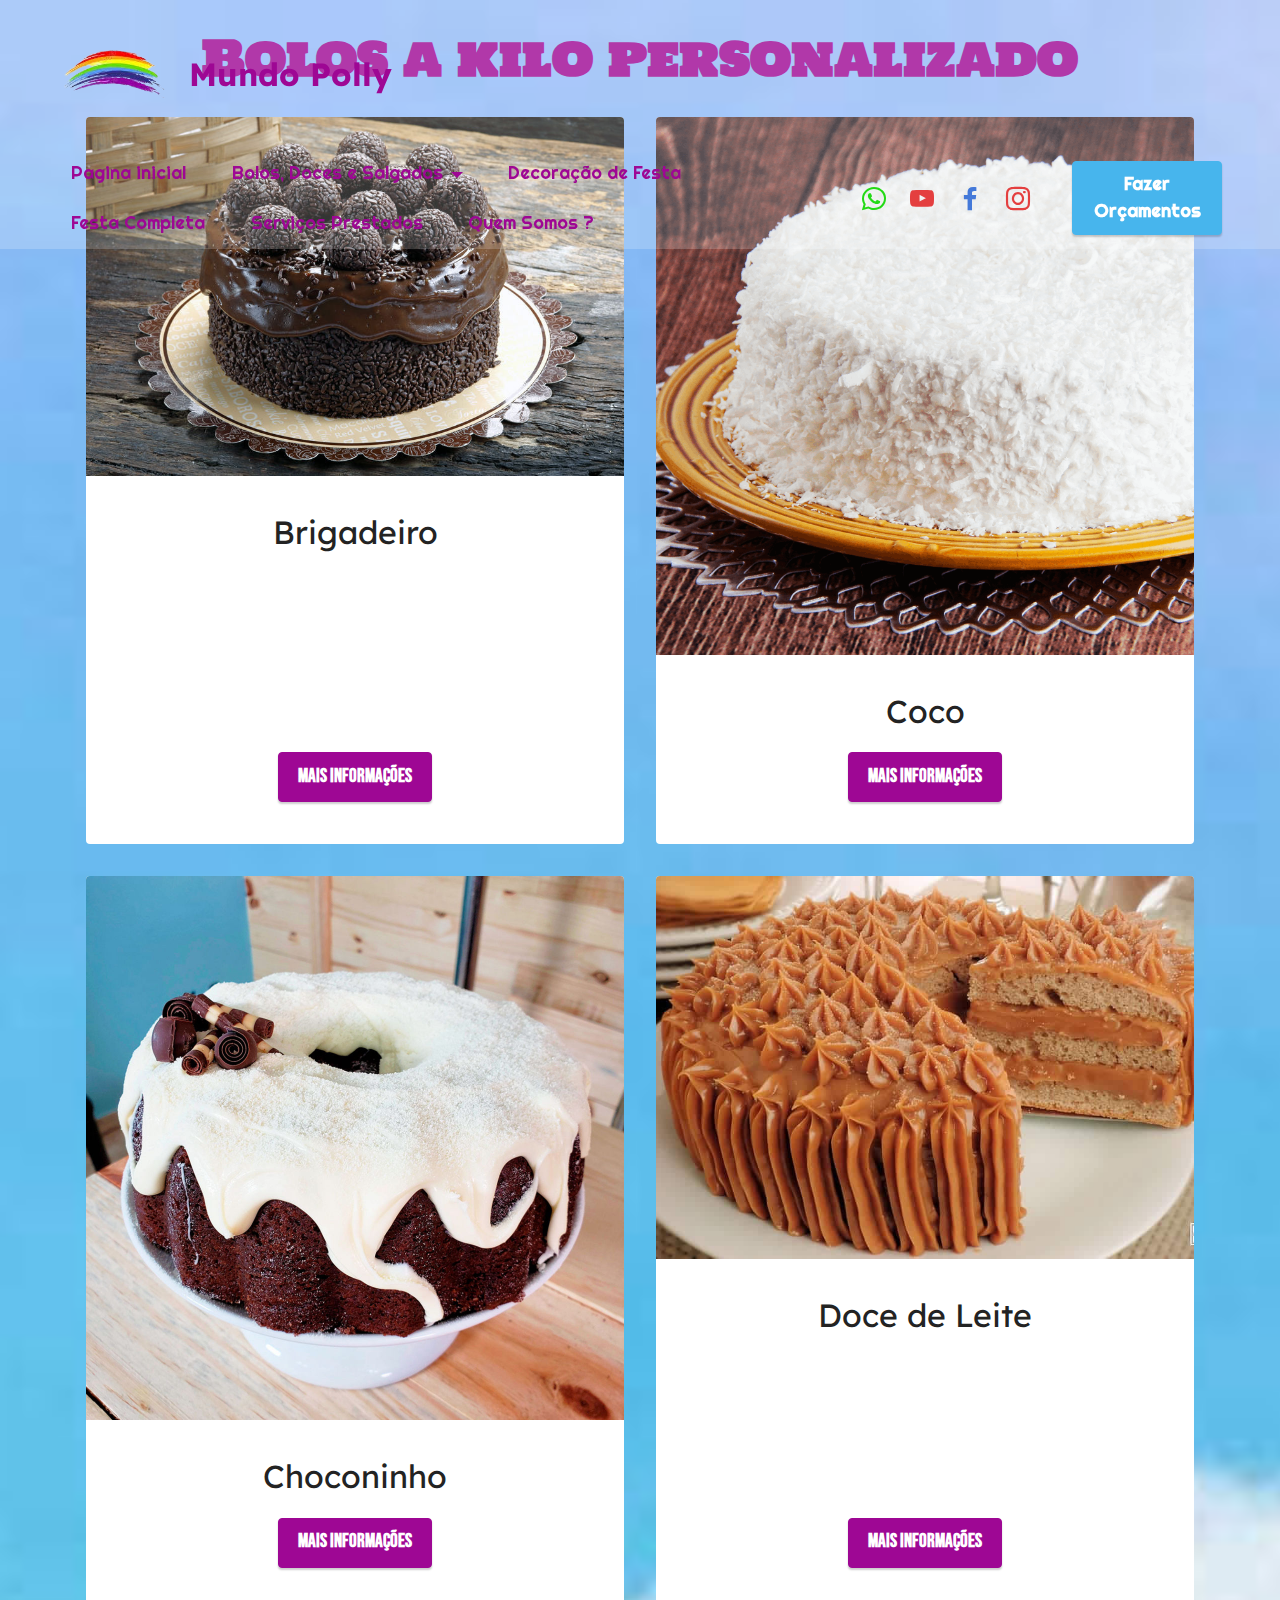
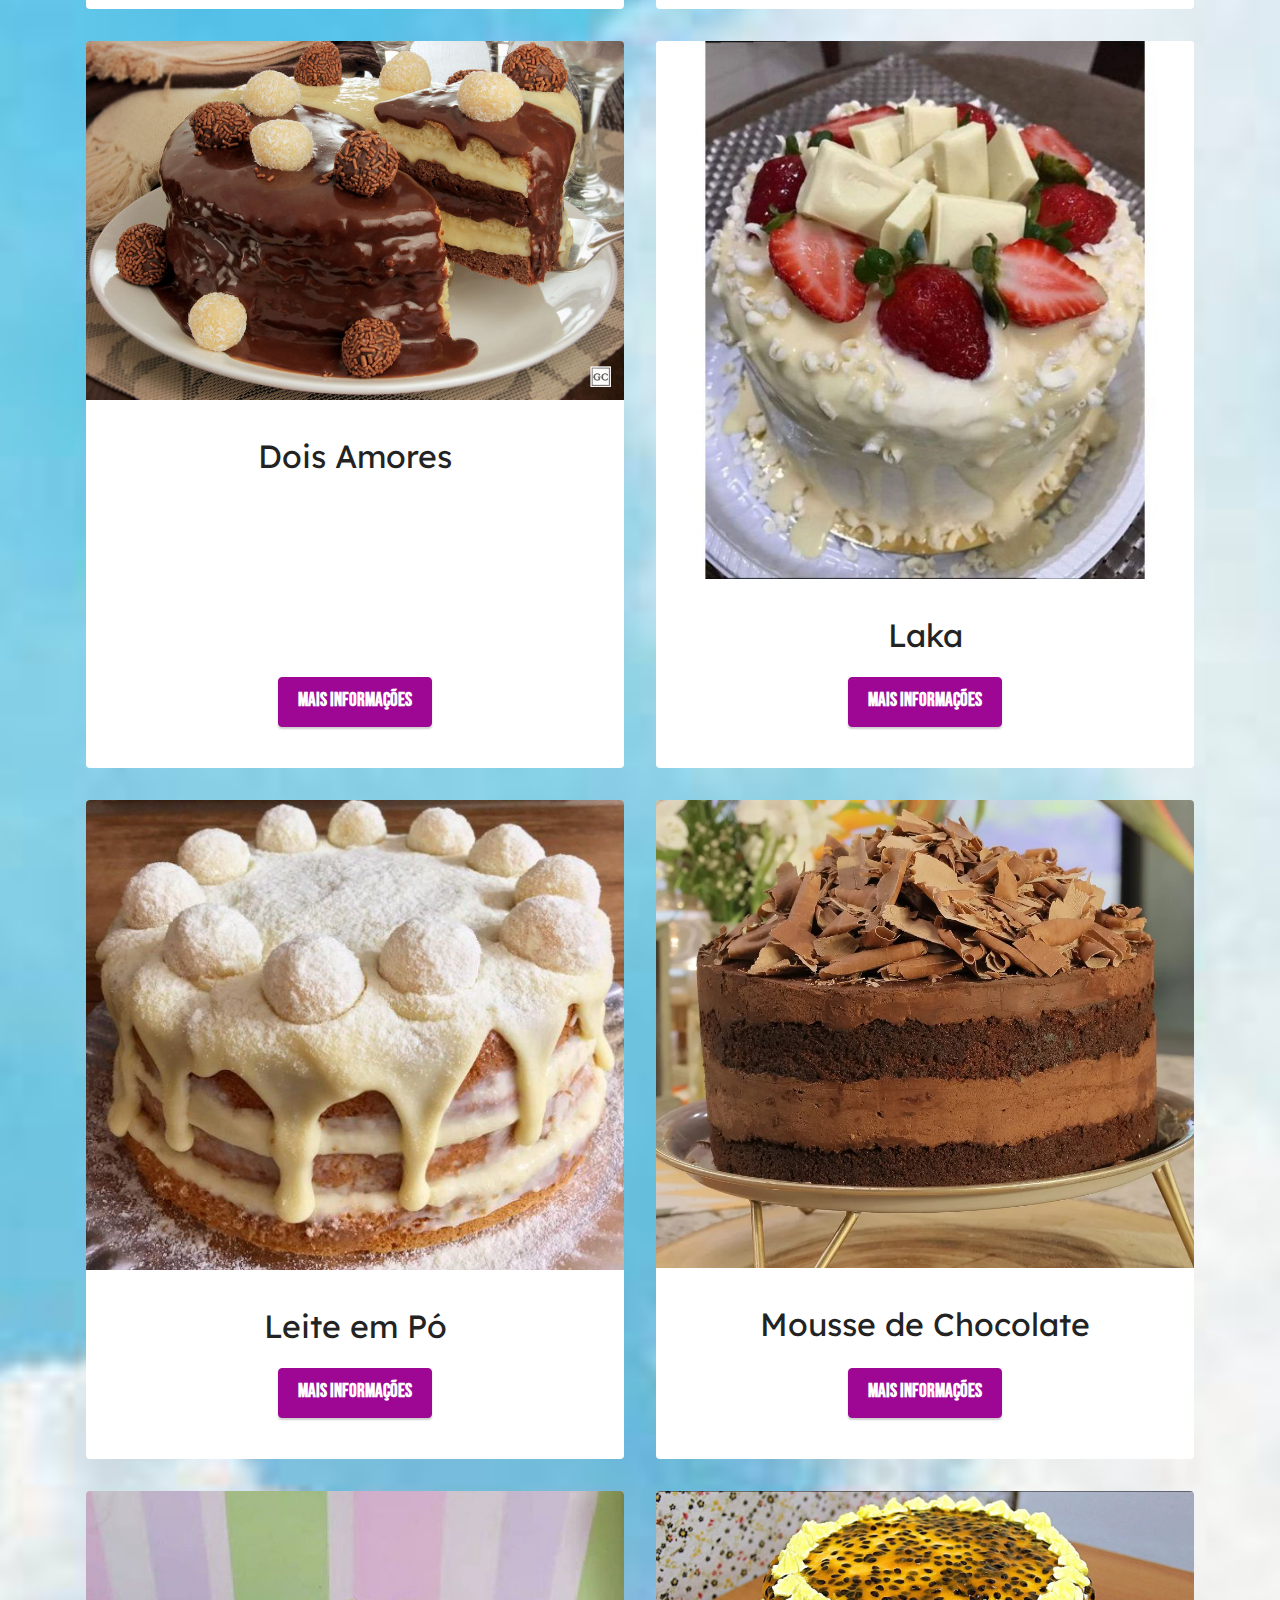
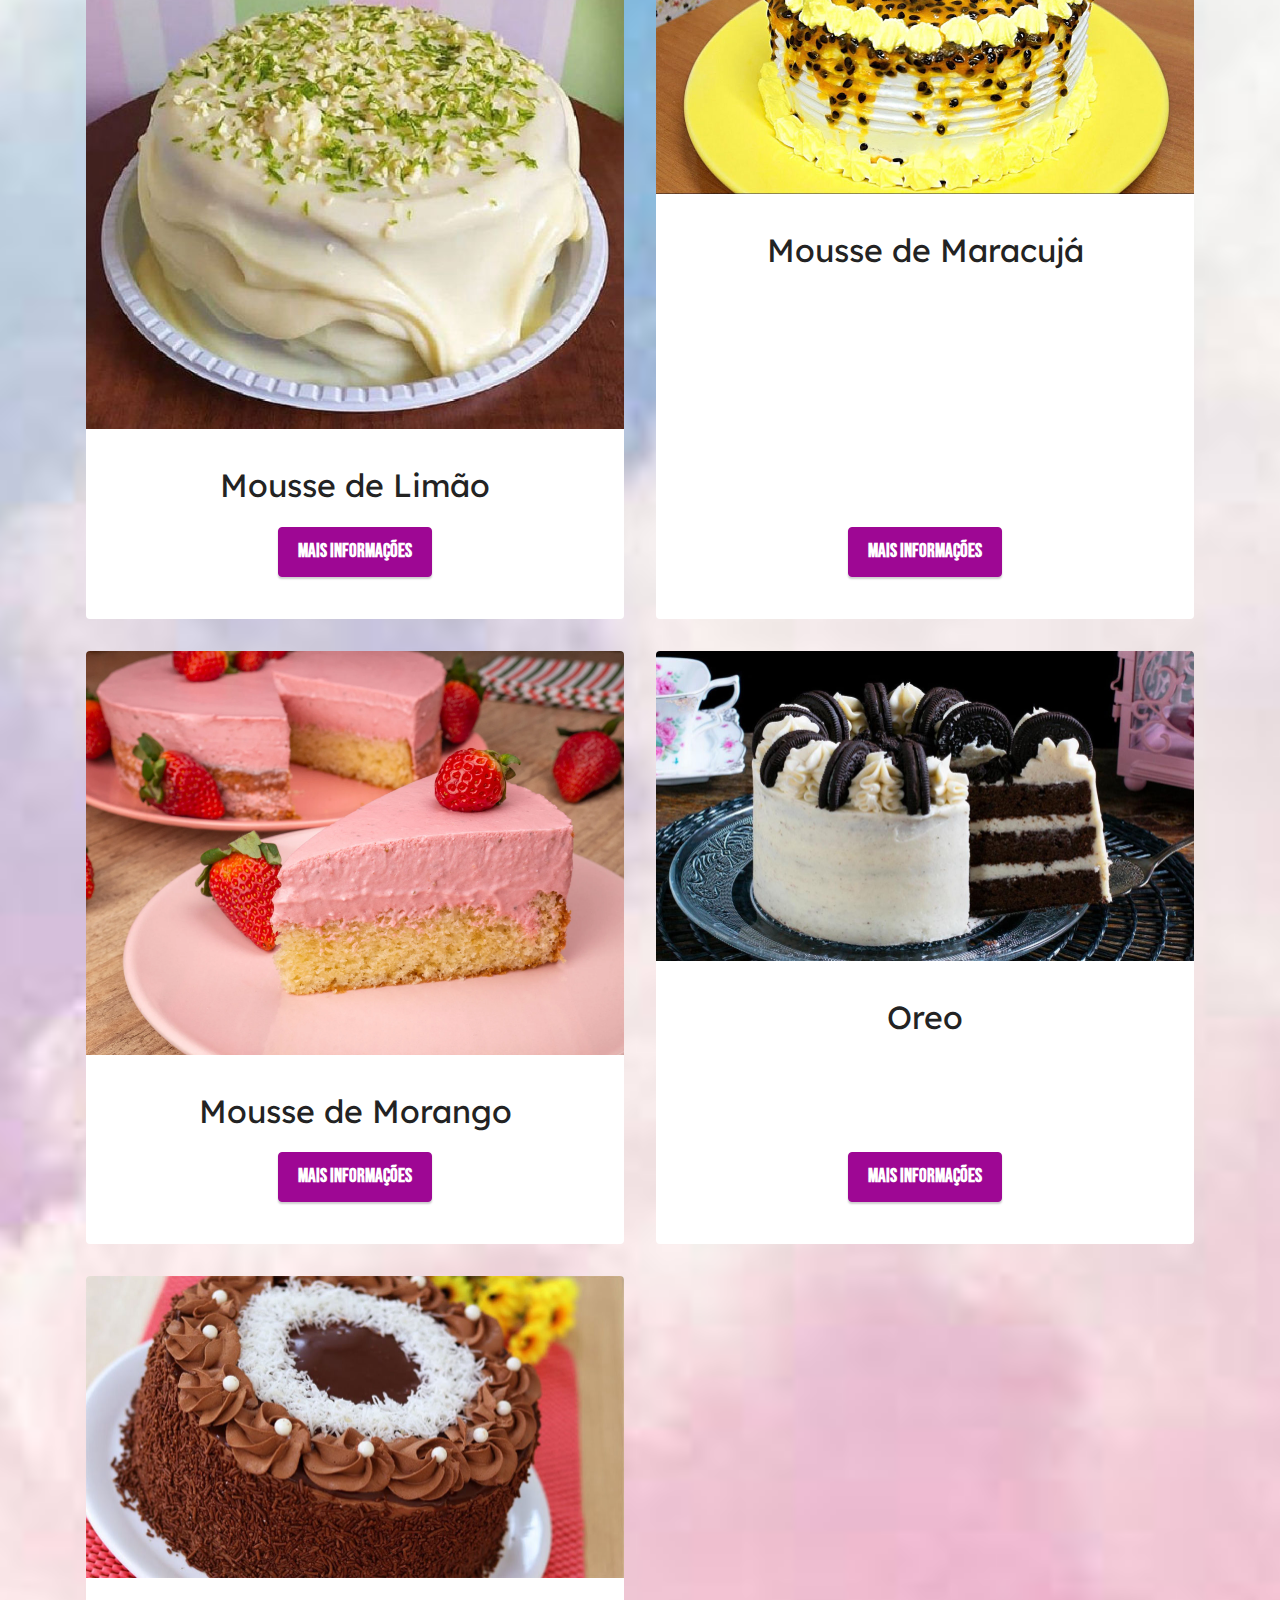
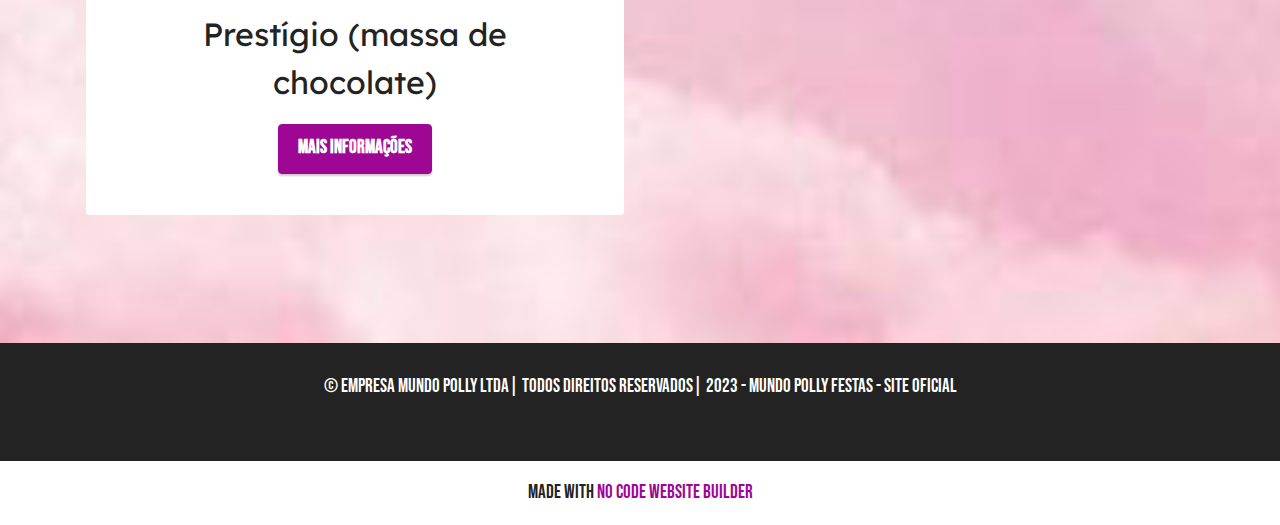
==== page1.html @ 9f5d3213 "Add files via upload" ====
<!DOCTYPE html>
<html  >
<head>
  <!-- Site made with Mobirise Website Builder v5.7.12, https://mobirise.com -->
  <meta charset="UTF-8">
  <meta http-equiv="X-UA-Compatible" content="IE=edge">
  <meta name="generator" content="Mobirise v5.7.12, mobirise.com">
  <meta name="viewport" content="width=device-width, initial-scale=1, minimum-scale=1">
  <link rel="shortcut icon" href="assets/images/images-1-removebg-preview.png" type="image/x-icon">
  <meta name="description" content="">
  
  
  <title>Bolos Tradicionais a Kilo</title>
  <link rel="stylesheet" href="assets/bootstrap/css/bootstrap.min.css">
  <link rel="stylesheet" href="assets/bootstrap/css/bootstrap-grid.min.css">
  <link rel="stylesheet" href="assets/bootstrap/css/bootstrap-reboot.min.css">
  <link rel="stylesheet" href="assets/dropdown/css/style.css">
  <link rel="stylesheet" href="assets/socicon/css/styles.css">
  <link rel="stylesheet" href="assets/theme/css/style.css">
  <link rel="preload" href="https://fonts.googleapis.com/css?family=Lobster:400&display=swap" as="style" onload="this.onload=null;this.rel='stylesheet'">
  <noscript><link rel="stylesheet" href="https://fonts.googleapis.com/css?family=Lobster:400&display=swap"></noscript>
  <link rel="preload" href="https://fonts.googleapis.com/css?family=Holtwood+One+SC:400&display=swap" as="style" onload="this.onload=null;this.rel='stylesheet'">
  <noscript><link rel="stylesheet" href="https://fonts.googleapis.com/css?family=Holtwood+One+SC:400&display=swap"></noscript>
  <link rel="preload" href="https://fonts.googleapis.com/css?family=Lexend:100,200,300,400,500,600,700,800,900&display=swap" as="style" onload="this.onload=null;this.rel='stylesheet'">
  <noscript><link rel="stylesheet" href="https://fonts.googleapis.com/css?family=Lexend:100,200,300,400,500,600,700,800,900&display=swap"></noscript>
  <link rel="preload" href="https://fonts.googleapis.com/css?family=Bebas+Neue:400&display=swap" as="style" onload="this.onload=null;this.rel='stylesheet'">
  <noscript><link rel="stylesheet" href="https://fonts.googleapis.com/css?family=Bebas+Neue:400&display=swap"></noscript>
  <link rel="preload" href="https://fonts.googleapis.com/css?family=Righteous:400&display=swap" as="style" onload="this.onload=null;this.rel='stylesheet'">
  <noscript><link rel="stylesheet" href="https://fonts.googleapis.com/css?family=Righteous:400&display=swap"></noscript>
  <link rel="preload" as="style" href="assets/mobirise/css/mbr-additional.css"><link rel="stylesheet" href="assets/mobirise/css/mbr-additional.css" type="text/css">

  
  
  
</head>
<body>
  
  <section data-bs-version="5.1" class="menu menu2 cid-sFF0ciwnEL" once="menu" id="menu2-f">
    
    <nav class="navbar navbar-dropdown navbar-fixed-top navbar-expand-lg">
        <div class="container-fluid">
            <div class="navbar-brand">
                <span class="navbar-logo">
                    <a href="https://mobiri.se">
                        <img src="assets/images/images-1-removebg-preview.png" alt="Mobirise Website Builder" style="height: 8rem;">
                    </a>
                </span>
                <span class="navbar-caption-wrap"><a class="navbar-caption text-primary display-5" href="https://mobiri.se">Mundo Polly</a></span>
            </div>
            <button class="navbar-toggler" type="button" data-toggle="collapse" data-bs-toggle="collapse" data-target="#navbarSupportedContent" data-bs-target="#navbarSupportedContent" aria-controls="navbarNavAltMarkup" aria-expanded="false" aria-label="Toggle navigation">
                <div class="hamburger">
                    <span></span>
                    <span></span>
                    <span></span>
                    <span></span>
                </div>
            </button>
            <div class="collapse navbar-collapse" id="navbarSupportedContent">
                <ul class="navbar-nav nav-dropdown" data-app-modern-menu="true"><li class="nav-item"><a class="nav-link link text-primary display-4" href="#top">Pagina inicial</a></li>
                    <li class="nav-item dropdown"><a class="nav-link link text-primary dropdown-toggle display-4" href="index.html#gallery5-3" data-toggle="dropdown-submenu" data-bs-toggle="dropdown" data-bs-auto-close="outside" aria-expanded="false">Bolos, Doces e Salgados</a><div class="dropdown-menu" aria-labelledby="dropdown-542"><a class="text-primary dropdown-item display-4" href="page1.html">Bolos</a><a class="text-primary show dropdown-item display-4" href="page5.html">Doces</a><a class="text-primary show dropdown-item display-4" href="page3.html">Salgados</a></div></li><li class="nav-item"><a class="nav-link link text-primary display-4" href="page4.html">Decoração de Festa</a></li>
                    <li class="nav-item"><a class="nav-link link text-primary display-4" href="index.html#pricing2-c">Festa Completa</a>
                    </li><li class="nav-item"><a class="nav-link link text-primary show display-4" href="index.html#pricing2-c" aria-expanded="false">Serviços Prestados</a></li><li class="nav-item"><a class="nav-link link text-primary display-4" href="index.html#pricing2-c">Quem Somos ?</a></li></ul>
                <div class="icons-menu">
                    <a class="iconfont-wrapper" href="https://wa.me/55960344961">
                        <span class="p-2 mbr-iconfont socicon-whatsapp socicon" style="color: rgb(35, 218, 22); fill: rgb(35, 218, 22);"></span>
                    </a>
                    <a class="iconfont-wrapper" href="https://youtube.com/@mundopolly5183">
                        <span class="p-2 mbr-iconfont socicon-youtube socicon" style="color: rgb(228, 63, 63); fill: rgb(228, 63, 63);"></span>
                    </a>
                    <a class="iconfont-wrapper" href="https://www.facebook.com/profile.php?id=100089919217223&mibextid=ZbWKwL">
                        <span class="p-2 mbr-iconfont socicon-facebook socicon" style="color: rgb(68, 121, 217); fill: rgb(68, 121, 217);"></span>
                    </a>
                    <a class="iconfont-wrapper" href="https://instagram.com/mundopolly.festa?igshid=ZDdkNTZiNTM=">
                        <span class="p-2 mbr-iconfont socicon-instagram socicon" style="color: rgb(228, 63, 63); fill: rgb(228, 63, 63);"></span>
                    </a>
                </div>
                <div class="navbar-buttons mbr-section-btn"><a class="btn btn-info display-4" href="https://wa.me/55960344961">Fazer Orçamentos</a></div>
            </div>
        </div>
    </nav>
</section>

<section data-bs-version="5.1" class="gallery2 cid-txRMwC2fxl" id="gallery2-k">
    
    
    <div class="container">
        <div class="mbr-section-head">
            <h4 class="mbr-section-title mbr-fonts-style align-center mb-0 display-2"><strong>Bolos a kilo personalizado</strong></h4>
            
        </div>
        <div class="row mt-4">
            <div class="item features-image сol-12 col-md-6 col-lg-6">
                <div class="item-wrapper">
                    <div class="item-img">
                        <img src="assets/images/bolo-brigadeiro-847x565.jpg" alt="Mobirise Website Builder">
                    </div>
                    <div class="item-content">
                        <h5 class="item-title mbr-fonts-style display-5">Brigadeiro</h5>
                        
                        
                    </div>
                    <div class="mbr-section-btn item-footer mt-2"><a href="" class="btn btn-primary item-btn display-7" target="_blank">Mais Informações</a></div>
                </div>
            </div>
            <div class="item features-image сol-12 col-md-6 col-lg-6">
                <div class="item-wrapper">
                    <div class="item-img">
                        <img src="assets/images/bolo-coco-1-835x835.png" alt="Mobirise Website Builder">
                    </div>
                    <div class="item-content">
                        <h5 class="item-title mbr-fonts-style display-5">Coco</h5>
                        
                        
                    </div>
                    <div class="mbr-section-btn item-footer mt-2"><a href="" class="btn btn-primary item-btn display-7" target="_blank">Mais Informações</a></div>
                </div>
            </div>
            <div class="item features-image сol-12 col-md-6 col-lg-6">
                <div class="item-wrapper">
                    <div class="item-img">
                        <img src="assets/images/bolo-choconinho-1076x1088.jpg" alt="Mobirise Website Builder">
                    </div>
                    <div class="item-content">
                        <h5 class="item-title mbr-fonts-style display-5">Choconinho</h5>
                        
                        
                    </div>
                    <div class="mbr-section-btn item-footer mt-2"><a href="" class="btn btn-primary item-btn display-7" target="_blank">Mais Informações</a></div>
                </div>
            </div>
            <div class="item features-image сol-12 col-md-6 col-lg-6">
                <div class="item-wrapper">
                    <div class="item-img">
                        <img src="assets/images/receita-de-bolo-de-churros-885x630.jpg" alt="Mobirise Website Builder" title="">
                    </div>
                    <div class="item-content">
                        <h5 class="item-title mbr-fonts-style display-5">Doce de Leite</h5>
                        
                        
                    </div>
                    <div class="mbr-section-btn item-footer mt-2"><a href="" class="btn btn-primary item-btn display-7" target="_blank">Mais Informações</a></div>
                </div>
            </div><div class="item features-image сol-12 col-md-6 col-lg-6">
                <div class="item-wrapper">
                    <div class="item-img">
                        <img src="assets/images/bolo-dois-amores-945x630.jpg" alt="Mobirise Website Builder" title="" data-slide-to="4" data-bs-slide-to="5">
                    </div>
                    <div class="item-content">
                        <h5 class="item-title mbr-fonts-style display-5">Dois Amores</h5>
                        
                        
                    </div>
                    <div class="mbr-section-btn item-footer mt-2"><a href="" class="btn btn-primary item-btn display-7" target="_blank">Mais Informações</a></div>
                </div>
            </div><div class="item features-image сol-12 col-md-6 col-lg-6">
                <div class="item-wrapper">
                    <div class="item-img">
                        <img src="assets/images/34d0ee4ea1b11529e770492adbadddc3-654x654.jpg" alt="Mobirise Website Builder" title="" data-slide-to="5" data-bs-slide-to="6">
                    </div>
                    <div class="item-content">
                        <h5 class="item-title mbr-fonts-style display-5">Laka</h5>
                        
                        
                    </div>
                    <div class="mbr-section-btn item-footer mt-2"><a href="" class="btn btn-primary item-btn display-7" target="_blank">Mais Informações</a></div>
                </div>
            </div><div class="item features-image сol-12 col-md-6 col-lg-6">
                <div class="item-wrapper">
                    <div class="item-img">
                        <img src="assets/images/bolo-de-leite-ninho-com-cobertura-de-creme-de-leite-ninho-600x524.jpg" alt="Mobirise Website Builder" title="" data-slide-to="6" data-bs-slide-to="7">
                    </div>
                    <div class="item-content">
                        <h5 class="item-title mbr-fonts-style display-5">Leite em Pó</h5>
                        
                        
                    </div>
                    <div class="mbr-section-btn item-footer mt-2"><a href="" class="btn btn-primary item-btn display-7" target="_blank">Mais Informações</a></div>
                </div>
            </div><div class="item features-image сol-12 col-md-6 col-lg-6">
                <div class="item-wrapper">
                    <div class="item-img">
                        <img src="assets/images/bolo-mousse-3-.jpg.webp" alt="Mobirise Website Builder" title="" data-slide-to="7" data-bs-slide-to="7">
                    </div>
                    <div class="item-content">
                        <h5 class="item-title mbr-fonts-style display-5">Mousse de Chocolate</h5>
                        
                        
                    </div>
                    <div class="mbr-section-btn item-footer mt-2"><a href="" class="btn btn-primary item-btn display-7" target="_blank">Mais Informações</a></div>
                </div>
            </div><div class="item features-image сol-12 col-md-6 col-lg-6">
                <div class="item-wrapper">
                    <div class="item-img">
                        <img src="assets/images/bolo-mousse-de-limo-650x650.jpg" alt="Mobirise Website Builder" title="" data-slide-to="8" data-bs-slide-to="9">
                    </div>
                    <div class="item-content">
                        <h5 class="item-title mbr-fonts-style display-5">Mousse de Limão</h5>
                        
                        
                    </div>
                    <div class="mbr-section-btn item-footer mt-2"><a href="" class="btn btn-primary item-btn display-7" target="_blank">Mais Informações</a></div>
                </div>
            </div><div class="item features-image сol-12 col-md-6 col-lg-6">
                <div class="item-wrapper">
                    <div class="item-img">
                        <img src="assets/images/maxresdefault-1-1076x605.jpg" alt="Mobirise Website Builder" title="" data-slide-to="9" data-bs-slide-to="8">
                    </div>
                    <div class="item-content">
                        <h5 class="item-title mbr-fonts-style display-5">Mousse de Maracujá</h5>
                        
                        
                    </div>
                    <div class="mbr-section-btn item-footer mt-2"><a href="" class="btn btn-primary item-btn display-7" target="_blank">Mais Informações</a></div>
                </div>
            </div><div class="item features-image сol-12 col-md-6 col-lg-6">
                <div class="item-wrapper">
                    <div class="item-img">
                        <img src="assets/images/bolo-mousse-morango-2.webp" alt="Mobirise Website Builder" title="" data-slide-to="10" data-bs-slide-to="11">
                    </div>
                    <div class="item-content">
                        <h5 class="item-title mbr-fonts-style display-5">Mousse de Morango</h5>
                        
                        
                    </div>
                    <div class="mbr-section-btn item-footer mt-2"><a href="" class="btn btn-primary item-btn display-7" target="_blank">Mais Informações</a></div>
                </div>
            </div><div class="item features-image сol-12 col-md-6 col-lg-6">
                <div class="item-wrapper">
                    <div class="item-img">
                        <img src="assets/images/5c27a90b3ac4e2635a4bb0e6d14f86ff-xl-1076x621.jpg" alt="Mobirise Website Builder" title="" data-slide-to="11" data-bs-slide-to="11">
                    </div>
                    <div class="item-content">
                        <h5 class="item-title mbr-fonts-style display-5">Oreo</h5>
                        
                        
                    </div>
                    <div class="mbr-section-btn item-footer mt-2"><a href="" class="btn btn-primary item-btn display-7" target="_blank">Mais Informações</a></div>
                </div>
            </div><div class="item features-image сol-12 col-md-6 col-lg-6">
                <div class="item-wrapper">
                    <div class="item-img">
                        <img src="assets/images/maxresdefault-2-1076x605.jpg" alt="Mobirise Website Builder" title="" data-slide-to="12" data-bs-slide-to="12">
                    </div>
                    <div class="item-content">
                        <h5 class="item-title mbr-fonts-style display-5">Prestígio (massa de chocolate)</h5>
                        
                        
                    </div>
                    <div class="mbr-section-btn item-footer mt-2"><a href="" class="btn btn-primary item-btn display-7" target="_blank">Mais Informações</a></div>
                </div>
            </div>
        </div>
    </div>
</section>

<section data-bs-version="5.1" class="footer7 cid-sFF3CYc3p7" once="footers" id="footer7-g">

    

    

    <div class="container">
        <div class="media-container-row align-center mbr-white">
            <div class="col-12">
                <p class="mbr-text mb-0 mbr-fonts-style display-7">© empresa mundo polly ltda| todos direitos reservados| 2023 - Mundo Polly festas - Site Oficial
<br>
<br></p>
            </div>
        </div>
    </div>
</section><section class="display-7" style="padding: 0;align-items: center;justify-content: center;flex-wrap: wrap;    align-content: center;display: flex;position: relative;height: 4rem;"><a href="https://mobiri.se/2946983" style="flex: 1 1;height: 4rem;position: absolute;width: 100%;z-index: 1;"><img alt="" style="height: 4rem;" src="[data-uri]"></a><p style="margin: 0;text-align: center;" class="display-7">Made with &#8204;</p><a style="z-index:1" href="https://mobirise.com/builder/no-code-website-builder.html">No Code Website Builder</a></section><script src="assets/bootstrap/js/bootstrap.bundle.min.js"></script>  <script src="assets/smoothscroll/smooth-scroll.js"></script>  <script src="assets/ytplayer/index.js"></script>  <script src="assets/dropdown/js/navbar-dropdown.js"></script>  <script src="assets/theme/js/script.js"></script>  
  
  
</body>
</html>
---- assets/dropdown/css/style.css ----
.navbar-dropdown {
  left: 0;
  padding: 0;
  position: absolute;
  right: 0;
  top: 0;
  transition: all 0.45s ease;
  z-index: 1030;
  background: #282828; }
  .navbar-dropdown .navbar-logo {
    margin-right: 0.8rem;
    transition: margin 0.3s ease-in-out;
    vertical-align: middle; }
    .navbar-dropdown .navbar-logo img {
      height: 3.125rem;
      transition: all 0.3s ease-in-out; }
    .navbar-dropdown .navbar-logo.mbr-iconfont {
      font-size: 3.125rem;
      line-height: 3.125rem; }
  .navbar-dropdown .navbar-caption {
    font-weight: 700;
    white-space: normal;
    vertical-align: -4px;
    line-height: 3.125rem !important; }
    .navbar-dropdown .navbar-caption, .navbar-dropdown .navbar-caption:hover {
      color: inherit;
      text-decoration: none; }
  .navbar-dropdown .mbr-iconfont + .navbar-caption {
    vertical-align: -1px; }
  .navbar-dropdown.navbar-fixed-top {
    position: fixed; }
  .navbar-dropdown .navbar-brand span {
    vertical-align: -4px; }
  .navbar-dropdown.bg-color.transparent {
    background: none; }
  .navbar-dropdown.navbar-short .navbar-brand {
    padding: 0.625rem 0; }
    .navbar-dropdown.navbar-short .navbar-brand span {
      vertical-align: -1px; }
  .navbar-dropdown.navbar-short .navbar-caption {
    line-height: 2.375rem !important;
    vertical-align: -2px; }
  .navbar-dropdown.navbar-short .navbar-logo {
    margin-right: 0.5rem; }
    .navbar-dropdown.navbar-short .navbar-logo img {
      height: 2.375rem; }
    .navbar-dropdown.navbar-short .navbar-logo.mbr-iconfont {
      font-size: 2.375rem;
      line-height: 2.375rem; }
  .navbar-dropdown.navbar-short .mbr-table-cell {
    height: 3.625rem; }
  .navbar-dropdown .navbar-close {
    left: 0.6875rem;
    position: fixed;
    top: 0.75rem;
    z-index: 1000; }
  .navbar-dropdown .hamburger-icon {
    content: "";
    display: inline-block;
    vertical-align: middle;
    width: 16px;
    -webkit-box-shadow: 0 -6px 0 1px #282828,0 0 0 1px #282828,0 6px 0 1px #282828;
    -moz-box-shadow: 0 -6px 0 1px #282828,0 0 0 1px #282828,0 6px 0 1px #282828;
    box-shadow: 0 -6px 0 1px #282828,0 0 0 1px #282828,0 6px 0 1px #282828; }

.dropdown-menu .dropdown-toggle[data-toggle="dropdown-submenu"]::after {
  border-bottom: 0.35em solid transparent;
  border-left: 0.35em solid;
  border-right: 0;
  border-top: 0.35em solid transparent;
  margin-left: 0.3rem; }

.dropdown-menu .dropdown-item:focus {
  outline: 0; }

.nav-dropdown {
  font-size: 0.75rem;
  font-weight: 500;
  height: auto !important; }
  .nav-dropdown .nav-btn {
    padding-left: 1rem; }
  .nav-dropdown .link {
    margin: .667em 1.667em;
    font-weight: 500;
    padding: 0;
    transition: color .2s ease-in-out; }
    .nav-dropdown .link.dropdown-toggle {
      margin-right: 2.583em; }
      .nav-dropdown .link.dropdown-toggle::after {
        margin-left: .25rem;
        border-top: 0.35em solid;
        border-right: 0.35em solid transparent;
        border-left: 0.35em solid transparent;
        border-bottom: 0; }
      .nav-dropdown .link.dropdown-toggle[aria-expanded="true"] {
        margin: 0;
        padding: 0.667em 3.263em  0.667em 1.667em; }
  .nav-dropdown .link::after,
  .nav-dropdown .dropdown-item::after {
    color: inherit; }
  .nav-dropdown .btn {
    font-size: 0.75rem;
    font-weight: 700;
    letter-spacing: 0;
    margin-bottom: 0;
    padding-left: 1.25rem;
    padding-right: 1.25rem; }
  .nav-dropdown .dropdown-menu {
    border-radius: 0;
    border: 0;
    left: 0;
    margin: 0;
    padding-bottom: 1.25rem;
    padding-top: 1.25rem;
    position: relative; }
  .nav-dropdown .dropdown-submenu {
    margin-left: 0.125rem;
    top: 0; }
  .nav-dropdown .dropdown-item {
    font-weight: 500;
    line-height: 2;
    padding: 0.3846em 4.615em 0.3846em 1.5385em;
    position: relative;
    transition: color .2s ease-in-out, background-color .2s ease-in-out; }
    .nav-dropdown .dropdown-item::after {
      margin-top: -0.3077em;
      position: absolute;
      right: 1.1538em;
      top: 50%; }
    .nav-dropdown .dropdown-item:focus, .nav-dropdown .dropdown-item:hover {
      background: none; }

@media (max-width: 767px) {
  .nav-dropdown.navbar-toggleable-sm {
    bottom: 0;
    display: none;
    left: 0;
    overflow-x: hidden;
    position: fixed;
    top: 0;
    transform: translateX(-100%);
    -ms-transform: translateX(-100%);
    -webkit-transform: translateX(-100%);
    width: 18.75rem;
    z-index: 999; } }
.nav-dropdown.navbar-toggleable-xl {
  bottom: 0;
  display: none;
  left: 0;
  overflow-x: hidden;
  position: fixed;
  top: 0;
  transform: translateX(-100%);
  -ms-transform: translateX(-100%);
  -webkit-transform: translateX(-100%);
  width: 18.75rem;
  z-index: 999; }

.nav-dropdown-sm {
  display: block !important;
  overflow-x: hidden;
  overflow: auto;
  padding-top: 3.875rem; }
  .nav-dropdown-sm::after {
    content: "";
    display: block;
    height: 3rem;
    width: 100%; }
  .nav-dropdown-sm.collapse.in ~ .navbar-close {
    display: block !important; }
  .nav-dropdown-sm.collapsing, .nav-dropdown-sm.collapse.in {
    transform: translateX(0);
    -ms-transform: translateX(0);
    -webkit-transform: translateX(0);
    transition: all 0.25s ease-out;
    -webkit-transition: all 0.25s ease-out;
    background: #282828; }
  .nav-dropdown-sm.collapsing[aria-expanded="false"] {
    transform: translateX(-100%);
    -ms-transform: translateX(-100%);
    -webkit-transform: translateX(-100%); }
  .nav-dropdown-sm .nav-item {
    display: block;
    margin-left: 0 !important;
    padding-left: 0; }
  .nav-dropdown-sm .link,
  .nav-dropdown-sm .dropdown-item {
    border-top: 1px dotted rgba(255, 255, 255, 0.1);
    font-size: 0.8125rem;
    line-height: 1.6;
    margin: 0 !important;
    padding: 0.875rem 2.4rem 0.875rem 1.5625rem !important;
    position: relative;
    white-space: normal; }
    .nav-dropdown-sm .link:focus, .nav-dropdown-sm .link:hover,
    .nav-dropdown-sm .dropdown-item:focus,
    .nav-dropdown-sm .dropdown-item:hover {
      background: rgba(0, 0, 0, 0.2) !important;
      color: #c0a375; }
  .nav-dropdown-sm .nav-btn {
    position: relative;
    padding: 1.5625rem 1.5625rem 0 1.5625rem; }
    .nav-dropdown-sm .nav-btn::before {
      border-top: 1px dotted rgba(255, 255, 255, 0.1);
      content: "";
      left: 0;
      position: absolute;
      top: 0;
      width: 100%; }
    .nav-dropdown-sm .nav-btn + .nav-btn {
      padding-top: 0.625rem; }
      .nav-dropdown-sm .nav-btn + .nav-btn::before {
        display: none; }
  .nav-dropdown-sm .btn {
    padding: 0.625rem 0; }
  .nav-dropdown-sm .dropdown-toggle[data-toggle="dropdown-submenu"]::after {
    margin-left: .25rem;
    border-top: 0.35em solid;
    border-right: 0.35em solid transparent;
    border-left: 0.35em solid transparent;
    border-bottom: 0; }
  .nav-dropdown-sm .dropdown-toggle[data-toggle="dropdown-submenu"][aria-expanded="true"]::after {
    border-top: 0;
    border-right: 0.35em solid transparent;
    border-left: 0.35em solid transparent;
    border-bottom: 0.35em solid; }
  .nav-dropdown-sm .dropdown-menu {
    margin: 0;
    padding: 0;
    position: relative;
    top: 0;
    left: 0;
    width: 100%;
    border: 0;
    float: none;
    border-radius: 0;
    background: none; }
  .nav-dropdown-sm .dropdown-submenu {
    left: 100%;
    margin-left: 0.125rem;
    margin-top: -1.25rem;
    top: 0; }

.navbar-toggleable-sm .nav-dropdown .dropdown-menu {
  position: absolute; }

.navbar-toggleable-sm .nav-dropdown .dropdown-submenu {
  left: 100%;
  margin-left: 0.125rem;
  margin-top: -1.25rem;
  top: 0; }

.navbar-toggleable-sm.opened .nav-dropdown .dropdown-menu {
  position: relative; }

.navbar-toggleable-sm.opened .nav-dropdown .dropdown-submenu {
  left: 0;
  margin-left: 00rem;
  margin-top: 0rem;
  top: 0; }

.is-builder .nav-dropdown.collapsing {
  transition: none !important; }
---- assets/socicon/css/styles.css ----
@charset "UTF-8";

@font-face {
  font-family: 'Socicon';
  src:  url('../fonts/socicon.eot');
  src:  url('../fonts/socicon.eot?#iefix') format('embedded-opentype'),
    url('../fonts/socicon.woff2') format('woff2'),
    url('../fonts/socicon.ttf') format('truetype'),
    url('../fonts/socicon.woff') format('woff'),
    url('../fonts/socicon.svg#socicon') format('svg');
  font-weight: normal;
  font-style: normal;
  font-display: swap;
}

[data-icon]:before {
  font-family: "socicon" !important;
  content: attr(data-icon);
  font-style: normal !important;
  font-weight: normal !important;
  font-variant: normal !important;
  text-transform: none !important;
  speak: none;
  line-height: 1;
  -webkit-font-smoothing: antialiased;
  -moz-osx-font-smoothing: grayscale;
}

[class^="socicon-"], [class*=" socicon-"] {
  /* use !important to prevent issues with browser extensions that change fonts */
  font-family: 'Socicon' !important;
  speak: none;
  font-style: normal;
  font-weight: normal;
  font-variant: normal;
  text-transform: none;
  line-height: 1;

  /* Better Font Rendering =========== */
  -webkit-font-smoothing: antialiased;
  -moz-osx-font-smoothing: grayscale;
}

.socicon-eitaa:before {
  content: "\e97c";
}
.socicon-soroush:before {
  content: "\e97d";
}
.socicon-bale:before {
  content: "\e97e";
}
.socicon-zazzle:before {
  content: "\e97b";
}
.socicon-society6:before {
  content: "\e97a";
}
.socicon-redbubble:before {
  content: "\e979";
}
.socicon-avvo:before {
  content: "\e978";
}
.socicon-stitcher:before {
  content: "\e977";
}
.socicon-googlehangouts:before {
  content: "\e974";
}
.socicon-dlive:before {
  content: "\e975";
}
.socicon-vsco:before {
  content: "\e976";
}
.socicon-flipboard:before {
  content: "\e973";
}
.socicon-ubuntu:before {
  content: "\e958";
}
.socicon-artstation:before {
  content: "\e959";
}
.socicon-invision:before {
  content: "\e95a";
}
.socicon-torial:before {
  content: "\e95b";
}
.socicon-collectorz:before {
  content: "\e95c";
}
.socicon-seenthis:before {
  content: "\e95d";
}
.socicon-googleplaymusic:before {
  content: "\e95e";
}
.socicon-debian:before {
  content: "\e95f";
}
.socicon-filmfreeway:before {
  content: "\e960";
}
.socicon-gnome:before {
  content: "\e961";
}
.socicon-itchio:before {
  content: "\e962";
}
.socicon-jamendo:before {
  content: "\e963";
}
.socicon-mix:before {
  content: "\e964";
}
.socicon-sharepoint:before {
  content: "\e965";
}
.socicon-tinder:before {
  content: "\e966";
}
.socicon-windguru:before {
  content: "\e967";
}
.socicon-cdbaby:before {
  content: "\e968";
}
.socicon-elementaryos:before {
  content: "\e969";
}
.socicon-stage32:before {
  content: "\e96a";
}
.socicon-tiktok:before {
  content: "\e96b";
}
.socicon-gitter:before {
  content: "\e96c";
}
.socicon-letterboxd:before {
  content: "\e96d";
}
.socicon-threema:before {
  content: "\e96e";
}
.socicon-splice:before {
  content: "\e96f";
}
.socicon-metapop:before {
  content: "\e970";
}
.socicon-naver:before {
  content: "\e971";
}
.socicon-remote:before {
  content: "\e972";
}
.socicon-internet:before {
  content: "\e957";
}
.socicon-moddb:before {
  content: "\e94b";
}
.socicon-indiedb:before {
  content: "\e94c";
}
.socicon-traxsource:before {
  content: "\e94d";
}
.socicon-gamefor:before {
  content: "\e94e";
}
.socicon-pixiv:before {
  content: "\e94f";
}
.socicon-myanimelist:before {
  content: "\e950";
}
.socicon-blackberry:before {
  content: "\e951";
}
.socicon-wickr:before {
  content: "\e952";
}
.socicon-spip:before {
  content: "\e953";
}
.socicon-napster:before {
  content: "\e954";
}
.socicon-beatport:before {
  content: "\e955";
}
.socicon-hackerone:before {
  content: "\e956";
}
.socicon-hackernews:before {
  content: "\e946";
}
.socicon-smashwords:before {
  content: "\e947";
}
.socicon-kobo:before {
  content: "\e948";
}
.socicon-bookbub:before {
  content: "\e949";
}
.socicon-mailru:before {
  content: "\e94a";
}
.socicon-gitlab:before {
  content: "\e945";
}
.socicon-instructables:before {
  content: "\e944";
}
.socicon-portfolio:before {
  content: "\e943";
}
.socicon-codered:before {
  content: "\e940";
}
.socicon-origin:before {
  content: "\e941";
}
.socicon-nextdoor:before {
  content: "\e942";
}
.socicon-udemy:before {
  content: "\e93f";
}
.socicon-livemaster:before {
  content: "\e93e";
}
.socicon-crunchbase:before {
  content: "\e93b";
}
.socicon-homefy:before {
  content: "\e93c";
}
.socicon-calendly:before {
  content: "\e93d";
}
.socicon-realtor:before {
  content: "\e90f";
}
.socicon-tidal:before {
  content: "\e910";
}
.socicon-qobuz:before {
  content: "\e911";
}
.socicon-natgeo:before {
  content: "\e912";
}
.socicon-mastodon:before {
  content: "\e913";
}
.socicon-unsplash:before {
  content: "\e914";
}
.socicon-homeadvisor:before {
  content: "\e915";
}
.socicon-angieslist:before {
  content: "\e916";
}
.socicon-codepen:before {
  content: "\e917";
}
.socicon-slack:before {
  content: "\e918";
}
.socicon-openaigym:before {
  content: "\e919";
}
.socicon-logmein:before {
  content: "\e91a";
}
.socicon-fiverr:before {
  content: "\e91b";
}
.socicon-gotomeeting:before {
  content: "\e91c";
}
.socicon-aliexpress:before {
  content: "\e91d";
}
.socicon-guru:before {
  content: "\e91e";
}
.socicon-appstore:before {
  content: "\e91f";
}
.socicon-homes:before {
  content: "\e920";
}
.socicon-zoom:before {
  content: "\e921";
}
.socicon-alibaba:before {
  content: "\e922";
}
.socicon-craigslist:before {
  content: "\e923";
}
.socicon-wix:before {
  content: "\e924";
}
.socicon-redfin:before {
  content: "\e925";
}
.socicon-googlecalendar:before {
  content: "\e926";
}
.socicon-shopify:before {
  content: "\e927";
}
.socicon-freelancer:before {
  content: "\e928";
}
.socicon-seedrs:before {
  content: "\e929";
}
.socicon-bing:before {
  content: "\e92a";
}
.socicon-doodle:before {
  content: "\e92b";
}
.socicon-bonanza:before {
  content: "\e92c";
}
.socicon-squarespace:before {
  content: "\e92d";
}
.socicon-toptal:before {
  content: "\e92e";
}
.socicon-gust:before {
  content: "\e92f";
}
.socicon-ask:before {
  content: "\e930";
}
.socicon-trulia:before {
  content: "\e931";
}
.socicon-loomly:before {
  content: "\e932";
}
.socicon-ghost:before {
  content: "\e933";
}
.socicon-upwork:before {
  content: "\e934";
}
.socicon-fundable:before {
  content: "\e935";
}
.socicon-booking:before {
  content: "\e936";
}
.socicon-googlemaps:before {
  content: "\e937";
}
.socicon-zillow:before {
  content: "\e938";
}
.socicon-niconico:before {
  content: "\e939";
}
.socicon-toneden:before {
  content: "\e93a";
}
.socicon-augment:before {
  content: "\e908";
}
.socicon-bitbucket:before {
  content: "\e909";
}
.socicon-fyuse:before {
  content: "\e90a";
}
.socicon-yt-gaming:before {
  content: "\e90b";
}
.socicon-sketchfab:before {
  content: "\e90c";
}
.socicon-mobcrush:before {
  content: "\e90d";
}
.socicon-microsoft:before {
  content: "\e90e";
}
.socicon-pandora:before {
  content: "\e907";
}
.socicon-messenger:before {
  content: "\e906";
}
.socicon-gamewisp:before {
  content: "\e905";
}
.socicon-bloglovin:before {
  content: "\e904";
}
.socicon-tunein:before {
  content: "\e903";
}
.socicon-gamejolt:before {
  content: "\e901";
}
.socicon-trello:before {
  content: "\e902";
}
.socicon-spreadshirt:before {
  content: "\e900";
}
.socicon-500px:before {
  content: "\e000";
}
.socicon-8tracks:before {
  content: "\e001";
}
.socicon-airbnb:before {
  content: "\e002";
}
.socicon-alliance:before {
  content: "\e003";
}
.socicon-amazon:before {
  content: "\e004";
}
.socicon-amplement:before {
  content: "\e005";
}
.socicon-android:before {
  content: "\e006";
}
.socicon-angellist:before {
  content: "\e007";
}
.socicon-apple:before {
  content: "\e008";
}
.socicon-appnet:before {
  content: "\e009";
}
.socicon-baidu:before {
  content: "\e00a";
}
.socicon-bandcamp:before {
  content: "\e00b";
}
.socicon-battlenet:before {
  content: "\e00c";
}
.socicon-mixer:before {
  content: "\e00d";
}
.socicon-bebee:before {
  content: "\e00e";
}
.socicon-bebo:before {
  content: "\e00f";
}
.socicon-behance:before {
  content: "\e010";
}
.socicon-blizzard:before {
  content: "\e011";
}
.socicon-blogger:before {
  content: "\e012";
}
.socicon-buffer:before {
  content: "\e013";
}
.socicon-chrome:before {
  content: "\e014";
}
.socicon-coderwall:before {
  content: "\e015";
}
.socicon-curse:before {
  content: "\e016";
}
.socicon-dailymotion:before {
  content: "\e017";
}
.socicon-deezer:before {
  content: "\e018";
}
.socicon-delicious:before {
  content: "\e019";
}
.socicon-deviantart:before {
  content: "\e01a";
}
.socicon-diablo:before {
  content: "\e01b";
}
.socicon-digg:before {
  content: "\e01c";
}
.socicon-discord:before {
  content: "\e01d";
}
.socicon-disqus:before {
  content: "\e01e";
}
.socicon-douban:before {
  content: "\e01f";
}
.socicon-draugiem:before {
  content: "\e020";
}
.socicon-dribbble:before {
  content: "\e021";
}
.socicon-drupal:before {
  content: "\e022";
}
.socicon-ebay:before {
  content: "\e023";
}
.socicon-ello:before {
  content: "\e024";
}
.socicon-endomodo:before {
  content: "\e025";
}
.socicon-envato:before {
  content: "\e026";
}
.socicon-etsy:before {
  content: "\e027";
}
.socicon-facebook:before {
  content: "\e028";
}
.socicon-feedburner:before {
  content: "\e029";
}
.socicon-filmweb:before {
  content: "\e02a";
}
.socicon-firefox:before {
  content: "\e02b";
}
.socicon-flattr:before {
  content: "\e02c";
}
.socicon-flickr:before {
  content: "\e02d";
}
.socicon-formulr:before {
  content: "\e02e";
}
.socicon-forrst:before {
  content: "\e02f";
}
.socicon-foursquare:before {
  content: "\e030";
}
.socicon-friendfeed:before {
  content: "\e031";
}
.socicon-github:before {
  content: "\e032";
}
.socicon-goodreads:before {
  content: "\e033";
}
.socicon-google:before {
  content: "\e034";
}
.socicon-googlescholar:before {
  content: "\e035";
}
.socicon-googlegroups:before {
  content: "\e036";
}
.socicon-googlephotos:before {
  content: "\e037";
}
.socicon-googleplus:before {
  content: "\e038";
}
.socicon-grooveshark:before {
  content: "\e039";
}
.socicon-hackerrank:before {
  content: "\e03a";
}
.socicon-hearthstone:before {
  content: "\e03b";
}
.socicon-hellocoton:before {
  content: "\e03c";
}
.socicon-heroes:before {
  content: "\e03d";
}
.socicon-smashcast:before {
  content: "\e03e";
}
.socicon-horde:before {
  content: "\e03f";
}
.socicon-houzz:before {
  content: "\e040";
}
.socicon-icq:before {
  content: "\e041";
}
.socicon-identica:before {
  content: "\e042";
}
.socicon-imdb:before {
  content: "\e043";
}
.socicon-instagram:before {
  content: "\e044";
}
.socicon-issuu:before {
  content: "\e045";
}
.socicon-istock:before {
  content: "\e046";
}
.socicon-itunes:before {
  content: "\e047";
}
.socicon-keybase:before {
  content: "\e048";
}
.socicon-lanyrd:before {
  content: "\e049";
}
.socicon-lastfm:before {
  content: "\e04a";
}
.socicon-line:before {
  content: "\e04b";
}
.socicon-linkedin:before {
  content: "\e04c";
}
.socicon-livejournal:before {
  content: "\e04d";
}
.socicon-lyft:before {
  content: "\e04e";
}
.socicon-macos:before {
  content: "\e04f";
}
.socicon-mail:before {
  content: "\e050";
}
.socicon-medium:before {
  content: "\e051";
}
.socicon-meetup:before {
  content: "\e052";
}
.socicon-mixcloud:before {
  content: "\e053";
}
.socicon-modelmayhem:before {
  content: "\e054";
}
.socicon-mumble:before {
  content: "\e055";
}
.socicon-myspace:before {
  content: "\e056";
}
.socicon-newsvine:before {
  content: "\e057";
}
.socicon-nintendo:before {
  content: "\e058";
}
.socicon-npm:before {
  content: "\e059";
}
.socicon-odnoklassniki:before {
  content: "\e05a";
}
.socicon-openid:before {
  content: "\e05b";
}
.socicon-opera:before {
  content: "\e05c";
}
.socicon-outlook:before {
  content: "\e05d";
}
.socicon-overwatch:before {
  content: "\e05e";
}
.socicon-patreon:before {
  content: "\e05f";
}
.socicon-paypal:before {
  content: "\e060";
}
.socicon-periscope:before {
  content: "\e061";
}
.socicon-persona:before {
  content: "\e062";
}
.socicon-pinterest:before {
  content: "\e063";
}
.socicon-play:before {
  content: "\e064";
}
.socicon-player:before {
  content: "\e065";
}
.socicon-playstation:before {
  content: "\e066";
}
.socicon-pocket:before {
  content: "\e067";
}
.socicon-qq:before {
  content: "\e068";
}
.socicon-quora:before {
  content: "\e069";
}
.socicon-raidcall:before {
  content: "\e06a";
}
.socicon-ravelry:before {
  content: "\e06b";
}
.socicon-reddit:before {
  content: "\e06c";
}
.socicon-renren:before {
  content: "\e06d";
}
.socicon-researchgate:before {
  content: "\e06e";
}
.socicon-residentadvisor:before {
  content: "\e06f";
}
.socicon-reverbnation:before {
  content: "\e070";
}
.socicon-rss:before {
  content: "\e071";
}
.socicon-sharethis:before {
  content: "\e072";
}
.socicon-skype:before {
  content: "\e073";
}
.socicon-slideshare:before {
  content: "\e074";
}
.socicon-smugmug:before {
  content: "\e075";
}
.socicon-snapchat:before {
  content: "\e076";
}
.socicon-songkick:before {
  content: "\e077";
}
.socicon-soundcloud:before {
  content: "\e078";
}
.socicon-spotify:before {
  content: "\e079";
}
.socicon-stackexchange:before {
  content: "\e07a";
}
.socicon-stackoverflow:before {
  content: "\e07b";
}
.socicon-starcraft:before {
  content: "\e07c";
}
.socicon-stayfriends:before {
  content: "\e07d";
}
.socicon-steam:before {
  content: "\e07e";
}
.socicon-storehouse:before {
  content: "\e07f";
}
.socicon-strava:before {
  content: "\e080";
}
.socicon-streamjar:before {
  content: "\e081";
}
.socicon-stumbleupon:before {
  content: "\e082";
}
.socicon-swarm:before {
  content: "\e083";
}
.socicon-teamspeak:before {
  content: "\e084";
}
.socicon-teamviewer:before {
  content: "\e085";
}
.socicon-technorati:before {
  content: "\e086";
}
.socicon-telegram:before {
  content: "\e087";
}
.socicon-tripadvisor:before {
  content: "\e088";
}
.socicon-tripit:before {
  content: "\e089";
}
.socicon-triplej:before {
  content: "\e08a";
}
.socicon-tumblr:before {
  content: "\e08b";
}
.socicon-twitch:before {
  content: "\e08c";
}
.socicon-twitter:before {
  content: "\e08d";
}
.socicon-uber:before {
  content: "\e08e";
}
.socicon-ventrilo:before {
  content: "\e08f";
}
.socicon-viadeo:before {
  content: "\e090";
}
.socicon-viber:before {
  content: "\e091";
}
.socicon-viewbug:before {
  content: "\e092";
}
.socicon-vimeo:before {
  content: "\e093";
}
.socicon-vine:before {
  content: "\e094";
}
.socicon-vkontakte:before {
  content: "\e095";
}
.socicon-warcraft:before {
  content: "\e096";
}
.socicon-wechat:before {
  content: "\e097";
}
.socicon-weibo:before {
  content: "\e098";
}
.socicon-whatsapp:before {
  content: "\e099";
}
.socicon-wikipedia:before {
  content: "\e09a";
}
.socicon-windows:before {
  content: "\e09b";
}
.socicon-wordpress:before {
  content: "\e09c";
}
.socicon-wykop:before {
  content: "\e09d";
}
.socicon-xbox:before {
  content: "\e09e";
}
.socicon-xing:before {
  content: "\e09f";
}
.socicon-yahoo:before {
  content: "\e0a0";
}
.socicon-yammer:before {
  content: "\e0a1";
}
.socicon-yandex:before {
  content: "\e0a2";
}
.socicon-yelp:before {
  content: "\e0a3";
}
.socicon-younow:before {
  content: "\e0a4";
}
.socicon-youtube:before {
  content: "\e0a5";
}
.socicon-zapier:before {
  content: "\e0a6";
}
.socicon-zerply:before {
  content: "\e0a7";
}
.socicon-zomato:before {
  content: "\e0a8";
}
.socicon-zynga:before {
  content: "\e0a9";
}
---- assets/theme/css/style.css ----
@charset "UTF-8";
section {
  background-color: #ffffff;
}

body {
  font-style: normal;
  line-height: 1.5;
  font-weight: 400;
  color: #232323;
  position: relative;
}

button {
  background-color: transparent;
  border-color: transparent;
}

section,
.container,
.container-fluid {
  position: relative;
  word-wrap: break-word;
}

a.mbr-iconfont:hover {
  text-decoration: none;
}

.article .lead p,
.article .lead ul,
.article .lead ol,
.article .lead pre,
.article .lead blockquote {
  margin-bottom: 0;
}

a {
  font-style: normal;
  font-weight: 400;
  cursor: pointer;
}
a, a:hover {
  text-decoration: none;
}

.mbr-section-title {
  font-style: normal;
  line-height: 1.3;
}

.mbr-section-subtitle {
  line-height: 1.3;
}

.mbr-text {
  font-style: normal;
  line-height: 1.7;
}

h1,
h2,
h3,
h4,
h5,
h6,
.display-1,
.display-2,
.display-4,
.display-5,
.display-7,
span,
p,
a {
  line-height: 1;
  word-break: break-word;
  word-wrap: break-word;
  font-weight: 400;
}

b,
strong {
  font-weight: bold;
}

input:-webkit-autofill, input:-webkit-autofill:hover, input:-webkit-autofill:focus, input:-webkit-autofill:active {
  transition-delay: 9999s;
  -webkit-transition-property: background-color, color;
  transition-property: background-color, color;
}

textarea[type=hidden] {
  display: none;
}

section {
  background-position: 50% 50%;
  background-repeat: no-repeat;
  background-size: cover;
}
section .mbr-background-video,
section .mbr-background-video-preview {
  position: absolute;
  bottom: 0;
  left: 0;
  right: 0;
  top: 0;
}

.hidden {
  visibility: hidden;
}

.mbr-z-index20 {
  z-index: 20;
}

/*! Base colors */
.mbr-white {
  color: #ffffff;
}

.mbr-black {
  color: #111111;
}

.mbr-bg-white {
  background-color: #ffffff;
}

.mbr-bg-black {
  background-color: #000000;
}

/*! Text-aligns */
.align-left {
  text-align: left;
}

.align-center {
  text-align: center;
}

.align-right {
  text-align: right;
}

/*! Font-weight  */
.mbr-light {
  font-weight: 300;
}

.mbr-regular {
  font-weight: 400;
}

.mbr-semibold {
  font-weight: 500;
}

.mbr-bold {
  font-weight: 700;
}

/*! Media  */
.media-content {
  flex-basis: 100%;
}

.media-container-row {
  display: flex;
  flex-direction: row;
  flex-wrap: wrap;
  justify-content: center;
  align-content: center;
  align-items: start;
}
.media-container-row .media-size-item {
  width: 400px;
}

.media-container-column {
  display: flex;
  flex-direction: column;
  flex-wrap: wrap;
  justify-content: center;
  align-content: center;
  align-items: stretch;
}
.media-container-column > * {
  width: 100%;
}

@media (min-width: 992px) {
  .media-container-row {
    flex-wrap: nowrap;
  }
}
figure {
  margin-bottom: 0;
  overflow: hidden;
}

figure[mbr-media-size] {
  transition: width 0.1s;
}

img,
iframe {
  display: block;
  width: 100%;
}

.card {
  background-color: transparent;
  border: none;
}

.card-box {
  width: 100%;
}

.card-img {
  text-align: center;
  flex-shrink: 0;
  -webkit-flex-shrink: 0;
}

.media {
  max-width: 100%;
  margin: 0 auto;
}

.mbr-figure {
  align-self: center;
}

.media-container > div {
  max-width: 100%;
}

.mbr-figure img,
.card-img img {
  width: 100%;
}

@media (max-width: 991px) {
  .media-size-item {
    width: auto !important;
  }

  .media {
    width: auto;
  }

  .mbr-figure {
    width: 100% !important;
  }
}
/*! Buttons */
.mbr-section-btn {
  margin-left: -0.6rem;
  margin-right: -0.6rem;
  font-size: 0;
}

.btn {
  font-weight: 600;
  border-width: 1px;
  font-style: normal;
  margin: 0.6rem 0.6rem;
  white-space: normal;
  transition: all 0.2s ease-in-out;
  display: inline-flex;
  align-items: center;
  justify-content: center;
  word-break: break-word;
}

.btn-sm {
  font-weight: 600;
  letter-spacing: 0px;
  transition: all 0.3s ease-in-out;
}

.btn-md {
  font-weight: 600;
  letter-spacing: 0px;
  transition: all 0.3s ease-in-out;
}

.btn-lg {
  font-weight: 600;
  letter-spacing: 0px;
  transition: all 0.3s ease-in-out;
}

.btn-form {
  margin: 0;
}
.btn-form:hover {
  cursor: pointer;
}

nav .mbr-section-btn {
  margin-left: 0rem;
  margin-right: 0rem;
}

/*! Btn icon margin */
.btn .mbr-iconfont,
.btn.btn-sm .mbr-iconfont {
  order: 1;
  cursor: pointer;
  margin-left: 0.5rem;
  vertical-align: sub;
}

.btn.btn-md .mbr-iconfont,
.btn.btn-md .mbr-iconfont {
  margin-left: 0.8rem;
}

.mbr-regular {
  font-weight: 400;
}

.mbr-semibold {
  font-weight: 500;
}

.mbr-bold {
  font-weight: 700;
}

[type=submit] {
  -webkit-appearance: none;
}

/*! Full-screen */
.mbr-fullscreen .mbr-overlay {
  min-height: 100vh;
}

.mbr-fullscreen {
  display: flex;
  display: -moz-flex;
  display: -ms-flex;
  display: -o-flex;
  align-items: center;
  min-height: 100vh;
  padding-top: 3rem;
  padding-bottom: 3rem;
}

/*! Map */
.map {
  height: 25rem;
  position: relative;
}
.map iframe {
  width: 100%;
  height: 100%;
}

/*! Scroll to top arrow */
.mbr-arrow-up {
  bottom: 25px;
  right: 90px;
  position: fixed;
  text-align: right;
  z-index: 5000;
  color: #ffffff;
  font-size: 22px;
}

.mbr-arrow-up a {
  background: rgba(0, 0, 0, 0.2);
  border-radius: 50%;
  color: #fff;
  display: inline-block;
  height: 60px;
  width: 60px;
  border: 2px solid #fff;
  outline-style: none !important;
  position: relative;
  text-decoration: none;
  transition: all 0.3s ease-in-out;
  cursor: pointer;
  text-align: center;
}
.mbr-arrow-up a:hover {
  background-color: rgba(0, 0, 0, 0.4);
}
.mbr-arrow-up a i {
  line-height: 60px;
}

.mbr-arrow-up-icon {
  display: block;
  color: #fff;
}

.mbr-arrow-up-icon::before {
  content: "›";
  display: inline-block;
  font-family: serif;
  font-size: 22px;
  line-height: 1;
  font-style: normal;
  position: relative;
  top: 6px;
  left: -4px;
  transform: rotate(-90deg);
}

/*! Arrow Down */
.mbr-arrow {
  position: absolute;
  bottom: 45px;
  left: 50%;
  width: 60px;
  height: 60px;
  cursor: pointer;
  background-color: rgba(80, 80, 80, 0.5);
  border-radius: 50%;
  transform: translateX(-50%);
}
@media (max-width: 767px) {
  .mbr-arrow {
    display: none;
  }
}
.mbr-arrow > a {
  display: inline-block;
  text-decoration: none;
  outline-style: none;
  -webkit-animation: arrowdown 1.7s ease-in-out infinite;
          animation: arrowdown 1.7s ease-in-out infinite;
  color: #ffffff;
}
.mbr-arrow > a > i {
  position: absolute;
  top: -2px;
  left: 15px;
  font-size: 2rem;
}

#scrollToTop a i::before {
  content: "";
  position: absolute;
  display: block;
  border-bottom: 2.5px solid #fff;
  border-left: 2.5px solid #fff;
  width: 27.8%;
  height: 27.8%;
  left: 50%;
  top: 51%;
  transform: translateY(-30%) translateX(-50%) rotate(135deg);
}

@keyframes arrowdown {
  0% {
    transform: translateY(0px);
  }
  50% {
    transform: translateY(-5px);
  }
  100% {
    transform: translateY(0px);
  }
}
@-webkit-keyframes arrowdown {
  0% {
    transform: translateY(0px);
  }
  50% {
    transform: translateY(-5px);
  }
  100% {
    transform: translateY(0px);
  }
}
@media (max-width: 500px) {
  .mbr-arrow-up {
    left: 0;
    right: 0;
    text-align: center;
  }
}
/*Gradients animation*/
@keyframes gradient-animation {
  from {
    background-position: 0% 100%;
    -webkit-animation-timing-function: ease-in-out;
            animation-timing-function: ease-in-out;
  }
  to {
    background-position: 100% 0%;
    -webkit-animation-timing-function: ease-in-out;
            animation-timing-function: ease-in-out;
  }
}
@-webkit-keyframes gradient-animation {
  from {
    background-position: 0% 100%;
    -webkit-animation-timing-function: ease-in-out;
            animation-timing-function: ease-in-out;
  }
  to {
    background-position: 100% 0%;
    -webkit-animation-timing-function: ease-in-out;
            animation-timing-function: ease-in-out;
  }
}
.bg-gradient {
  background-size: 200% 200%;
  animation: gradient-animation 5s infinite alternate;
  -webkit-animation: gradient-animation 5s infinite alternate;
}

.menu .navbar-brand {
  display: -webkit-flex;
}
.menu .navbar-brand span {
  display: flex;
  display: -webkit-flex;
}
.menu .navbar-brand .navbar-caption-wrap {
  display: -webkit-flex;
}
.menu .navbar-brand .navbar-logo img {
  display: -webkit-flex;
  width: auto;
}
@media (min-width: 768px) and (max-width: 991px) {
  .menu .navbar-toggleable-sm .navbar-nav {
    display: -ms-flexbox;
  }
}
@media (max-width: 991px) {
  .menu .navbar-collapse {
    max-height: 93.5vh;
  }
  .menu .navbar-collapse.show {
    overflow: auto;
  }
}
@media (min-width: 992px) {
  .menu .navbar-nav.nav-dropdown {
    display: -webkit-flex;
  }
  .menu .navbar-toggleable-sm .navbar-collapse {
    display: -webkit-flex !important;
  }
  .menu .collapsed .navbar-collapse {
    max-height: 93.5vh;
  }
  .menu .collapsed .navbar-collapse.show {
    overflow: auto;
  }
}
@media (max-width: 767px) {
  .menu .navbar-collapse {
    max-height: 80vh;
  }
}

.nav-link .mbr-iconfont {
  margin-right: 0.5rem;
}

.navbar {
  display: -webkit-flex;
  -webkit-flex-wrap: wrap;
  -webkit-align-items: center;
  -webkit-justify-content: space-between;
}

.navbar-collapse {
  -webkit-flex-basis: 100%;
  -webkit-flex-grow: 1;
  -webkit-align-items: center;
}

.nav-dropdown .link {
  padding: 0.667em 1.667em !important;
  margin: 0 !important;
}

.nav {
  display: -webkit-flex;
  -webkit-flex-wrap: wrap;
}

.row {
  display: -webkit-flex;
  -webkit-flex-wrap: wrap;
}

.justify-content-center {
  -webkit-justify-content: center;
}

.form-inline {
  display: -webkit-flex;
}

.card-wrapper {
  -webkit-flex: 1;
}

.carousel-control {
  z-index: 10;
  display: -webkit-flex;
}

.carousel-controls {
  display: -webkit-flex;
}

.media {
  display: -webkit-flex;
}

.form-group:focus {
  outline: none;
}

.jq-selectbox__select {
  padding: 7px 0;
  position: relative;
}

.jq-selectbox__dropdown {
  overflow: hidden;
  border-radius: 10px;
  position: absolute;
  top: 100%;
  left: 0 !important;
  width: 100% !important;
}

.jq-selectbox__trigger-arrow {
  right: 0;
  transform: translateY(-50%);
}

.jq-selectbox li {
  padding: 1.07em 0.5em;
}

input[type=range] {
  padding-left: 0 !important;
  padding-right: 0 !important;
}

.modal-dialog,
.modal-content {
  height: 100%;
}

.modal-dialog .carousel-inner {
  height: calc(100vh - 1.75rem);
}
@media (max-width: 575px) {
  .modal-dialog .carousel-inner {
    height: calc(100vh - 1rem);
  }
}

.carousel-item {
  text-align: center;
}

.carousel-item img {
  margin: auto;
}

.navbar-toggler {
  align-self: flex-start;
  padding: 0.25rem 0.75rem;
  font-size: 1.25rem;
  line-height: 1;
  background: transparent;
  border: 1px solid transparent;
  border-radius: 0.25rem;
}

.navbar-toggler:focus,
.navbar-toggler:hover {
  text-decoration: none;
  box-shadow: none;
}

.navbar-toggler-icon {
  display: inline-block;
  width: 1.5em;
  height: 1.5em;
  vertical-align: middle;
  content: "";
  background: no-repeat center center;
  background-size: 100% 100%;
}

.navbar-toggler-left {
  position: absolute;
  left: 1rem;
}

.navbar-toggler-right {
  position: absolute;
  right: 1rem;
}

.card-img {
  width: auto;
}

.menu .navbar.collapsed:not(.beta-menu) {
  flex-direction: column;
}

.carousel-item.active,
.carousel-item-next,
.carousel-item-prev {
  display: flex;
}

.note-air-layout .dropup .dropdown-menu,
.note-air-layout .navbar-fixed-bottom .dropdown .dropdown-menu {
  bottom: initial !important;
}

html,
body {
  height: auto;
  min-height: 100vh;
}

.dropup .dropdown-toggle::after {
  display: none;
}

.form-asterisk {
  font-family: initial;
  position: absolute;
  top: -2px;
  font-weight: normal;
}

.form-control-label {
  position: relative;
  cursor: pointer;
  margin-bottom: 0.357em;
  padding: 0;
}

.alert {
  color: #ffffff;
  border-radius: 0;
  border: 0;
  font-size: 1.1rem;
  line-height: 1.5;
  margin-bottom: 1.875rem;
  padding: 1.25rem;
  position: relative;
  text-align: center;
}
.alert.alert-form::after {
  background-color: inherit;
  bottom: -7px;
  content: "";
  display: block;
  height: 14px;
  left: 50%;
  margin-left: -7px;
  position: absolute;
  transform: rotate(45deg);
  width: 14px;
}

.form-control {
  background-color: #ffffff;
  background-clip: border-box;
  color: #232323;
  line-height: 1rem !important;
  height: auto;
  padding: 0.6rem 1.2rem;
  transition: border-color 0.25s ease 0s;
  border: 1px solid transparent !important;
  border-radius: 4px;
  box-shadow: rgba(0, 0, 0, 0.07) 0px 1px 1px 0px, rgba(0, 0, 0, 0.07) 0px 1px 3px 0px, rgba(0, 0, 0, 0.03) 0px 0px 0px 1px;
}
.form-active .form-control:invalid {
  border-color: red;
}

form .row {
  margin-left: -0.6rem;
  margin-right: -0.6rem;
}
form .row [class*=col] {
  padding-left: 0.6rem;
  padding-right: 0.6rem;
}

form .mbr-section-btn {
  margin: 0;
  padding-left: 0.6rem;
  padding-right: 0.6rem;
}

form .btn {
  display: flex;
  padding: 0.6rem 1.2rem;
  margin: 0;
}

form .form-check-input {
  margin-top: 0.5;
}

textarea.form-control {
  line-height: 1.5rem !important;
}

.form-group {
  margin-bottom: 1.2rem;
}

.form-control,
form .btn {
  min-height: 48px;
}

.gdpr-block label span.textGDPR input[name=gdpr] {
  top: 7px;
}

.form-control:focus {
  box-shadow: none;
}

:focus {
  outline: none;
}

.mbr-overlay {
  background-color: #000;
  bottom: 0;
  left: 0;
  opacity: 0.5;
  position: absolute;
  right: 0;
  top: 0;
  z-index: 0;
  pointer-events: none;
}

blockquote {
  font-style: italic;
  padding: 3rem;
  font-size: 1.09rem;
  position: relative;
  border-left: 3px solid;
}

ul,
ol,
pre,
blockquote {
  margin-bottom: 2.3125rem;
}

.mt-4 {
  margin-top: 2rem !important;
}

.mb-4 {
  margin-bottom: 2rem !important;
}

@media (min-width: 992px) {
  .container {
    padding-left: 16px;
    padding-right: 16px;
  }

  .row {
    margin-left: -16px;
    margin-right: -16px;
  }
  .row > [class*=col] {
    padding-left: 16px;
    padding-right: 16px;
  }
}
@media (min-width: 768px) {
  .container-fluid {
    padding-left: 32px;
    padding-right: 32px;
  }
}
@media (min-width: 768px) and (max-width: 991px) {
  .mbr-container {
    padding-left: 32px;
    padding-right: 32px;
  }
}
@media (max-width: 767px) {
  .mbr-container {
    padding-left: 16px;
    padding-right: 16px;
  }
}
.card-wrapper,
.item-wrapper {
  overflow: hidden;
}

.app-video-wrapper > img {
  opacity: 1;
}

.item {
  position: relative;
}

.dropdown-menu .dropdown-menu {
  left: 100%;
}

.dropdown-item + .dropdown-menu {
  display: none;
}

.dropdown-item:hover + .dropdown-menu,
.dropdown-menu:hover {
  display: block;
}

@media (min-aspect-ratio: 16/9) {
  .mbr-video-foreground {
    height: 300% !important;
    top: -100% !important;
  }
}
@media (max-aspect-ratio: 16/9) {
  .mbr-video-foreground {
    width: 300% !important;
    left: -100% !important;
  }
}.engine {
	position: absolute;
	text-indent: -2400px;
	text-align: center;
	padding: 0;
	top: 0;
	left: -2400px;
}
---- assets/mobirise/css/mbr-additional.css ----
body {
  font-family: Jost;
}
.display-1 {
  font-family: 'Lobster', display;
  font-size: 4.6rem;
  line-height: 1.1;
}
.display-1 > .mbr-iconfont {
  font-size: 5.75rem;
}
.display-2 {
  font-family: 'Holtwood One SC', serif;
  font-size: 3rem;
  line-height: 1.1;
}
.display-2 > .mbr-iconfont {
  font-size: 3.75rem;
}
.display-4 {
  font-family: 'Righteous', display;
  font-size: 1.1rem;
  line-height: 1.5;
}
.display-4 > .mbr-iconfont {
  font-size: 1.375rem;
}
.display-5 {
  font-family: 'Lexend', sans-serif;
  font-size: 2rem;
  line-height: 1.5;
}
.display-5 > .mbr-iconfont {
  font-size: 2.5rem;
}
.display-7 {
  font-family: 'Bebas Neue', display;
  font-size: 1.2rem;
  line-height: 1.5;
}
.display-7 > .mbr-iconfont {
  font-size: 1.5rem;
}
/* ---- Fluid typography for mobile devices ---- */
/* 1.4 - font scale ratio ( bootstrap == 1.42857 ) */
/* 100vw - current viewport width */
/* (48 - 20)  48 == 48rem == 768px, 20 == 20rem == 320px(minimal supported viewport) */
/* 0.65 - min scale variable, may vary */
@media (max-width: 992px) {
  .display-1 {
    font-size: 3.68rem;
  }
}
@media (max-width: 768px) {
  .display-1 {
    font-size: 3.22rem;
    font-size: calc( 2.26rem + (4.6 - 2.26) * ((100vw - 20rem) / (48 - 20)));
    line-height: calc( 1.1 * (2.26rem + (4.6 - 2.26) * ((100vw - 20rem) / (48 - 20))));
  }
  .display-2 {
    font-size: 2.4rem;
    font-size: calc( 1.7rem + (3 - 1.7) * ((100vw - 20rem) / (48 - 20)));
    line-height: calc( 1.3 * (1.7rem + (3 - 1.7) * ((100vw - 20rem) / (48 - 20))));
  }
  .display-4 {
    font-size: 0.88rem;
    font-size: calc( 1.0350000000000001rem + (1.1 - 1.0350000000000001) * ((100vw - 20rem) / (48 - 20)));
    line-height: calc( 1.4 * (1.0350000000000001rem + (1.1 - 1.0350000000000001) * ((100vw - 20rem) / (48 - 20))));
  }
  .display-5 {
    font-size: 1.6rem;
    font-size: calc( 1.35rem + (2 - 1.35) * ((100vw - 20rem) / (48 - 20)));
    line-height: calc( 1.4 * (1.35rem + (2 - 1.35) * ((100vw - 20rem) / (48 - 20))));
  }
  .display-7 {
    font-size: 0.96rem;
    font-size: calc( 1.07rem + (1.2 - 1.07) * ((100vw - 20rem) / (48 - 20)));
    line-height: calc( 1.4 * (1.07rem + (1.2 - 1.07) * ((100vw - 20rem) / (48 - 20))));
  }
}
/* Buttons */
.btn {
  padding: 0.6rem 1.2rem;
  border-radius: 4px;
}
.btn-sm {
  padding: 0.6rem 1.2rem;
  border-radius: 4px;
}
.btn-md {
  padding: 0.6rem 1.2rem;
  border-radius: 4px;
}
.btn-lg {
  padding: 1rem 2.6rem;
  border-radius: 4px;
}
.bg-primary {
  background-color: #9e0794 !important;
}
.bg-success {
  background-color: #40b0bf !important;
}
.bg-info {
  background-color: #47b5ed !important;
}
.bg-warning {
  background-color: #ffe161 !important;
}
.bg-danger {
  background-color: #ff9966 !important;
}
.btn-primary,
.btn-primary:active {
  background-color: #9e0794 !important;
  border-color: #9e0794 !important;
  color: #ffffff !important;
  box-shadow: 0 2px 2px 0 rgba(0, 0, 0, 0.2);
}
.btn-primary:hover,
.btn-primary:focus,
.btn-primary.focus,
.btn-primary.active {
  color: #ffffff !important;
  background-color: #4b0346 !important;
  border-color: #4b0346 !important;
  box-shadow: 0 2px 5px 0 rgba(0, 0, 0, 0.2);
}
.btn-primary.disabled,
.btn-primary:disabled {
  color: #ffffff !important;
  background-color: #4b0346 !important;
  border-color: #4b0346 !important;
}
.btn-secondary,
.btn-secondary:active {
  background-color: #23da16 !important;
  border-color: #23da16 !important;
  color: #ffffff !important;
  box-shadow: 0 2px 2px 0 rgba(0, 0, 0, 0.2);
}
.btn-secondary:hover,
.btn-secondary:focus,
.btn-secondary.focus,
.btn-secondary.active {
  color: #ffffff !important;
  background-color: #168b0e !important;
  border-color: #168b0e !important;
  box-shadow: 0 2px 5px 0 rgba(0, 0, 0, 0.2);
}
.btn-secondary.disabled,
.btn-secondary:disabled {
  color: #ffffff !important;
  background-color: #168b0e !important;
  border-color: #168b0e !important;
}
.btn-info,
.btn-info:active {
  background-color: #47b5ed !important;
  border-color: #47b5ed !important;
  color: #ffffff !important;
  box-shadow: 0 2px 2px 0 rgba(0, 0, 0, 0.2);
}
.btn-info:hover,
.btn-info:focus,
.btn-info.focus,
.btn-info.active {
  color: #ffffff !important;
  background-color: #148cca !important;
  border-color: #148cca !important;
  box-shadow: 0 2px 5px 0 rgba(0, 0, 0, 0.2);
}
.btn-info.disabled,
.btn-info:disabled {
  color: #ffffff !important;
  background-color: #148cca !important;
  border-color: #148cca !important;
}
.btn-success,
.btn-success:active {
  background-color: #40b0bf !important;
  border-color: #40b0bf !important;
  color: #ffffff !important;
  box-shadow: 0 2px 2px 0 rgba(0, 0, 0, 0.2);
}
.btn-success:hover,
.btn-success:focus,
.btn-success.focus,
.btn-success.active {
  color: #ffffff !important;
  background-color: #2a747e !important;
  border-color: #2a747e !important;
  box-shadow: 0 2px 5px 0 rgba(0, 0, 0, 0.2);
}
.btn-success.disabled,
.btn-success:disabled {
  color: #ffffff !important;
  background-color: #2a747e !important;
  border-color: #2a747e !important;
}
.btn-warning,
.btn-warning:active {
  background-color: #ffe161 !important;
  border-color: #ffe161 !important;
  color: #614f00 !important;
  box-shadow: 0 2px 2px 0 rgba(0, 0, 0, 0.2);
}
.btn-warning:hover,
.btn-warning:focus,
.btn-warning.focus,
.btn-warning.active {
  color: #0a0800 !important;
  background-color: #ffd10a !important;
  border-color: #ffd10a !important;
  box-shadow: 0 2px 5px 0 rgba(0, 0, 0, 0.2);
}
.btn-warning.disabled,
.btn-warning:disabled {
  color: #614f00 !important;
  background-color: #ffd10a !important;
  border-color: #ffd10a !important;
}
.btn-danger,
.btn-danger:active {
  background-color: #ff9966 !important;
  border-color: #ff9966 !important;
  color: #ffffff !important;
  box-shadow: 0 2px 2px 0 rgba(0, 0, 0, 0.2);
}
.btn-danger:hover,
.btn-danger:focus,
.btn-danger.focus,
.btn-danger.active {
  color: #ffffff !important;
  background-color: #ff5f0f !important;
  border-color: #ff5f0f !important;
  box-shadow: 0 2px 5px 0 rgba(0, 0, 0, 0.2);
}
.btn-danger.disabled,
.btn-danger:disabled {
  color: #ffffff !important;
  background-color: #ff5f0f !important;
  border-color: #ff5f0f !important;
}
.btn-white,
.btn-white:active {
  background-color: #fafafa !important;
  border-color: #fafafa !important;
  color: #7a7a7a !important;
  box-shadow: 0 2px 2px 0 rgba(0, 0, 0, 0.2);
}
.btn-white:hover,
.btn-white:focus,
.btn-white.focus,
.btn-white.active {
  color: #4f4f4f !important;
  background-color: #cfcfcf !important;
  border-color: #cfcfcf !important;
  box-shadow: 0 2px 5px 0 rgba(0, 0, 0, 0.2);
}
.btn-white.disabled,
.btn-white:disabled {
  color: #7a7a7a !important;
  background-color: #cfcfcf !important;
  border-color: #cfcfcf !important;
}
.btn-black,
.btn-black:active {
  background-color: #232323 !important;
  border-color: #232323 !important;
  color: #ffffff !important;
  box-shadow: 0 2px 2px 0 rgba(0, 0, 0, 0.2);
}
.btn-black:hover,
.btn-black:focus,
.btn-black.focus,
.btn-black.active {
  color: #ffffff !important;
  background-color: #000000 !important;
  border-color: #000000 !important;
  box-shadow: 0 2px 5px 0 rgba(0, 0, 0, 0.2);
}
.btn-black.disabled,
.btn-black:disabled {
  color: #ffffff !important;
  background-color: #000000 !important;
  border-color: #000000 !important;
}
.btn-primary-outline,
.btn-primary-outline:active {
  background-color: transparent !important;
  border-color: transparent;
  color: #9e0794;
}
.btn-primary-outline:hover,
.btn-primary-outline:focus,
.btn-primary-outline.focus,
.btn-primary-outline.active {
  color: #4b0346 !important;
  background-color: transparent!important;
  border-color: transparent!important;
  box-shadow: none!important;
}
.btn-primary-outline.disabled,
.btn-primary-outline:disabled {
  color: #ffffff !important;
  background-color: #9e0794 !important;
  border-color: #9e0794 !important;
}
.btn-secondary-outline,
.btn-secondary-outline:active {
  background-color: transparent !important;
  border-color: transparent;
  color: #23da16;
}
.btn-secondary-outline:hover,
.btn-secondary-outline:focus,
.btn-secondary-outline.focus,
.btn-secondary-outline.active {
  color: #168b0e !important;
  background-color: transparent!important;
  border-color: transparent!important;
  box-shadow: none!important;
}
.btn-secondary-outline.disabled,
.btn-secondary-outline:disabled {
  color: #ffffff !important;
  background-color: #23da16 !important;
  border-color: #23da16 !important;
}
.btn-info-outline,
.btn-info-outline:active {
  background-color: transparent !important;
  border-color: transparent;
  color: #47b5ed;
}
.btn-info-outline:hover,
.btn-info-outline:focus,
.btn-info-outline.focus,
.btn-info-outline.active {
  color: #148cca !important;
  background-color: transparent!important;
  border-color: transparent!important;
  box-shadow: none!important;
}
.btn-info-outline.disabled,
.btn-info-outline:disabled {
  color: #ffffff !important;
  background-color: #47b5ed !important;
  border-color: #47b5ed !important;
}
.btn-success-outline,
.btn-success-outline:active {
  background-color: transparent !important;
  border-color: transparent;
  color: #40b0bf;
}
.btn-success-outline:hover,
.btn-success-outline:focus,
.btn-success-outline.focus,
.btn-success-outline.active {
  color: #2a747e !important;
  background-color: transparent!important;
  border-color: transparent!important;
  box-shadow: none!important;
}
.btn-success-outline.disabled,
.btn-success-outline:disabled {
  color: #ffffff !important;
  background-color: #40b0bf !important;
  border-color: #40b0bf !important;
}
.btn-warning-outline,
.btn-warning-outline:active {
  background-color: transparent !important;
  border-color: transparent;
  color: #ffe161;
}
.btn-warning-outline:hover,
.btn-warning-outline:focus,
.btn-warning-outline.focus,
.btn-warning-outline.active {
  color: #ffd10a !important;
  background-color: transparent!important;
  border-color: transparent!important;
  box-shadow: none!important;
}
.btn-warning-outline.disabled,
.btn-warning-outline:disabled {
  color: #614f00 !important;
  background-color: #ffe161 !important;
  border-color: #ffe161 !important;
}
.btn-danger-outline,
.btn-danger-outline:active {
  background-color: transparent !important;
  border-color: transparent;
  color: #ff9966;
}
.btn-danger-outline:hover,
.btn-danger-outline:focus,
.btn-danger-outline.focus,
.btn-danger-outline.active {
  color: #ff5f0f !important;
  background-color: transparent!important;
  border-color: transparent!important;
  box-shadow: none!important;
}
.btn-danger-outline.disabled,
.btn-danger-outline:disabled {
  color: #ffffff !important;
  background-color: #ff9966 !important;
  border-color: #ff9966 !important;
}
.btn-black-outline,
.btn-black-outline:active {
  background-color: transparent !important;
  border-color: transparent;
  color: #232323;
}
.btn-black-outline:hover,
.btn-black-outline:focus,
.btn-black-outline.focus,
.btn-black-outline.active {
  color: #000000 !important;
  background-color: transparent!important;
  border-color: transparent!important;
  box-shadow: none!important;
}
.btn-black-outline.disabled,
.btn-black-outline:disabled {
  color: #ffffff !important;
  background-color: #232323 !important;
  border-color: #232323 !important;
}
.btn-white-outline,
.btn-white-outline:active {
  background-color: transparent !important;
  border-color: transparent;
  color: #fafafa;
}
.btn-white-outline:hover,
.btn-white-outline:focus,
.btn-white-outline.focus,
.btn-white-outline.active {
  color: #cfcfcf !important;
  background-color: transparent!important;
  border-color: transparent!important;
  box-shadow: none!important;
}
.btn-white-outline.disabled,
.btn-white-outline:disabled {
  color: #7a7a7a !important;
  background-color: #fafafa !important;
  border-color: #fafafa !important;
}
.text-primary {
  color: #9e0794 !important;
}
.text-secondary {
  color: #23da16 !important;
}
.text-success {
  color: #40b0bf !important;
}
.text-info {
  color: #47b5ed !important;
}
.text-warning {
  color: #ffe161 !important;
}
.text-danger {
  color: #ff9966 !important;
}
.text-white {
  color: #fafafa !important;
}
.text-black {
  color: #232323 !important;
}
a.text-primary:hover,
a.text-primary:focus,
a.text-primary.active {
  color: #3c0339 !important;
}
a.text-secondary:hover,
a.text-secondary:focus,
a.text-secondary.active {
  color: #147d0d !important;
}
a.text-success:hover,
a.text-success:focus,
a.text-success.active {
  color: #266a73 !important;
}
a.text-info:hover,
a.text-info:focus,
a.text-info.active {
  color: #1283bc !important;
}
a.text-warning:hover,
a.text-warning:focus,
a.text-warning.active {
  color: #facb00 !important;
}
a.text-danger:hover,
a.text-danger:focus,
a.text-danger.active {
  color: #ff5500 !important;
}
a.text-white:hover,
a.text-white:focus,
a.text-white.active {
  color: #c7c7c7 !important;
}
a.text-black:hover,
a.text-black:focus,
a.text-black.active {
  color: #000000 !important;
}
a[class*="text-"]:not(.nav-link):not(.dropdown-item):not([role]):not(.navbar-caption) {
  position: relative;
  background-image: transparent;
  background-size: 10000px 2px;
  background-repeat: no-repeat;
  background-position: 0px 1.2em;
  background-position: -10000px 1.2em;
}
a[class*="text-"]:not(.nav-link):not(.dropdown-item):not([role]):not(.navbar-caption):hover {
  transition: background-position 2s ease-in-out;
  background-image: linear-gradient(currentColor 50%, currentColor 50%);
  background-position: 0px 1.2em;
}
.nav-tabs .nav-link.active {
  color: #9e0794;
}
.nav-tabs .nav-link:not(.active) {
  color: #232323;
}
.alert-success {
  background-color: #70c770;
}
.alert-info {
  background-color: #47b5ed;
}
.alert-warning {
  background-color: #ffe161;
}
.alert-danger {
  background-color: #ff9966;
}
.mbr-gallery-filter li.active .btn {
  background-color: #9e0794;
  border-color: #9e0794;
  color: #ffffff;
}
.mbr-gallery-filter li.active .btn:focus {
  box-shadow: none;
}
a,
a:hover {
  color: #9e0794;
}
.mbr-plan-header.bg-primary .mbr-plan-subtitle,
.mbr-plan-header.bg-primary .mbr-plan-price-desc {
  color: #f62fe9;
}
.mbr-plan-header.bg-success .mbr-plan-subtitle,
.mbr-plan-header.bg-success .mbr-plan-price-desc {
  color: #a0d8df;
}
.mbr-plan-header.bg-info .mbr-plan-subtitle,
.mbr-plan-header.bg-info .mbr-plan-price-desc {
  color: #ffffff;
}
.mbr-plan-header.bg-warning .mbr-plan-subtitle,
.mbr-plan-header.bg-warning .mbr-plan-price-desc {
  color: #ffffff;
}
.mbr-plan-header.bg-danger .mbr-plan-subtitle,
.mbr-plan-header.bg-danger .mbr-plan-price-desc {
  color: #ffffff;
}
/* Scroll to top button*/
.scrollToTop_wraper {
  display: none;
}
.form-control {
  font-family: 'Righteous', display;
  font-size: 1.1rem;
  line-height: 1.5;
  font-weight: 400;
}
.form-control > .mbr-iconfont {
  font-size: 1.375rem;
}
.form-control:hover,
.form-control:focus {
  box-shadow: rgba(0, 0, 0, 0.07) 0px 1px 1px 0px, rgba(0, 0, 0, 0.07) 0px 1px 3px 0px, rgba(0, 0, 0, 0.03) 0px 0px 0px 1px;
  border-color: #9e0794 !important;
}
.form-control:-webkit-input-placeholder {
  font-family: 'Righteous', display;
  font-size: 1.1rem;
  line-height: 1.5;
  font-weight: 400;
}
.form-control:-webkit-input-placeholder > .mbr-iconfont {
  font-size: 1.375rem;
}
blockquote {
  border-color: #9e0794;
}
/* Forms */
.jq-selectbox li:hover,
.jq-selectbox li.selected {
  background-color: #9e0794;
  color: #ffffff;
}
.jq-number__spin {
  transition: 0.25s ease;
}
.jq-number__spin:hover {
  border-color: #9e0794;
}
.jq-selectbox .jq-selectbox__trigger-arrow,
.jq-number__spin.minus:after,
.jq-number__spin.plus:after {
  transition: 0.4s;
  border-top-color: #353535;
  border-bottom-color: #353535;
}
.jq-selectbox:hover .jq-selectbox__trigger-arrow,
.jq-number__spin.minus:hover:after,
.jq-number__spin.plus:hover:after {
  border-top-color: #9e0794;
  border-bottom-color: #9e0794;
}
.xdsoft_datetimepicker .xdsoft_calendar td.xdsoft_default,
.xdsoft_datetimepicker .xdsoft_calendar td.xdsoft_current,
.xdsoft_datetimepicker .xdsoft_timepicker .xdsoft_time_box > div > div.xdsoft_current {
  color: #ffffff !important;
  background-color: #9e0794 !important;
  box-shadow: none !important;
}
.xdsoft_datetimepicker .xdsoft_calendar td:hover,
.xdsoft_datetimepicker .xdsoft_timepicker .xdsoft_time_box > div > div:hover {
  color: #000000 !important;
  background: #23da16 !important;
  box-shadow: none !important;
}
.lazy-bg {
  background-image: none !important;
}
.lazy-placeholder:not(section),
.lazy-none {
  display: block;
  position: relative;
  padding-bottom: 56.25%;
  width: 100%;
  height: auto;
}
iframe.lazy-placeholder,
.lazy-placeholder:after {
  content: '';
  position: absolute;
  width: 200px;
  height: 200px;
  background: transparent no-repeat center;
  background-size: contain;
  top: 50%;
  left: 50%;
  transform: translateX(-50%) translateY(-50%);
  background-image: url("data:image/svg+xml;charset=UTF-8,%3csvg width='32' height='32' viewBox='0 0 64 64' xmlns='http://www.w3.org/2000/svg' stroke='%239e0794' %3e%3cg fill='none' fill-rule='evenodd'%3e%3cg transform='translate(16 16)' stroke-width='2'%3e%3ccircle stroke-opacity='.5' cx='16' cy='16' r='16'/%3e%3cpath d='M32 16c0-9.94-8.06-16-16-16'%3e%3canimateTransform attributeName='transform' type='rotate' from='0 16 16' to='360 16 16' dur='1s' repeatCount='indefinite'/%3e%3c/path%3e%3c/g%3e%3c/g%3e%3c/svg%3e");
}
section.lazy-placeholder:after {
  opacity: 0.5;
}
body {
  overflow-x: hidden;
}
a {
  transition: color 0.6s;
}
.cid-sFF0ciwnEL {
  z-index: 1000;
  width: 100%;
}
.cid-sFF0ciwnEL nav.navbar {
  position: fixed;
}
.cid-sFF0ciwnEL .dropdown-item:before {
  font-family: Moririse2 !important;
  content: "\e966";
  display: inline-block;
  width: 0;
  position: absolute;
  left: 1rem;
  top: 0.5rem;
  margin-right: 0.5rem;
  line-height: 1;
  font-size: inherit;
  vertical-align: middle;
  text-align: center;
  overflow: hidden;
  transform: scale(0, 1);
  transition: all 0.25s ease-in-out;
}
.cid-sFF0ciwnEL .dropdown-menu {
  padding: 0;
  border-radius: 4px;
  box-shadow: 0 1px 3px 0 rgba(0, 0, 0, 0.1);
}
.cid-sFF0ciwnEL .dropdown-item {
  border-bottom: 1px solid #e6e6e6;
}
.cid-sFF0ciwnEL .dropdown-item:hover,
.cid-sFF0ciwnEL .dropdown-item:focus {
  background: #9e0794 !important;
  color: white !important;
}
.cid-sFF0ciwnEL .dropdown-item:first-child {
  border-top-left-radius: 4px;
  border-top-right-radius: 4px;
}
.cid-sFF0ciwnEL .dropdown-item:last-child {
  border-bottom: none;
  border-bottom-left-radius: 4px;
  border-bottom-right-radius: 4px;
}
.cid-sFF0ciwnEL .nav-dropdown .link {
  padding: 0 0.3em !important;
  margin: 0.667em 1em !important;
}
.cid-sFF0ciwnEL .nav-dropdown .link.dropdown-toggle::after {
  margin-left: 0.5rem;
  margin-top: 0.2rem;
}
.cid-sFF0ciwnEL .nav-link {
  position: relative;
}
.cid-sFF0ciwnEL .container {
  display: flex;
  margin: auto;
}
.cid-sFF0ciwnEL .iconfont-wrapper {
  color: #000000 !important;
  font-size: 1.5rem;
  padding-right: 0.5rem;
}
.cid-sFF0ciwnEL .dropdown-menu,
.cid-sFF0ciwnEL .navbar.opened {
  background: #ffffff !important;
}
.cid-sFF0ciwnEL .nav-item:focus,
.cid-sFF0ciwnEL .nav-link:focus {
  outline: none;
}
.cid-sFF0ciwnEL .dropdown .dropdown-menu .dropdown-item {
  width: auto;
  transition: all 0.25s ease-in-out;
}
.cid-sFF0ciwnEL .dropdown .dropdown-menu .dropdown-item::after {
  right: 0.5rem;
}
.cid-sFF0ciwnEL .dropdown .dropdown-menu .dropdown-item .mbr-iconfont {
  margin-right: 0.5rem;
  vertical-align: sub;
}
.cid-sFF0ciwnEL .dropdown .dropdown-menu .dropdown-item .mbr-iconfont:before {
  display: inline-block;
  transform: scale(1, 1);
  transition: all 0.25s ease-in-out;
}
.cid-sFF0ciwnEL .collapsed .dropdown-menu .dropdown-item:before {
  display: none;
}
.cid-sFF0ciwnEL .collapsed .dropdown .dropdown-menu .dropdown-item {
  padding: 0.235em 1.5em 0.235em 1.5em !important;
  transition: none;
  margin: 0 !important;
}
.cid-sFF0ciwnEL .navbar {
  min-height: 70px;
  transition: all 0.3s;
  border-bottom: 1px solid transparent;
  position: absolute;
  background: rgba(255, 255, 255, 0.2);
}
.cid-sFF0ciwnEL .navbar.opened {
  transition: all 0.3s;
}
.cid-sFF0ciwnEL .navbar .dropdown-item {
  padding: 0.5rem 1.8rem;
}
.cid-sFF0ciwnEL .navbar .navbar-logo img {
  width: auto;
}
.cid-sFF0ciwnEL .navbar .navbar-collapse {
  justify-content: flex-end;
  z-index: 1;
}
.cid-sFF0ciwnEL .navbar.collapsed {
  justify-content: center;
}
.cid-sFF0ciwnEL .navbar.collapsed .nav-item .nav-link::before {
  display: none;
}
.cid-sFF0ciwnEL .navbar.collapsed.opened .dropdown-menu {
  top: 0;
}
@media (min-width: 992px) {
  .cid-sFF0ciwnEL .navbar.collapsed.opened:not(.navbar-short) .navbar-collapse {
    max-height: calc(98.5vh - 8rem);
  }
}
.cid-sFF0ciwnEL .navbar.collapsed .dropdown-menu .dropdown-submenu {
  left: 0 !important;
}
.cid-sFF0ciwnEL .navbar.collapsed .dropdown-menu .dropdown-item:after {
  right: auto;
}
.cid-sFF0ciwnEL .navbar.collapsed .dropdown-menu .dropdown-toggle[data-toggle="dropdown-submenu"]:after {
  margin-left: 0.5rem;
  margin-top: 0.2rem;
  border-top: 0.35em solid;
  border-right: 0.35em solid transparent;
  border-left: 0.35em solid transparent;
  border-bottom: 0;
  top: 41%;
}
.cid-sFF0ciwnEL .navbar.collapsed ul.navbar-nav li {
  margin: auto;
}
.cid-sFF0ciwnEL .navbar.collapsed .dropdown-menu .dropdown-item {
  padding: 0.25rem 1.5rem;
  text-align: center;
}
.cid-sFF0ciwnEL .navbar.collapsed .icons-menu {
  padding-left: 0;
  padding-right: 0;
  padding-top: 0.5rem;
  padding-bottom: 0.5rem;
}
@media (max-width: 991px) {
  .cid-sFF0ciwnEL .navbar .nav-item .nav-link::before {
    display: none;
  }
  .cid-sFF0ciwnEL .navbar.opened .dropdown-menu {
    top: 0;
  }
  .cid-sFF0ciwnEL .navbar .dropdown-menu .dropdown-submenu {
    left: 0 !important;
  }
  .cid-sFF0ciwnEL .navbar .dropdown-menu .dropdown-item:after {
    right: auto;
  }
  .cid-sFF0ciwnEL .navbar .dropdown-menu .dropdown-toggle[data-toggle="dropdown-submenu"]:after {
    margin-left: 0.5rem;
    margin-top: 0.2rem;
    border-top: 0.35em solid;
    border-right: 0.35em solid transparent;
    border-left: 0.35em solid transparent;
    border-bottom: 0;
    top: 40%;
  }
  .cid-sFF0ciwnEL .navbar .navbar-logo img {
    height: 3rem !important;
  }
  .cid-sFF0ciwnEL .navbar ul.navbar-nav li {
    margin: auto;
  }
  .cid-sFF0ciwnEL .navbar .dropdown-menu .dropdown-item {
    padding: 0.25rem 1.5rem !important;
    text-align: center;
  }
  .cid-sFF0ciwnEL .navbar .navbar-brand {
    flex-shrink: initial;
    flex-basis: auto;
    word-break: break-word;
    padding-right: 2rem;
  }
  .cid-sFF0ciwnEL .navbar .navbar-toggler {
    flex-basis: auto;
  }
  .cid-sFF0ciwnEL .navbar .icons-menu {
    padding-left: 0;
    padding-top: 0.5rem;
    padding-bottom: 0.5rem;
  }
}
.cid-sFF0ciwnEL .navbar.navbar-short {
  min-height: 60px;
}
.cid-sFF0ciwnEL .navbar.navbar-short .navbar-logo img {
  height: 2.5rem !important;
}
.cid-sFF0ciwnEL .navbar.navbar-short .navbar-brand {
  min-height: 60px;
  padding: 0;
}
.cid-sFF0ciwnEL .navbar-brand {
  min-height: 70px;
  flex-shrink: 0;
  align-items: center;
  margin-right: 0;
  padding: 10px 0;
  transition: all 0.3s;
  word-break: break-word;
  z-index: 1;
}
.cid-sFF0ciwnEL .navbar-brand .navbar-caption {
  line-height: inherit !important;
}
.cid-sFF0ciwnEL .navbar-brand .navbar-logo a {
  outline: none;
}
.cid-sFF0ciwnEL .dropdown-item.active,
.cid-sFF0ciwnEL .dropdown-item:active {
  background-color: transparent;
}
.cid-sFF0ciwnEL .navbar-expand-lg .navbar-nav .nav-link {
  padding: 0;
}
.cid-sFF0ciwnEL .nav-dropdown .link.dropdown-toggle {
  margin-right: 1.667em;
}
.cid-sFF0ciwnEL .nav-dropdown .link.dropdown-toggle[aria-expanded="true"] {
  margin-right: 0;
  padding: 0.667em 1.667em;
}
.cid-sFF0ciwnEL .navbar.navbar-expand-lg .dropdown .dropdown-menu {
  background: #ffffff;
}
.cid-sFF0ciwnEL .navbar.navbar-expand-lg .dropdown .dropdown-menu .dropdown-submenu {
  margin: 0;
  left: 100%;
}
.cid-sFF0ciwnEL .navbar .dropdown.open > .dropdown-menu {
  display: block;
}
.cid-sFF0ciwnEL ul.navbar-nav {
  flex-wrap: wrap;
}
.cid-sFF0ciwnEL .navbar-buttons {
  text-align: center;
  min-width: 170px;
}
.cid-sFF0ciwnEL button.navbar-toggler {
  outline: none;
  width: 31px;
  height: 20px;
  cursor: pointer;
  transition: all 0.2s;
  position: relative;
  align-self: center;
}
.cid-sFF0ciwnEL button.navbar-toggler .hamburger span {
  position: absolute;
  right: 0;
  width: 30px;
  height: 2px;
  border-right: 5px;
  background-color: #000000;
}
.cid-sFF0ciwnEL button.navbar-toggler .hamburger span:nth-child(1) {
  top: 0;
  transition: all 0.2s;
}
.cid-sFF0ciwnEL button.navbar-toggler .hamburger span:nth-child(2) {
  top: 8px;
  transition: all 0.15s;
}
.cid-sFF0ciwnEL button.navbar-toggler .hamburger span:nth-child(3) {
  top: 8px;
  transition: all 0.15s;
}
.cid-sFF0ciwnEL button.navbar-toggler .hamburger span:nth-child(4) {
  top: 16px;
  transition: all 0.2s;
}
.cid-sFF0ciwnEL nav.opened .hamburger span:nth-child(1) {
  top: 8px;
  width: 0;
  opacity: 0;
  right: 50%;
  transition: all 0.2s;
}
.cid-sFF0ciwnEL nav.opened .hamburger span:nth-child(2) {
  transform: rotate(45deg);
  transition: all 0.25s;
}
.cid-sFF0ciwnEL nav.opened .hamburger span:nth-child(3) {
  transform: rotate(-45deg);
  transition: all 0.25s;
}
.cid-sFF0ciwnEL nav.opened .hamburger span:nth-child(4) {
  top: 8px;
  width: 0;
  opacity: 0;
  right: 50%;
  transition: all 0.2s;
}
.cid-sFF0ciwnEL .navbar-dropdown {
  padding: 0 1rem;
  position: fixed;
}
.cid-sFF0ciwnEL a.nav-link {
  display: flex;
  align-items: center;
  justify-content: center;
}
.cid-sFF0ciwnEL .icons-menu {
  flex-wrap: nowrap;
  display: flex;
  justify-content: center;
  padding-left: 1rem;
  padding-right: 1rem;
  padding-top: 0.3rem;
  text-align: center;
}
@media screen and (-ms-high-contrast: active), (-ms-high-contrast: none) {
  .cid-sFF0ciwnEL .navbar {
    height: 70px;
  }
  .cid-sFF0ciwnEL .navbar.opened {
    height: auto;
  }
  .cid-sFF0ciwnEL .nav-item .nav-link:hover::before {
    width: 175%;
    max-width: calc(100% + 2rem);
    left: -1rem;
  }
}
.cid-sFF0SGinka {
  background-image: url("../../../assets/images/4801982-1200x800.jpg");
}
.cid-sFF0SGinka .row {
  align-items: center;
}
@media (max-width: 991px) {
  .cid-sFF0SGinka .image-wrapper {
    padding: 1rem;
  }
}
@media (min-width: 992px) {
  .cid-sFF0SGinka .text-wrapper {
    padding: 0 2rem;
  }
}
.cid-sFF0SGinka .mbr-section-title {
  color: #9e0794;
}
.cid-sFF0SGinka .mbr-text,
.cid-sFF0SGinka .mbr-section-btn {
  color: #000000;
}
.cid-txSsSuQpPg {
  padding-top: 6rem;
  padding-bottom: 6rem;
  background-image: url("../../../assets/images/4801982-1-1200x800.jpeg");
}
.cid-txSsSuQpPg .mbr-fallback-image.disabled {
  display: none;
}
.cid-txSsSuQpPg .mbr-fallback-image {
  display: block;
  background-size: cover;
  background-position: center center;
  width: 100%;
  height: 100%;
  position: absolute;
  top: 0;
}
.cid-txSsSuQpPg .row {
  align-items: center;
}
@media (max-width: 991px) {
  .cid-txSsSuQpPg .image-wrapper {
    padding: 1rem;
  }
}
@media (min-width: 992px) {
  .cid-txSsSuQpPg .text-wrapper {
    padding: 0 2rem;
  }
}
.cid-txSsTbKMNt {
  background-image: url("../../../assets/images/4801982-1200x800.jpg");
}
.cid-txSsTbKMNt .mbr-fallback-image.disabled {
  display: none;
}
.cid-txSsTbKMNt .mbr-fallback-image {
  display: block;
  background-size: cover;
  background-position: center center;
  width: 100%;
  height: 100%;
  position: absolute;
  top: 0;
}
.cid-txSsTbKMNt .row {
  align-items: center;
}
@media (max-width: 991px) {
  .cid-txSsTbKMNt .image-wrapper {
    padding: 1rem;
  }
}
@media (min-width: 992px) {
  .cid-txSsTbKMNt .text-wrapper {
    padding: 0 2rem;
  }
}
.cid-txSsU1cmza {
  padding-top: 6rem;
  padding-bottom: 6rem;
  background-image: url("../../../assets/images/4801982-1-1200x800.jpeg");
}
.cid-txSsU1cmza .mbr-fallback-image.disabled {
  display: none;
}
.cid-txSsU1cmza .mbr-fallback-image {
  display: block;
  background-size: cover;
  background-position: center center;
  width: 100%;
  height: 100%;
  position: absolute;
  top: 0;
}
.cid-txSsU1cmza .row {
  align-items: center;
}
@media (max-width: 991px) {
  .cid-txSsU1cmza .image-wrapper {
    padding: 1rem;
  }
}
@media (min-width: 992px) {
  .cid-txSsU1cmza .text-wrapper {
    padding: 0 2rem;
  }
}
.cid-txSsUNvDUP {
  padding-top: 6rem;
  padding-bottom: 6rem;
  background-image: url("../../../assets/images/4801982-1200x800.jpg");
}
.cid-txSsUNvDUP .mbr-fallback-image.disabled {
  display: none;
}
.cid-txSsUNvDUP .mbr-fallback-image {
  display: block;
  background-size: cover;
  background-position: center center;
  width: 100%;
  height: 100%;
  position: absolute;
  top: 0;
}
.cid-txSsUNvDUP .row {
  align-items: center;
}
@media (max-width: 991px) {
  .cid-txSsUNvDUP .image-wrapper {
    padding: 1rem;
  }
}
@media (min-width: 992px) {
  .cid-txSsUNvDUP .text-wrapper {
    padding: 0 2rem;
  }
}
.cid-sFF3kfZheU {
  padding-top: 1rem;
  padding-bottom: 0rem;
  background-image: url("../../../assets/images/4801982-2-1200x800.jpeg");
}
.cid-sFF3kfZheU .item {
  padding-bottom: 2rem;
}
.cid-sFF3kfZheU .item-wrapper {
  position: relative;
}
.cid-sFF3kfZheU .item-wrapper .icon-wrapper {
  pointer-events: none;
  position: absolute;
  width: 60px;
  height: 60px;
  font-size: 22px;
  left: 50%;
  top: 50%;
  display: flex;
  align-items: center;
  justify-content: center;
  border: 2px solid #ffffff;
  border-radius: 50%;
  opacity: 0;
  color: #ffffff;
  transform: translateX(-50%) translateY(-50%);
  background-color: #1b1b1b;
  transition: 0.2s;
}
.cid-sFF3kfZheU .item-wrapper:hover .icon-wrapper {
  opacity: 0.7;
}
.cid-sFF3kfZheU .carousel-control,
.cid-sFF3kfZheU .close {
  background: #1b1b1b;
}
.cid-sFF3kfZheU .carousel-control-prev {
  margin-left: 2.5rem;
}
.cid-sFF3kfZheU .carousel-control-prev span {
  margin-right: 5px;
}
.cid-sFF3kfZheU .carousel-control-next {
  margin-right: 2.5rem;
}
.cid-sFF3kfZheU .carousel-control-next span {
  margin-left: 5px;
}
.cid-sFF3kfZheU .close {
  position: fixed;
  opacity: 0.5;
  font-size: 22px;
  font-weight: 300;
  width: 60px;
  height: 60px;
  border-radius: 50%;
  color: #fff;
  top: 2.5rem;
  right: 2.5rem;
  border: 2px solid #fff;
  text-shadow: none;
  z-index: 5;
  transition: opacity 0.3s ease;
  font-family: 'Moririse2';
  align-items: center;
  justify-content: center;
  display: flex;
}
.cid-sFF3kfZheU .close::before {
  content: '\e91a';
}
.cid-sFF3kfZheU .close:hover {
  opacity: 1;
  background: #000;
  color: #fff;
}
.cid-sFF3kfZheU .carousel-control {
  display: flex;
  top: 50%;
  width: 60px;
  height: 60px;
  margin-top: -1.5rem;
  font-size: 22px;
  background-color: rgba(0, 0, 0, 0.5);
  border: 2px solid #fff;
  border-radius: 50%;
  transition: all 0.3s;
}
.cid-sFF3kfZheU .carousel-control.carousel-control-prev {
  left: 0;
  margin-left: 2.5rem;
}
.cid-sFF3kfZheU .carousel-control.carousel-control-next {
  right: 0;
  margin-right: 2.5rem;
}
@media (max-width: 767px) {
  .cid-sFF3kfZheU .carousel-control {
    top: auto;
    bottom: 1rem;
  }
}
.cid-sFF3kfZheU .carousel-indicators {
  position: absolute;
  bottom: 0;
  margin-bottom: 3px;
}
.cid-sFF3kfZheU .carousel-indicators li {
  max-width: 15px;
  height: 15px;
  width: 15px;
  max-height: 15px;
  margin: 3px;
  background-color: rgba(0, 0, 0, 0.5);
  border: 2px solid #fff;
  border-radius: 50%;
  opacity: 0.5;
  transition: all 0.3s;
}
.cid-sFF3kfZheU .carousel-indicators li.active,
.cid-sFF3kfZheU .carousel-indicators li:hover {
  opacity: 0.9;
}
.cid-sFF3kfZheU .carousel-indicators li::after,
.cid-sFF3kfZheU .carousel-indicators li::before {
  content: none;
}
.cid-sFF3kfZheU .carousel-indicators.ie-fix {
  left: 50%;
  display: block;
  width: 60%;
  margin-left: -30%;
  text-align: center;
}
@media (max-width: 768px) {
  .cid-sFF3kfZheU .carousel-indicators {
    display: none !important;
  }
}
@media (max-width: 991px) {
  .cid-sFF3kfZheU .carousel-indicators {
    margin-bottom: 3.625rem !important;
    padding-left: 2.5rem;
    padding-right: 2.5rem;
  }
}
@media (max-width: 767px) {
  .cid-sFF3kfZheU .carousel-indicators {
    display: none;
  }
}
.cid-sFF3kfZheU .carousel-inner {
  display: flex;
  align-items: center;
}
.cid-sFF3kfZheU .carousel-inner > .active {
  display: block;
}
.cid-sFF3kfZheU .carousel-control.left {
  left: 0;
  margin-left: 2.5rem;
}
.cid-sFF3kfZheU .carousel-control.right {
  right: 0;
  margin-right: 2.5rem;
}
.cid-sFF3kfZheU .carousel-control:hover {
  background: #1b1b1b;
  color: #fff;
  opacity: 1;
}
@media (max-width: 768px) {
  .cid-sFF3kfZheU .carousel-control,
  .cid-sFF3kfZheU .carousel-indicators,
  .cid-sFF3kfZheU .modal .close {
    position: fixed;
  }
}
@media (max-width: 767px) {
  .cid-sFF3kfZheU .mbr-slider .carousel-control {
    top: auto;
    bottom: 20px;
  }
  .cid-sFF3kfZheU .mbr-slider > .container .carousel-control {
    margin-bottom: 0;
  }
}
.cid-sFF3kfZheU .carousel-indicators .active,
.cid-sFF3kfZheU .carousel-indicators li {
  width: 7px;
  height: 7px;
  margin: 3px;
  background: #000000;
  opacity: 0.5;
  border: 4px solid #000000;
}
.cid-sFF3kfZheU .carousel-indicators .active {
  background: #fff;
}
.cid-sFF3kfZheU .carousel-indicators li {
  max-width: 15px;
  max-height: 15px;
  border-radius: 50%;
}
.cid-sFF3kfZheU .modal {
  padding-left: 0 !important;
  position: fixed;
  overflow: hidden;
  padding-right: 0 !important;
}
.cid-sFF3kfZheU .modal-dialog {
  margin: 0 auto;
  max-width: 100%;
  padding-left: 1rem;
  padding-right: 1rem;
}
.cid-sFF3kfZheU .modal-content {
  border-radius: 0;
  border: none;
  background: transparent;
}
.cid-sFF3kfZheU .modal-body {
  padding: 0;
  display: flex;
  align-items: center;
}
.cid-sFF3kfZheU .modal-body img {
  width: 100%;
  object-fit: contain;
  max-height: calc(100vh - 1.75rem);
}
.cid-sFF3kfZheU .carousel {
  width: 100%;
}
.cid-sFF3kfZheU .modal-backdrop.in {
  opacity: 0.8;
}
.cid-sFF3kfZheU .modal.fade .modal-dialog {
  transition: margin-top 0.3s ease-out;
}
.cid-sFF3kfZheU .modal.fade .modal-dialog,
.cid-sFF3kfZheU .modal.in .modal-dialog {
  transform: none;
}
.cid-sFF3kfZheU .mbr-gallery .item-wrapper {
  cursor: pointer;
}
.cid-sFF3kfZheU H6 {
  text-align: center;
}
.cid-sFF3kfZheU H4 {
  color: #8e8d8a;
}
.cid-sFF3kfZheU H3 {
  color: #9e0794;
}
.cid-sFF3B84VW8 {
  padding-top: 5rem;
  padding-bottom: 5rem;
  background-image: url("../../../assets/images/4801982-1200x800.jpeg");
}
.cid-sFF3B84VW8 .image-wrapper {
  display: flex;
  align-items: center;
}
.cid-sFF3B84VW8 .card-wrapper {
  margin-bottom: 2rem;
  display: flex;
  border-radius: 4px;
  background: #eae7dc;
}
@media (max-width: 991px) {
  .cid-sFF3B84VW8 .card-wrapper {
    padding: 1rem 2rem;
  }
}
@media (min-width: 992px) {
  .cid-sFF3B84VW8 .card-wrapper {
    padding: 2rem 4rem;
  }
}
.cid-sFF3B84VW8 .mbr-iconfont {
  font-size: 2rem;
  padding-right: 1.5rem;
  color: #9e0794;
}
.cid-sFF3B84VW8 .mbr-section-title {
  color: #9e0794;
}
.cid-sFF3CYc3p7 {
  padding-top: 30px;
  padding-bottom: 30px;
  background-color: #232323;
  overflow: hidden;
}
.cid-txRMwC2fxl {
  padding-top: 2rem;
  padding-bottom: 6rem;
  background-image: url("../../../assets/images/4801982-1-1200x800.jpg");
}
.cid-txRMwC2fxl img,
.cid-txRMwC2fxl .item-img {
  width: 100%;
}
.cid-txRMwC2fxl .item:focus,
.cid-txRMwC2fxl span:focus {
  outline: none;
}
.cid-txRMwC2fxl .item {
  cursor: pointer;
  margin-bottom: 2rem;
  position: relative;
}
.cid-txRMwC2fxl .item-wrapper {
  position: unset;
  border-radius: 4px;
  background: #ffffff;
  height: 100%;
  display: flex;
  flex-flow: column nowrap;
}
@media (min-width: 992px) {
  .cid-txRMwC2fxl .item-wrapper .item-content {
    padding: 2rem 2rem 0;
  }
  .cid-txRMwC2fxl .item-wrapper .item-footer {
    padding: 0 2rem 2rem;
  }
}
@media (max-width: 991px) {
  .cid-txRMwC2fxl .item-wrapper .item-content {
    padding: 1rem 1rem 0;
  }
  .cid-txRMwC2fxl .item-wrapper .item-footer {
    padding: 0 1rem 1rem;
  }
}
.cid-txRMwC2fxl .mbr-section-btn {
  margin-top: auto !important;
}
.cid-txRMwC2fxl .mbr-section-title {
  color: #9e0794;
}
.cid-txRMwC2fxl .mbr-text,
.cid-txRMwC2fxl .mbr-section-btn {
  text-align: center;
}
.cid-txRMwC2fxl .item-title {
  text-align: center;
}
.cid-txRMwC2fxl .item-subtitle {
  text-align: left;
}
.cid-sFF0ciwnEL {
  z-index: 1000;
  width: 100%;
}
.cid-sFF0ciwnEL nav.navbar {
  position: fixed;
}
.cid-sFF0ciwnEL .dropdown-item:before {
  font-family: Moririse2 !important;
  content: "\e966";
  display: inline-block;
  width: 0;
  position: absolute;
  left: 1rem;
  top: 0.5rem;
  margin-right: 0.5rem;
  line-height: 1;
  font-size: inherit;
  vertical-align: middle;
  text-align: center;
  overflow: hidden;
  transform: scale(0, 1);
  transition: all 0.25s ease-in-out;
}
.cid-sFF0ciwnEL .dropdown-menu {
  padding: 0;
  border-radius: 4px;
  box-shadow: 0 1px 3px 0 rgba(0, 0, 0, 0.1);
}
.cid-sFF0ciwnEL .dropdown-item {
  border-bottom: 1px solid #e6e6e6;
}
.cid-sFF0ciwnEL .dropdown-item:hover,
.cid-sFF0ciwnEL .dropdown-item:focus {
  background: #9e0794 !important;
  color: white !important;
}
.cid-sFF0ciwnEL .dropdown-item:first-child {
  border-top-left-radius: 4px;
  border-top-right-radius: 4px;
}
.cid-sFF0ciwnEL .dropdown-item:last-child {
  border-bottom: none;
  border-bottom-left-radius: 4px;
  border-bottom-right-radius: 4px;
}
.cid-sFF0ciwnEL .nav-dropdown .link {
  padding: 0 0.3em !important;
  margin: 0.667em 1em !important;
}
.cid-sFF0ciwnEL .nav-dropdown .link.dropdown-toggle::after {
  margin-left: 0.5rem;
  margin-top: 0.2rem;
}
.cid-sFF0ciwnEL .nav-link {
  position: relative;
}
.cid-sFF0ciwnEL .container {
  display: flex;
  margin: auto;
}
.cid-sFF0ciwnEL .iconfont-wrapper {
  color: #ffffff !important;
  font-size: 1.5rem;
  padding-right: 0.5rem;
}
.cid-sFF0ciwnEL .dropdown-menu,
.cid-sFF0ciwnEL .navbar.opened {
  background: #ffffff !important;
}
.cid-sFF0ciwnEL .nav-item:focus,
.cid-sFF0ciwnEL .nav-link:focus {
  outline: none;
}
.cid-sFF0ciwnEL .dropdown .dropdown-menu .dropdown-item {
  width: auto;
  transition: all 0.25s ease-in-out;
}
.cid-sFF0ciwnEL .dropdown .dropdown-menu .dropdown-item::after {
  right: 0.5rem;
}
.cid-sFF0ciwnEL .dropdown .dropdown-menu .dropdown-item .mbr-iconfont {
  margin-right: 0.5rem;
  vertical-align: sub;
}
.cid-sFF0ciwnEL .dropdown .dropdown-menu .dropdown-item .mbr-iconfont:before {
  display: inline-block;
  transform: scale(1, 1);
  transition: all 0.25s ease-in-out;
}
.cid-sFF0ciwnEL .collapsed .dropdown-menu .dropdown-item:before {
  display: none;
}
.cid-sFF0ciwnEL .collapsed .dropdown .dropdown-menu .dropdown-item {
  padding: 0.235em 1.5em 0.235em 1.5em !important;
  transition: none;
  margin: 0 !important;
}
.cid-sFF0ciwnEL .navbar {
  min-height: 70px;
  transition: all 0.3s;
  border-bottom: 1px solid transparent;
  position: absolute;
  background: rgba(255, 255, 255, 0.2);
}
.cid-sFF0ciwnEL .navbar.opened {
  transition: all 0.3s;
}
.cid-sFF0ciwnEL .navbar .dropdown-item {
  padding: 0.5rem 1.8rem;
}
.cid-sFF0ciwnEL .navbar .navbar-logo img {
  width: auto;
}
.cid-sFF0ciwnEL .navbar .navbar-collapse {
  justify-content: flex-end;
  z-index: 1;
}
.cid-sFF0ciwnEL .navbar.collapsed {
  justify-content: center;
}
.cid-sFF0ciwnEL .navbar.collapsed .nav-item .nav-link::before {
  display: none;
}
.cid-sFF0ciwnEL .navbar.collapsed.opened .dropdown-menu {
  top: 0;
}
@media (min-width: 992px) {
  .cid-sFF0ciwnEL .navbar.collapsed.opened:not(.navbar-short) .navbar-collapse {
    max-height: calc(98.5vh - 8rem);
  }
}
.cid-sFF0ciwnEL .navbar.collapsed .dropdown-menu .dropdown-submenu {
  left: 0 !important;
}
.cid-sFF0ciwnEL .navbar.collapsed .dropdown-menu .dropdown-item:after {
  right: auto;
}
.cid-sFF0ciwnEL .navbar.collapsed .dropdown-menu .dropdown-toggle[data-toggle="dropdown-submenu"]:after {
  margin-left: 0.5rem;
  margin-top: 0.2rem;
  border-top: 0.35em solid;
  border-right: 0.35em solid transparent;
  border-left: 0.35em solid transparent;
  border-bottom: 0;
  top: 41%;
}
.cid-sFF0ciwnEL .navbar.collapsed ul.navbar-nav li {
  margin: auto;
}
.cid-sFF0ciwnEL .navbar.collapsed .dropdown-menu .dropdown-item {
  padding: 0.25rem 1.5rem;
  text-align: center;
}
.cid-sFF0ciwnEL .navbar.collapsed .icons-menu {
  padding-left: 0;
  padding-right: 0;
  padding-top: 0.5rem;
  padding-bottom: 0.5rem;
}
@media (max-width: 991px) {
  .cid-sFF0ciwnEL .navbar .nav-item .nav-link::before {
    display: none;
  }
  .cid-sFF0ciwnEL .navbar.opened .dropdown-menu {
    top: 0;
  }
  .cid-sFF0ciwnEL .navbar .dropdown-menu .dropdown-submenu {
    left: 0 !important;
  }
  .cid-sFF0ciwnEL .navbar .dropdown-menu .dropdown-item:after {
    right: auto;
  }
  .cid-sFF0ciwnEL .navbar .dropdown-menu .dropdown-toggle[data-toggle="dropdown-submenu"]:after {
    margin-left: 0.5rem;
    margin-top: 0.2rem;
    border-top: 0.35em solid;
    border-right: 0.35em solid transparent;
    border-left: 0.35em solid transparent;
    border-bottom: 0;
    top: 40%;
  }
  .cid-sFF0ciwnEL .navbar .navbar-logo img {
    height: 3rem !important;
  }
  .cid-sFF0ciwnEL .navbar ul.navbar-nav li {
    margin: auto;
  }
  .cid-sFF0ciwnEL .navbar .dropdown-menu .dropdown-item {
    padding: 0.25rem 1.5rem !important;
    text-align: center;
  }
  .cid-sFF0ciwnEL .navbar .navbar-brand {
    flex-shrink: initial;
    flex-basis: auto;
    word-break: break-word;
    padding-right: 2rem;
  }
  .cid-sFF0ciwnEL .navbar .navbar-toggler {
    flex-basis: auto;
  }
  .cid-sFF0ciwnEL .navbar .icons-menu {
    padding-left: 0;
    padding-top: 0.5rem;
    padding-bottom: 0.5rem;
  }
}
.cid-sFF0ciwnEL .navbar.navbar-short {
  min-height: 60px;
}
.cid-sFF0ciwnEL .navbar.navbar-short .navbar-logo img {
  height: 2.5rem !important;
}
.cid-sFF0ciwnEL .navbar.navbar-short .navbar-brand {
  min-height: 60px;
  padding: 0;
}
.cid-sFF0ciwnEL .navbar-brand {
  min-height: 70px;
  flex-shrink: 0;
  align-items: center;
  margin-right: 0;
  padding: 10px 0;
  transition: all 0.3s;
  word-break: break-word;
  z-index: 1;
}
.cid-sFF0ciwnEL .navbar-brand .navbar-caption {
  line-height: inherit !important;
}
.cid-sFF0ciwnEL .navbar-brand .navbar-logo a {
  outline: none;
}
.cid-sFF0ciwnEL .dropdown-item.active,
.cid-sFF0ciwnEL .dropdown-item:active {
  background-color: transparent;
}
.cid-sFF0ciwnEL .navbar-expand-lg .navbar-nav .nav-link {
  padding: 0;
}
.cid-sFF0ciwnEL .nav-dropdown .link.dropdown-toggle {
  margin-right: 1.667em;
}
.cid-sFF0ciwnEL .nav-dropdown .link.dropdown-toggle[aria-expanded="true"] {
  margin-right: 0;
  padding: 0.667em 1.667em;
}
.cid-sFF0ciwnEL .navbar.navbar-expand-lg .dropdown .dropdown-menu {
  background: #ffffff;
}
.cid-sFF0ciwnEL .navbar.navbar-expand-lg .dropdown .dropdown-menu .dropdown-submenu {
  margin: 0;
  left: 100%;
}
.cid-sFF0ciwnEL .navbar .dropdown.open > .dropdown-menu {
  display: block;
}
.cid-sFF0ciwnEL ul.navbar-nav {
  flex-wrap: wrap;
}
.cid-sFF0ciwnEL .navbar-buttons {
  text-align: center;
  min-width: 170px;
}
.cid-sFF0ciwnEL button.navbar-toggler {
  outline: none;
  width: 31px;
  height: 20px;
  cursor: pointer;
  transition: all 0.2s;
  position: relative;
  align-self: center;
}
.cid-sFF0ciwnEL button.navbar-toggler .hamburger span {
  position: absolute;
  right: 0;
  width: 30px;
  height: 2px;
  border-right: 5px;
  background-color: #ffffff;
}
.cid-sFF0ciwnEL button.navbar-toggler .hamburger span:nth-child(1) {
  top: 0;
  transition: all 0.2s;
}
.cid-sFF0ciwnEL button.navbar-toggler .hamburger span:nth-child(2) {
  top: 8px;
  transition: all 0.15s;
}
.cid-sFF0ciwnEL button.navbar-toggler .hamburger span:nth-child(3) {
  top: 8px;
  transition: all 0.15s;
}
.cid-sFF0ciwnEL button.navbar-toggler .hamburger span:nth-child(4) {
  top: 16px;
  transition: all 0.2s;
}
.cid-sFF0ciwnEL nav.opened .hamburger span:nth-child(1) {
  top: 8px;
  width: 0;
  opacity: 0;
  right: 50%;
  transition: all 0.2s;
}
.cid-sFF0ciwnEL nav.opened .hamburger span:nth-child(2) {
  transform: rotate(45deg);
  transition: all 0.25s;
}
.cid-sFF0ciwnEL nav.opened .hamburger span:nth-child(3) {
  transform: rotate(-45deg);
  transition: all 0.25s;
}
.cid-sFF0ciwnEL nav.opened .hamburger span:nth-child(4) {
  top: 8px;
  width: 0;
  opacity: 0;
  right: 50%;
  transition: all 0.2s;
}
.cid-sFF0ciwnEL .navbar-dropdown {
  padding: 0 1rem;
  position: fixed;
}
.cid-sFF0ciwnEL a.nav-link {
  display: flex;
  align-items: center;
  justify-content: center;
}
.cid-sFF0ciwnEL .icons-menu {
  flex-wrap: nowrap;
  display: flex;
  justify-content: center;
  padding-left: 1rem;
  padding-right: 1rem;
  padding-top: 0.3rem;
  text-align: center;
}
@media screen and (-ms-high-contrast: active), (-ms-high-contrast: none) {
  .cid-sFF0ciwnEL .navbar {
    height: 70px;
  }
  .cid-sFF0ciwnEL .navbar.opened {
    height: auto;
  }
  .cid-sFF0ciwnEL .nav-item .nav-link:hover::before {
    width: 175%;
    max-width: calc(100% + 2rem);
    left: -1rem;
  }
}
.cid-sFF3CYc3p7 {
  padding-top: 30px;
  padding-bottom: 30px;
  background-color: #232323;
  overflow: hidden;
}
.cid-txRSrnHYQY {
  padding-top: 2rem;
  padding-bottom: 6rem;
  background-image: url("../../../assets/images/4801982-1-1200x800.jpg");
}
.cid-txRSrnHYQY img,
.cid-txRSrnHYQY .item-img {
  width: 100%;
}
.cid-txRSrnHYQY .item:focus,
.cid-txRSrnHYQY span:focus {
  outline: none;
}
.cid-txRSrnHYQY .item {
  cursor: pointer;
  margin-bottom: 2rem;
  position: relative;
}
.cid-txRSrnHYQY .item-wrapper {
  position: unset;
  border-radius: 4px;
  background: #ffffff;
  height: 100%;
  display: flex;
  flex-flow: column nowrap;
}
@media (min-width: 992px) {
  .cid-txRSrnHYQY .item-wrapper .item-content {
    padding: 2rem 2rem 0;
  }
  .cid-txRSrnHYQY .item-wrapper .item-footer {
    padding: 0 2rem 2rem;
  }
}
@media (max-width: 991px) {
  .cid-txRSrnHYQY .item-wrapper .item-content {
    padding: 1rem 1rem 0;
  }
  .cid-txRSrnHYQY .item-wrapper .item-footer {
    padding: 0 1rem 1rem;
  }
}
.cid-txRSrnHYQY .mbr-section-btn {
  margin-top: auto !important;
}
.cid-txRSrnHYQY .mbr-section-title {
  color: #9e0794;
}
.cid-txRSrnHYQY .mbr-text,
.cid-txRSrnHYQY .mbr-section-btn {
  text-align: center;
}
.cid-txRSrnHYQY .item-title {
  text-align: center;
}
.cid-txRSrnHYQY .item-subtitle {
  text-align: left;
}
.cid-txRSrpz0U0 {
  z-index: 1000;
  width: 100%;
}
.cid-txRSrpz0U0 nav.navbar {
  position: fixed;
}
.cid-txRSrpz0U0 .dropdown-item:before {
  font-family: Moririse2 !important;
  content: "\e966";
  display: inline-block;
  width: 0;
  position: absolute;
  left: 1rem;
  top: 0.5rem;
  margin-right: 0.5rem;
  line-height: 1;
  font-size: inherit;
  vertical-align: middle;
  text-align: center;
  overflow: hidden;
  transform: scale(0, 1);
  transition: all 0.25s ease-in-out;
}
.cid-txRSrpz0U0 .dropdown-menu {
  padding: 0;
  border-radius: 4px;
  box-shadow: 0 1px 3px 0 rgba(0, 0, 0, 0.1);
}
.cid-txRSrpz0U0 .dropdown-item {
  border-bottom: 1px solid #e6e6e6;
}
.cid-txRSrpz0U0 .dropdown-item:hover,
.cid-txRSrpz0U0 .dropdown-item:focus {
  background: #9e0794 !important;
  color: white !important;
}
.cid-txRSrpz0U0 .dropdown-item:first-child {
  border-top-left-radius: 4px;
  border-top-right-radius: 4px;
}
.cid-txRSrpz0U0 .dropdown-item:last-child {
  border-bottom: none;
  border-bottom-left-radius: 4px;
  border-bottom-right-radius: 4px;
}
.cid-txRSrpz0U0 .nav-dropdown .link {
  padding: 0 0.3em !important;
  margin: 0.667em 1em !important;
}
.cid-txRSrpz0U0 .nav-dropdown .link.dropdown-toggle::after {
  margin-left: 0.5rem;
  margin-top: 0.2rem;
}
.cid-txRSrpz0U0 .nav-link {
  position: relative;
}
.cid-txRSrpz0U0 .container {
  display: flex;
  margin: auto;
}
.cid-txRSrpz0U0 .iconfont-wrapper {
  color: #ffffff !important;
  font-size: 1.5rem;
  padding-right: 0.5rem;
}
.cid-txRSrpz0U0 .dropdown-menu,
.cid-txRSrpz0U0 .navbar.opened {
  background: #ffffff !important;
}
.cid-txRSrpz0U0 .nav-item:focus,
.cid-txRSrpz0U0 .nav-link:focus {
  outline: none;
}
.cid-txRSrpz0U0 .dropdown .dropdown-menu .dropdown-item {
  width: auto;
  transition: all 0.25s ease-in-out;
}
.cid-txRSrpz0U0 .dropdown .dropdown-menu .dropdown-item::after {
  right: 0.5rem;
}
.cid-txRSrpz0U0 .dropdown .dropdown-menu .dropdown-item .mbr-iconfont {
  margin-right: 0.5rem;
  vertical-align: sub;
}
.cid-txRSrpz0U0 .dropdown .dropdown-menu .dropdown-item .mbr-iconfont:before {
  display: inline-block;
  transform: scale(1, 1);
  transition: all 0.25s ease-in-out;
}
.cid-txRSrpz0U0 .collapsed .dropdown-menu .dropdown-item:before {
  display: none;
}
.cid-txRSrpz0U0 .collapsed .dropdown .dropdown-menu .dropdown-item {
  padding: 0.235em 1.5em 0.235em 1.5em !important;
  transition: none;
  margin: 0 !important;
}
.cid-txRSrpz0U0 .navbar {
  min-height: 70px;
  transition: all 0.3s;
  border-bottom: 1px solid transparent;
  position: absolute;
  background: rgba(255, 255, 255, 0.2);
}
.cid-txRSrpz0U0 .navbar.opened {
  transition: all 0.3s;
}
.cid-txRSrpz0U0 .navbar .dropdown-item {
  padding: 0.5rem 1.8rem;
}
.cid-txRSrpz0U0 .navbar .navbar-logo img {
  width: auto;
}
.cid-txRSrpz0U0 .navbar .navbar-collapse {
  justify-content: flex-end;
  z-index: 1;
}
.cid-txRSrpz0U0 .navbar.collapsed {
  justify-content: center;
}
.cid-txRSrpz0U0 .navbar.collapsed .nav-item .nav-link::before {
  display: none;
}
.cid-txRSrpz0U0 .navbar.collapsed.opened .dropdown-menu {
  top: 0;
}
@media (min-width: 992px) {
  .cid-txRSrpz0U0 .navbar.collapsed.opened:not(.navbar-short) .navbar-collapse {
    max-height: calc(98.5vh - 8rem);
  }
}
.cid-txRSrpz0U0 .navbar.collapsed .dropdown-menu .dropdown-submenu {
  left: 0 !important;
}
.cid-txRSrpz0U0 .navbar.collapsed .dropdown-menu .dropdown-item:after {
  right: auto;
}
.cid-txRSrpz0U0 .navbar.collapsed .dropdown-menu .dropdown-toggle[data-toggle="dropdown-submenu"]:after {
  margin-left: 0.5rem;
  margin-top: 0.2rem;
  border-top: 0.35em solid;
  border-right: 0.35em solid transparent;
  border-left: 0.35em solid transparent;
  border-bottom: 0;
  top: 41%;
}
.cid-txRSrpz0U0 .navbar.collapsed ul.navbar-nav li {
  margin: auto;
}
.cid-txRSrpz0U0 .navbar.collapsed .dropdown-menu .dropdown-item {
  padding: 0.25rem 1.5rem;
  text-align: center;
}
.cid-txRSrpz0U0 .navbar.collapsed .icons-menu {
  padding-left: 0;
  padding-right: 0;
  padding-top: 0.5rem;
  padding-bottom: 0.5rem;
}
@media (max-width: 991px) {
  .cid-txRSrpz0U0 .navbar .nav-item .nav-link::before {
    display: none;
  }
  .cid-txRSrpz0U0 .navbar.opened .dropdown-menu {
    top: 0;
  }
  .cid-txRSrpz0U0 .navbar .dropdown-menu .dropdown-submenu {
    left: 0 !important;
  }
  .cid-txRSrpz0U0 .navbar .dropdown-menu .dropdown-item:after {
    right: auto;
  }
  .cid-txRSrpz0U0 .navbar .dropdown-menu .dropdown-toggle[data-toggle="dropdown-submenu"]:after {
    margin-left: 0.5rem;
    margin-top: 0.2rem;
    border-top: 0.35em solid;
    border-right: 0.35em solid transparent;
    border-left: 0.35em solid transparent;
    border-bottom: 0;
    top: 40%;
  }
  .cid-txRSrpz0U0 .navbar .navbar-logo img {
    height: 3rem !important;
  }
  .cid-txRSrpz0U0 .navbar ul.navbar-nav li {
    margin: auto;
  }
  .cid-txRSrpz0U0 .navbar .dropdown-menu .dropdown-item {
    padding: 0.25rem 1.5rem !important;
    text-align: center;
  }
  .cid-txRSrpz0U0 .navbar .navbar-brand {
    flex-shrink: initial;
    flex-basis: auto;
    word-break: break-word;
    padding-right: 2rem;
  }
  .cid-txRSrpz0U0 .navbar .navbar-toggler {
    flex-basis: auto;
  }
  .cid-txRSrpz0U0 .navbar .icons-menu {
    padding-left: 0;
    padding-top: 0.5rem;
    padding-bottom: 0.5rem;
  }
}
.cid-txRSrpz0U0 .navbar.navbar-short {
  min-height: 60px;
}
.cid-txRSrpz0U0 .navbar.navbar-short .navbar-logo img {
  height: 2.5rem !important;
}
.cid-txRSrpz0U0 .navbar.navbar-short .navbar-brand {
  min-height: 60px;
  padding: 0;
}
.cid-txRSrpz0U0 .navbar-brand {
  min-height: 70px;
  flex-shrink: 0;
  align-items: center;
  margin-right: 0;
  padding: 10px 0;
  transition: all 0.3s;
  word-break: break-word;
  z-index: 1;
}
.cid-txRSrpz0U0 .navbar-brand .navbar-caption {
  line-height: inherit !important;
}
.cid-txRSrpz0U0 .navbar-brand .navbar-logo a {
  outline: none;
}
.cid-txRSrpz0U0 .dropdown-item.active,
.cid-txRSrpz0U0 .dropdown-item:active {
  background-color: transparent;
}
.cid-txRSrpz0U0 .navbar-expand-lg .navbar-nav .nav-link {
  padding: 0;
}
.cid-txRSrpz0U0 .nav-dropdown .link.dropdown-toggle {
  margin-right: 1.667em;
}
.cid-txRSrpz0U0 .nav-dropdown .link.dropdown-toggle[aria-expanded="true"] {
  margin-right: 0;
  padding: 0.667em 1.667em;
}
.cid-txRSrpz0U0 .navbar.navbar-expand-lg .dropdown .dropdown-menu {
  background: #ffffff;
}
.cid-txRSrpz0U0 .navbar.navbar-expand-lg .dropdown .dropdown-menu .dropdown-submenu {
  margin: 0;
  left: 100%;
}
.cid-txRSrpz0U0 .navbar .dropdown.open > .dropdown-menu {
  display: block;
}
.cid-txRSrpz0U0 ul.navbar-nav {
  flex-wrap: wrap;
}
.cid-txRSrpz0U0 .navbar-buttons {
  text-align: center;
  min-width: 170px;
}
.cid-txRSrpz0U0 button.navbar-toggler {
  outline: none;
  width: 31px;
  height: 20px;
  cursor: pointer;
  transition: all 0.2s;
  position: relative;
  align-self: center;
}
.cid-txRSrpz0U0 button.navbar-toggler .hamburger span {
  position: absolute;
  right: 0;
  width: 30px;
  height: 2px;
  border-right: 5px;
  background-color: #ffffff;
}
.cid-txRSrpz0U0 button.navbar-toggler .hamburger span:nth-child(1) {
  top: 0;
  transition: all 0.2s;
}
.cid-txRSrpz0U0 button.navbar-toggler .hamburger span:nth-child(2) {
  top: 8px;
  transition: all 0.15s;
}
.cid-txRSrpz0U0 button.navbar-toggler .hamburger span:nth-child(3) {
  top: 8px;
  transition: all 0.15s;
}
.cid-txRSrpz0U0 button.navbar-toggler .hamburger span:nth-child(4) {
  top: 16px;
  transition: all 0.2s;
}
.cid-txRSrpz0U0 nav.opened .hamburger span:nth-child(1) {
  top: 8px;
  width: 0;
  opacity: 0;
  right: 50%;
  transition: all 0.2s;
}
.cid-txRSrpz0U0 nav.opened .hamburger span:nth-child(2) {
  transform: rotate(45deg);
  transition: all 0.25s;
}
.cid-txRSrpz0U0 nav.opened .hamburger span:nth-child(3) {
  transform: rotate(-45deg);
  transition: all 0.25s;
}
.cid-txRSrpz0U0 nav.opened .hamburger span:nth-child(4) {
  top: 8px;
  width: 0;
  opacity: 0;
  right: 50%;
  transition: all 0.2s;
}
.cid-txRSrpz0U0 .navbar-dropdown {
  padding: 0 1rem;
  position: fixed;
}
.cid-txRSrpz0U0 a.nav-link {
  display: flex;
  align-items: center;
  justify-content: center;
}
.cid-txRSrpz0U0 .icons-menu {
  flex-wrap: nowrap;
  display: flex;
  justify-content: center;
  padding-left: 1rem;
  padding-right: 1rem;
  padding-top: 0.3rem;
  text-align: center;
}
@media screen and (-ms-high-contrast: active), (-ms-high-contrast: none) {
  .cid-txRSrpz0U0 .navbar {
    height: 70px;
  }
  .cid-txRSrpz0U0 .navbar.opened {
    height: auto;
  }
  .cid-txRSrpz0U0 .nav-item .nav-link:hover::before {
    width: 175%;
    max-width: calc(100% + 2rem);
    left: -1rem;
  }
}
.cid-txRSrqS5Xh {
  padding-top: 30px;
  padding-bottom: 30px;
  background-color: #232323;
  overflow: hidden;
}
.cid-txRV8cIZAA {
  padding-top: 2rem;
  padding-bottom: 6rem;
  background-image: url("../../../assets/images/4801982-1-1200x800.jpg");
}
.cid-txRV8cIZAA img,
.cid-txRV8cIZAA .item-img {
  width: 100%;
}
.cid-txRV8cIZAA .item:focus,
.cid-txRV8cIZAA span:focus {
  outline: none;
}
.cid-txRV8cIZAA .item {
  cursor: pointer;
  margin-bottom: 2rem;
  position: relative;
}
.cid-txRV8cIZAA .item-wrapper {
  position: unset;
  border-radius: 4px;
  background: #ffffff;
  height: 100%;
  display: flex;
  flex-flow: column nowrap;
}
@media (min-width: 992px) {
  .cid-txRV8cIZAA .item-wrapper .item-content {
    padding: 2rem 2rem 0;
  }
  .cid-txRV8cIZAA .item-wrapper .item-footer {
    padding: 0 2rem 2rem;
  }
}
@media (max-width: 991px) {
  .cid-txRV8cIZAA .item-wrapper .item-content {
    padding: 1rem 1rem 0;
  }
  .cid-txRV8cIZAA .item-wrapper .item-footer {
    padding: 0 1rem 1rem;
  }
}
.cid-txRV8cIZAA .mbr-section-btn {
  margin-top: auto !important;
}
.cid-txRV8cIZAA .mbr-section-title {
  color: #9e0794;
}
.cid-txRV8cIZAA .mbr-text,
.cid-txRV8cIZAA .mbr-section-btn {
  text-align: center;
}
.cid-txRV8cIZAA .item-title {
  text-align: center;
}
.cid-txRV8cIZAA .item-subtitle {
  text-align: left;
}
.cid-txRV8eaJKn {
  z-index: 1000;
  width: 100%;
}
.cid-txRV8eaJKn nav.navbar {
  position: fixed;
}
.cid-txRV8eaJKn .dropdown-item:before {
  font-family: Moririse2 !important;
  content: "\e966";
  display: inline-block;
  width: 0;
  position: absolute;
  left: 1rem;
  top: 0.5rem;
  margin-right: 0.5rem;
  line-height: 1;
  font-size: inherit;
  vertical-align: middle;
  text-align: center;
  overflow: hidden;
  transform: scale(0, 1);
  transition: all 0.25s ease-in-out;
}
.cid-txRV8eaJKn .dropdown-menu {
  padding: 0;
  border-radius: 4px;
  box-shadow: 0 1px 3px 0 rgba(0, 0, 0, 0.1);
}
.cid-txRV8eaJKn .dropdown-item {
  border-bottom: 1px solid #e6e6e6;
}
.cid-txRV8eaJKn .dropdown-item:hover,
.cid-txRV8eaJKn .dropdown-item:focus {
  background: #9e0794 !important;
  color: white !important;
}
.cid-txRV8eaJKn .dropdown-item:first-child {
  border-top-left-radius: 4px;
  border-top-right-radius: 4px;
}
.cid-txRV8eaJKn .dropdown-item:last-child {
  border-bottom: none;
  border-bottom-left-radius: 4px;
  border-bottom-right-radius: 4px;
}
.cid-txRV8eaJKn .nav-dropdown .link {
  padding: 0 0.3em !important;
  margin: 0.667em 1em !important;
}
.cid-txRV8eaJKn .nav-dropdown .link.dropdown-toggle::after {
  margin-left: 0.5rem;
  margin-top: 0.2rem;
}
.cid-txRV8eaJKn .nav-link {
  position: relative;
}
.cid-txRV8eaJKn .container {
  display: flex;
  margin: auto;
}
.cid-txRV8eaJKn .iconfont-wrapper {
  color: #ffffff !important;
  font-size: 1.5rem;
  padding-right: 0.5rem;
}
.cid-txRV8eaJKn .dropdown-menu,
.cid-txRV8eaJKn .navbar.opened {
  background: #ffffff !important;
}
.cid-txRV8eaJKn .nav-item:focus,
.cid-txRV8eaJKn .nav-link:focus {
  outline: none;
}
.cid-txRV8eaJKn .dropdown .dropdown-menu .dropdown-item {
  width: auto;
  transition: all 0.25s ease-in-out;
}
.cid-txRV8eaJKn .dropdown .dropdown-menu .dropdown-item::after {
  right: 0.5rem;
}
.cid-txRV8eaJKn .dropdown .dropdown-menu .dropdown-item .mbr-iconfont {
  margin-right: 0.5rem;
  vertical-align: sub;
}
.cid-txRV8eaJKn .dropdown .dropdown-menu .dropdown-item .mbr-iconfont:before {
  display: inline-block;
  transform: scale(1, 1);
  transition: all 0.25s ease-in-out;
}
.cid-txRV8eaJKn .collapsed .dropdown-menu .dropdown-item:before {
  display: none;
}
.cid-txRV8eaJKn .collapsed .dropdown .dropdown-menu .dropdown-item {
  padding: 0.235em 1.5em 0.235em 1.5em !important;
  transition: none;
  margin: 0 !important;
}
.cid-txRV8eaJKn .navbar {
  min-height: 70px;
  transition: all 0.3s;
  border-bottom: 1px solid transparent;
  position: absolute;
  background: rgba(255, 255, 255, 0.2);
}
.cid-txRV8eaJKn .navbar.opened {
  transition: all 0.3s;
}
.cid-txRV8eaJKn .navbar .dropdown-item {
  padding: 0.5rem 1.8rem;
}
.cid-txRV8eaJKn .navbar .navbar-logo img {
  width: auto;
}
.cid-txRV8eaJKn .navbar .navbar-collapse {
  justify-content: flex-end;
  z-index: 1;
}
.cid-txRV8eaJKn .navbar.collapsed {
  justify-content: center;
}
.cid-txRV8eaJKn .navbar.collapsed .nav-item .nav-link::before {
  display: none;
}
.cid-txRV8eaJKn .navbar.collapsed.opened .dropdown-menu {
  top: 0;
}
@media (min-width: 992px) {
  .cid-txRV8eaJKn .navbar.collapsed.opened:not(.navbar-short) .navbar-collapse {
    max-height: calc(98.5vh - 8rem);
  }
}
.cid-txRV8eaJKn .navbar.collapsed .dropdown-menu .dropdown-submenu {
  left: 0 !important;
}
.cid-txRV8eaJKn .navbar.collapsed .dropdown-menu .dropdown-item:after {
  right: auto;
}
.cid-txRV8eaJKn .navbar.collapsed .dropdown-menu .dropdown-toggle[data-toggle="dropdown-submenu"]:after {
  margin-left: 0.5rem;
  margin-top: 0.2rem;
  border-top: 0.35em solid;
  border-right: 0.35em solid transparent;
  border-left: 0.35em solid transparent;
  border-bottom: 0;
  top: 41%;
}
.cid-txRV8eaJKn .navbar.collapsed ul.navbar-nav li {
  margin: auto;
}
.cid-txRV8eaJKn .navbar.collapsed .dropdown-menu .dropdown-item {
  padding: 0.25rem 1.5rem;
  text-align: center;
}
.cid-txRV8eaJKn .navbar.collapsed .icons-menu {
  padding-left: 0;
  padding-right: 0;
  padding-top: 0.5rem;
  padding-bottom: 0.5rem;
}
@media (max-width: 991px) {
  .cid-txRV8eaJKn .navbar .nav-item .nav-link::before {
    display: none;
  }
  .cid-txRV8eaJKn .navbar.opened .dropdown-menu {
    top: 0;
  }
  .cid-txRV8eaJKn .navbar .dropdown-menu .dropdown-submenu {
    left: 0 !important;
  }
  .cid-txRV8eaJKn .navbar .dropdown-menu .dropdown-item:after {
    right: auto;
  }
  .cid-txRV8eaJKn .navbar .dropdown-menu .dropdown-toggle[data-toggle="dropdown-submenu"]:after {
    margin-left: 0.5rem;
    margin-top: 0.2rem;
    border-top: 0.35em solid;
    border-right: 0.35em solid transparent;
    border-left: 0.35em solid transparent;
    border-bottom: 0;
    top: 40%;
  }
  .cid-txRV8eaJKn .navbar .navbar-logo img {
    height: 3rem !important;
  }
  .cid-txRV8eaJKn .navbar ul.navbar-nav li {
    margin: auto;
  }
  .cid-txRV8eaJKn .navbar .dropdown-menu .dropdown-item {
    padding: 0.25rem 1.5rem !important;
    text-align: center;
  }
  .cid-txRV8eaJKn .navbar .navbar-brand {
    flex-shrink: initial;
    flex-basis: auto;
    word-break: break-word;
    padding-right: 2rem;
  }
  .cid-txRV8eaJKn .navbar .navbar-toggler {
    flex-basis: auto;
  }
  .cid-txRV8eaJKn .navbar .icons-menu {
    padding-left: 0;
    padding-top: 0.5rem;
    padding-bottom: 0.5rem;
  }
}
.cid-txRV8eaJKn .navbar.navbar-short {
  min-height: 60px;
}
.cid-txRV8eaJKn .navbar.navbar-short .navbar-logo img {
  height: 2.5rem !important;
}
.cid-txRV8eaJKn .navbar.navbar-short .navbar-brand {
  min-height: 60px;
  padding: 0;
}
.cid-txRV8eaJKn .navbar-brand {
  min-height: 70px;
  flex-shrink: 0;
  align-items: center;
  margin-right: 0;
  padding: 10px 0;
  transition: all 0.3s;
  word-break: break-word;
  z-index: 1;
}
.cid-txRV8eaJKn .navbar-brand .navbar-caption {
  line-height: inherit !important;
}
.cid-txRV8eaJKn .navbar-brand .navbar-logo a {
  outline: none;
}
.cid-txRV8eaJKn .dropdown-item.active,
.cid-txRV8eaJKn .dropdown-item:active {
  background-color: transparent;
}
.cid-txRV8eaJKn .navbar-expand-lg .navbar-nav .nav-link {
  padding: 0;
}
.cid-txRV8eaJKn .nav-dropdown .link.dropdown-toggle {
  margin-right: 1.667em;
}
.cid-txRV8eaJKn .nav-dropdown .link.dropdown-toggle[aria-expanded="true"] {
  margin-right: 0;
  padding: 0.667em 1.667em;
}
.cid-txRV8eaJKn .navbar.navbar-expand-lg .dropdown .dropdown-menu {
  background: #ffffff;
}
.cid-txRV8eaJKn .navbar.navbar-expand-lg .dropdown .dropdown-menu .dropdown-submenu {
  margin: 0;
  left: 100%;
}
.cid-txRV8eaJKn .navbar .dropdown.open > .dropdown-menu {
  display: block;
}
.cid-txRV8eaJKn ul.navbar-nav {
  flex-wrap: wrap;
}
.cid-txRV8eaJKn .navbar-buttons {
  text-align: center;
  min-width: 170px;
}
.cid-txRV8eaJKn button.navbar-toggler {
  outline: none;
  width: 31px;
  height: 20px;
  cursor: pointer;
  transition: all 0.2s;
  position: relative;
  align-self: center;
}
.cid-txRV8eaJKn button.navbar-toggler .hamburger span {
  position: absolute;
  right: 0;
  width: 30px;
  height: 2px;
  border-right: 5px;
  background-color: #ffffff;
}
.cid-txRV8eaJKn button.navbar-toggler .hamburger span:nth-child(1) {
  top: 0;
  transition: all 0.2s;
}
.cid-txRV8eaJKn button.navbar-toggler .hamburger span:nth-child(2) {
  top: 8px;
  transition: all 0.15s;
}
.cid-txRV8eaJKn button.navbar-toggler .hamburger span:nth-child(3) {
  top: 8px;
  transition: all 0.15s;
}
.cid-txRV8eaJKn button.navbar-toggler .hamburger span:nth-child(4) {
  top: 16px;
  transition: all 0.2s;
}
.cid-txRV8eaJKn nav.opened .hamburger span:nth-child(1) {
  top: 8px;
  width: 0;
  opacity: 0;
  right: 50%;
  transition: all 0.2s;
}
.cid-txRV8eaJKn nav.opened .hamburger span:nth-child(2) {
  transform: rotate(45deg);
  transition: all 0.25s;
}
.cid-txRV8eaJKn nav.opened .hamburger span:nth-child(3) {
  transform: rotate(-45deg);
  transition: all 0.25s;
}
.cid-txRV8eaJKn nav.opened .hamburger span:nth-child(4) {
  top: 8px;
  width: 0;
  opacity: 0;
  right: 50%;
  transition: all 0.2s;
}
.cid-txRV8eaJKn .navbar-dropdown {
  padding: 0 1rem;
  position: fixed;
}
.cid-txRV8eaJKn a.nav-link {
  display: flex;
  align-items: center;
  justify-content: center;
}
.cid-txRV8eaJKn .icons-menu {
  flex-wrap: nowrap;
  display: flex;
  justify-content: center;
  padding-left: 1rem;
  padding-right: 1rem;
  padding-top: 0.3rem;
  text-align: center;
}
@media screen and (-ms-high-contrast: active), (-ms-high-contrast: none) {
  .cid-txRV8eaJKn .navbar {
    height: 70px;
  }
  .cid-txRV8eaJKn .navbar.opened {
    height: auto;
  }
  .cid-txRV8eaJKn .nav-item .nav-link:hover::before {
    width: 175%;
    max-width: calc(100% + 2rem);
    left: -1rem;
  }
}
.cid-txRV8fiaK4 {
  padding-top: 30px;
  padding-bottom: 30px;
  background-color: #232323;
  overflow: hidden;
}
.cid-txRVmDyPzl {
  padding-top: 2rem;
  padding-bottom: 6rem;
  background-image: url("../../../assets/images/4801982-1-1200x800.jpg");
}
.cid-txRVmDyPzl img,
.cid-txRVmDyPzl .item-img {
  width: 100%;
}
.cid-txRVmDyPzl .item:focus,
.cid-txRVmDyPzl span:focus {
  outline: none;
}
.cid-txRVmDyPzl .item {
  cursor: pointer;
  margin-bottom: 2rem;
  position: relative;
}
.cid-txRVmDyPzl .item-wrapper {
  position: unset;
  border-radius: 4px;
  background: #ffffff;
  height: 100%;
  display: flex;
  flex-flow: column nowrap;
}
@media (min-width: 992px) {
  .cid-txRVmDyPzl .item-wrapper .item-content {
    padding: 2rem 2rem 0;
  }
  .cid-txRVmDyPzl .item-wrapper .item-footer {
    padding: 0 2rem 2rem;
  }
}
@media (max-width: 991px) {
  .cid-txRVmDyPzl .item-wrapper .item-content {
    padding: 1rem 1rem 0;
  }
  .cid-txRVmDyPzl .item-wrapper .item-footer {
    padding: 0 1rem 1rem;
  }
}
.cid-txRVmDyPzl .mbr-section-btn {
  margin-top: auto !important;
}
.cid-txRVmDyPzl .mbr-section-title {
  color: #9e0794;
}
.cid-txRVmDyPzl .mbr-text,
.cid-txRVmDyPzl .mbr-section-btn {
  text-align: center;
}
.cid-txRVmDyPzl .item-title {
  text-align: center;
}
.cid-txRVmDyPzl .item-subtitle {
  text-align: left;
}
.cid-txRVmEHACK {
  z-index: 1000;
  width: 100%;
}
.cid-txRVmEHACK nav.navbar {
  position: fixed;
}
.cid-txRVmEHACK .dropdown-item:before {
  font-family: Moririse2 !important;
  content: "\e966";
  display: inline-block;
  width: 0;
  position: absolute;
  left: 1rem;
  top: 0.5rem;
  margin-right: 0.5rem;
  line-height: 1;
  font-size: inherit;
  vertical-align: middle;
  text-align: center;
  overflow: hidden;
  transform: scale(0, 1);
  transition: all 0.25s ease-in-out;
}
.cid-txRVmEHACK .dropdown-menu {
  padding: 0;
  border-radius: 4px;
  box-shadow: 0 1px 3px 0 rgba(0, 0, 0, 0.1);
}
.cid-txRVmEHACK .dropdown-item {
  border-bottom: 1px solid #e6e6e6;
}
.cid-txRVmEHACK .dropdown-item:hover,
.cid-txRVmEHACK .dropdown-item:focus {
  background: #9e0794 !important;
  color: white !important;
}
.cid-txRVmEHACK .dropdown-item:first-child {
  border-top-left-radius: 4px;
  border-top-right-radius: 4px;
}
.cid-txRVmEHACK .dropdown-item:last-child {
  border-bottom: none;
  border-bottom-left-radius: 4px;
  border-bottom-right-radius: 4px;
}
.cid-txRVmEHACK .nav-dropdown .link {
  padding: 0 0.3em !important;
  margin: 0.667em 1em !important;
}
.cid-txRVmEHACK .nav-dropdown .link.dropdown-toggle::after {
  margin-left: 0.5rem;
  margin-top: 0.2rem;
}
.cid-txRVmEHACK .nav-link {
  position: relative;
}
.cid-txRVmEHACK .container {
  display: flex;
  margin: auto;
}
.cid-txRVmEHACK .iconfont-wrapper {
  color: #ffffff !important;
  font-size: 1.5rem;
  padding-right: 0.5rem;
}
.cid-txRVmEHACK .dropdown-menu,
.cid-txRVmEHACK .navbar.opened {
  background: #ffffff !important;
}
.cid-txRVmEHACK .nav-item:focus,
.cid-txRVmEHACK .nav-link:focus {
  outline: none;
}
.cid-txRVmEHACK .dropdown .dropdown-menu .dropdown-item {
  width: auto;
  transition: all 0.25s ease-in-out;
}
.cid-txRVmEHACK .dropdown .dropdown-menu .dropdown-item::after {
  right: 0.5rem;
}
.cid-txRVmEHACK .dropdown .dropdown-menu .dropdown-item .mbr-iconfont {
  margin-right: 0.5rem;
  vertical-align: sub;
}
.cid-txRVmEHACK .dropdown .dropdown-menu .dropdown-item .mbr-iconfont:before {
  display: inline-block;
  transform: scale(1, 1);
  transition: all 0.25s ease-in-out;
}
.cid-txRVmEHACK .collapsed .dropdown-menu .dropdown-item:before {
  display: none;
}
.cid-txRVmEHACK .collapsed .dropdown .dropdown-menu .dropdown-item {
  padding: 0.235em 1.5em 0.235em 1.5em !important;
  transition: none;
  margin: 0 !important;
}
.cid-txRVmEHACK .navbar {
  min-height: 70px;
  transition: all 0.3s;
  border-bottom: 1px solid transparent;
  position: absolute;
  background: rgba(255, 255, 255, 0.2);
}
.cid-txRVmEHACK .navbar.opened {
  transition: all 0.3s;
}
.cid-txRVmEHACK .navbar .dropdown-item {
  padding: 0.5rem 1.8rem;
}
.cid-txRVmEHACK .navbar .navbar-logo img {
  width: auto;
}
.cid-txRVmEHACK .navbar .navbar-collapse {
  justify-content: flex-end;
  z-index: 1;
}
.cid-txRVmEHACK .navbar.collapsed {
  justify-content: center;
}
.cid-txRVmEHACK .navbar.collapsed .nav-item .nav-link::before {
  display: none;
}
.cid-txRVmEHACK .navbar.collapsed.opened .dropdown-menu {
  top: 0;
}
@media (min-width: 992px) {
  .cid-txRVmEHACK .navbar.collapsed.opened:not(.navbar-short) .navbar-collapse {
    max-height: calc(98.5vh - 8rem);
  }
}
.cid-txRVmEHACK .navbar.collapsed .dropdown-menu .dropdown-submenu {
  left: 0 !important;
}
.cid-txRVmEHACK .navbar.collapsed .dropdown-menu .dropdown-item:after {
  right: auto;
}
.cid-txRVmEHACK .navbar.collapsed .dropdown-menu .dropdown-toggle[data-toggle="dropdown-submenu"]:after {
  margin-left: 0.5rem;
  margin-top: 0.2rem;
  border-top: 0.35em solid;
  border-right: 0.35em solid transparent;
  border-left: 0.35em solid transparent;
  border-bottom: 0;
  top: 41%;
}
.cid-txRVmEHACK .navbar.collapsed ul.navbar-nav li {
  margin: auto;
}
.cid-txRVmEHACK .navbar.collapsed .dropdown-menu .dropdown-item {
  padding: 0.25rem 1.5rem;
  text-align: center;
}
.cid-txRVmEHACK .navbar.collapsed .icons-menu {
  padding-left: 0;
  padding-right: 0;
  padding-top: 0.5rem;
  padding-bottom: 0.5rem;
}
@media (max-width: 991px) {
  .cid-txRVmEHACK .navbar .nav-item .nav-link::before {
    display: none;
  }
  .cid-txRVmEHACK .navbar.opened .dropdown-menu {
    top: 0;
  }
  .cid-txRVmEHACK .navbar .dropdown-menu .dropdown-submenu {
    left: 0 !important;
  }
  .cid-txRVmEHACK .navbar .dropdown-menu .dropdown-item:after {
    right: auto;
  }
  .cid-txRVmEHACK .navbar .dropdown-menu .dropdown-toggle[data-toggle="dropdown-submenu"]:after {
    margin-left: 0.5rem;
    margin-top: 0.2rem;
    border-top: 0.35em solid;
    border-right: 0.35em solid transparent;
    border-left: 0.35em solid transparent;
    border-bottom: 0;
    top: 40%;
  }
  .cid-txRVmEHACK .navbar .navbar-logo img {
    height: 3rem !important;
  }
  .cid-txRVmEHACK .navbar ul.navbar-nav li {
    margin: auto;
  }
  .cid-txRVmEHACK .navbar .dropdown-menu .dropdown-item {
    padding: 0.25rem 1.5rem !important;
    text-align: center;
  }
  .cid-txRVmEHACK .navbar .navbar-brand {
    flex-shrink: initial;
    flex-basis: auto;
    word-break: break-word;
    padding-right: 2rem;
  }
  .cid-txRVmEHACK .navbar .navbar-toggler {
    flex-basis: auto;
  }
  .cid-txRVmEHACK .navbar .icons-menu {
    padding-left: 0;
    padding-top: 0.5rem;
    padding-bottom: 0.5rem;
  }
}
.cid-txRVmEHACK .navbar.navbar-short {
  min-height: 60px;
}
.cid-txRVmEHACK .navbar.navbar-short .navbar-logo img {
  height: 2.5rem !important;
}
.cid-txRVmEHACK .navbar.navbar-short .navbar-brand {
  min-height: 60px;
  padding: 0;
}
.cid-txRVmEHACK .navbar-brand {
  min-height: 70px;
  flex-shrink: 0;
  align-items: center;
  margin-right: 0;
  padding: 10px 0;
  transition: all 0.3s;
  word-break: break-word;
  z-index: 1;
}
.cid-txRVmEHACK .navbar-brand .navbar-caption {
  line-height: inherit !important;
}
.cid-txRVmEHACK .navbar-brand .navbar-logo a {
  outline: none;
}
.cid-txRVmEHACK .dropdown-item.active,
.cid-txRVmEHACK .dropdown-item:active {
  background-color: transparent;
}
.cid-txRVmEHACK .navbar-expand-lg .navbar-nav .nav-link {
  padding: 0;
}
.cid-txRVmEHACK .nav-dropdown .link.dropdown-toggle {
  margin-right: 1.667em;
}
.cid-txRVmEHACK .nav-dropdown .link.dropdown-toggle[aria-expanded="true"] {
  margin-right: 0;
  padding: 0.667em 1.667em;
}
.cid-txRVmEHACK .navbar.navbar-expand-lg .dropdown .dropdown-menu {
  background: #ffffff;
}
.cid-txRVmEHACK .navbar.navbar-expand-lg .dropdown .dropdown-menu .dropdown-submenu {
  margin: 0;
  left: 100%;
}
.cid-txRVmEHACK .navbar .dropdown.open > .dropdown-menu {
  display: block;
}
.cid-txRVmEHACK ul.navbar-nav {
  flex-wrap: wrap;
}
.cid-txRVmEHACK .navbar-buttons {
  text-align: center;
  min-width: 170px;
}
.cid-txRVmEHACK button.navbar-toggler {
  outline: none;
  width: 31px;
  height: 20px;
  cursor: pointer;
  transition: all 0.2s;
  position: relative;
  align-self: center;
}
.cid-txRVmEHACK button.navbar-toggler .hamburger span {
  position: absolute;
  right: 0;
  width: 30px;
  height: 2px;
  border-right: 5px;
  background-color: #ffffff;
}
.cid-txRVmEHACK button.navbar-toggler .hamburger span:nth-child(1) {
  top: 0;
  transition: all 0.2s;
}
.cid-txRVmEHACK button.navbar-toggler .hamburger span:nth-child(2) {
  top: 8px;
  transition: all 0.15s;
}
.cid-txRVmEHACK button.navbar-toggler .hamburger span:nth-child(3) {
  top: 8px;
  transition: all 0.15s;
}
.cid-txRVmEHACK button.navbar-toggler .hamburger span:nth-child(4) {
  top: 16px;
  transition: all 0.2s;
}
.cid-txRVmEHACK nav.opened .hamburger span:nth-child(1) {
  top: 8px;
  width: 0;
  opacity: 0;
  right: 50%;
  transition: all 0.2s;
}
.cid-txRVmEHACK nav.opened .hamburger span:nth-child(2) {
  transform: rotate(45deg);
  transition: all 0.25s;
}
.cid-txRVmEHACK nav.opened .hamburger span:nth-child(3) {
  transform: rotate(-45deg);
  transition: all 0.25s;
}
.cid-txRVmEHACK nav.opened .hamburger span:nth-child(4) {
  top: 8px;
  width: 0;
  opacity: 0;
  right: 50%;
  transition: all 0.2s;
}
.cid-txRVmEHACK .navbar-dropdown {
  padding: 0 1rem;
  position: fixed;
}
.cid-txRVmEHACK a.nav-link {
  display: flex;
  align-items: center;
  justify-content: center;
}
.cid-txRVmEHACK .icons-menu {
  flex-wrap: nowrap;
  display: flex;
  justify-content: center;
  padding-left: 1rem;
  padding-right: 1rem;
  padding-top: 0.3rem;
  text-align: center;
}
@media screen and (-ms-high-contrast: active), (-ms-high-contrast: none) {
  .cid-txRVmEHACK .navbar {
    height: 70px;
  }
  .cid-txRVmEHACK .navbar.opened {
    height: auto;
  }
  .cid-txRVmEHACK .nav-item .nav-link:hover::before {
    width: 175%;
    max-width: calc(100% + 2rem);
    left: -1rem;
  }
}
.cid-txRVmFPxNf {
  padding-top: 30px;
  padding-bottom: 30px;
  background-color: #232323;
  overflow: hidden;
}
.cid-txRVqmsuK0 {
  padding-top: 2rem;
  padding-bottom: 6rem;
  background-image: url("../../../assets/images/4801982-1-1200x800.jpg");
}
.cid-txRVqmsuK0 img,
.cid-txRVqmsuK0 .item-img {
  width: 100%;
}
.cid-txRVqmsuK0 .item:focus,
.cid-txRVqmsuK0 span:focus {
  outline: none;
}
.cid-txRVqmsuK0 .item {
  cursor: pointer;
  margin-bottom: 2rem;
  position: relative;
}
.cid-txRVqmsuK0 .item-wrapper {
  position: unset;
  border-radius: 4px;
  background: #ffffff;
  height: 100%;
  display: flex;
  flex-flow: column nowrap;
}
@media (min-width: 992px) {
  .cid-txRVqmsuK0 .item-wrapper .item-content {
    padding: 2rem 2rem 0;
  }
  .cid-txRVqmsuK0 .item-wrapper .item-footer {
    padding: 0 2rem 2rem;
  }
}
@media (max-width: 991px) {
  .cid-txRVqmsuK0 .item-wrapper .item-content {
    padding: 1rem 1rem 0;
  }
  .cid-txRVqmsuK0 .item-wrapper .item-footer {
    padding: 0 1rem 1rem;
  }
}
.cid-txRVqmsuK0 .mbr-section-btn {
  margin-top: auto !important;
}
.cid-txRVqmsuK0 .mbr-section-title {
  color: #9e0794;
}
.cid-txRVqmsuK0 .mbr-text,
.cid-txRVqmsuK0 .mbr-section-btn {
  text-align: center;
}
.cid-txRVqmsuK0 .item-title {
  text-align: center;
}
.cid-txRVqmsuK0 .item-subtitle {
  text-align: left;
}
.cid-txRVqnxtfq {
  z-index: 1000;
  width: 100%;
}
.cid-txRVqnxtfq nav.navbar {
  position: fixed;
}
.cid-txRVqnxtfq .dropdown-item:before {
  font-family: Moririse2 !important;
  content: "\e966";
  display: inline-block;
  width: 0;
  position: absolute;
  left: 1rem;
  top: 0.5rem;
  margin-right: 0.5rem;
  line-height: 1;
  font-size: inherit;
  vertical-align: middle;
  text-align: center;
  overflow: hidden;
  transform: scale(0, 1);
  transition: all 0.25s ease-in-out;
}
.cid-txRVqnxtfq .dropdown-menu {
  padding: 0;
  border-radius: 4px;
  box-shadow: 0 1px 3px 0 rgba(0, 0, 0, 0.1);
}
.cid-txRVqnxtfq .dropdown-item {
  border-bottom: 1px solid #e6e6e6;
}
.cid-txRVqnxtfq .dropdown-item:hover,
.cid-txRVqnxtfq .dropdown-item:focus {
  background: #9e0794 !important;
  color: white !important;
}
.cid-txRVqnxtfq .dropdown-item:first-child {
  border-top-left-radius: 4px;
  border-top-right-radius: 4px;
}
.cid-txRVqnxtfq .dropdown-item:last-child {
  border-bottom: none;
  border-bottom-left-radius: 4px;
  border-bottom-right-radius: 4px;
}
.cid-txRVqnxtfq .nav-dropdown .link {
  padding: 0 0.3em !important;
  margin: 0.667em 1em !important;
}
.cid-txRVqnxtfq .nav-dropdown .link.dropdown-toggle::after {
  margin-left: 0.5rem;
  margin-top: 0.2rem;
}
.cid-txRVqnxtfq .nav-link {
  position: relative;
}
.cid-txRVqnxtfq .container {
  display: flex;
  margin: auto;
}
.cid-txRVqnxtfq .iconfont-wrapper {
  color: #ffffff !important;
  font-size: 1.5rem;
  padding-right: 0.5rem;
}
.cid-txRVqnxtfq .dropdown-menu,
.cid-txRVqnxtfq .navbar.opened {
  background: #ffffff !important;
}
.cid-txRVqnxtfq .nav-item:focus,
.cid-txRVqnxtfq .nav-link:focus {
  outline: none;
}
.cid-txRVqnxtfq .dropdown .dropdown-menu .dropdown-item {
  width: auto;
  transition: all 0.25s ease-in-out;
}
.cid-txRVqnxtfq .dropdown .dropdown-menu .dropdown-item::after {
  right: 0.5rem;
}
.cid-txRVqnxtfq .dropdown .dropdown-menu .dropdown-item .mbr-iconfont {
  margin-right: 0.5rem;
  vertical-align: sub;
}
.cid-txRVqnxtfq .dropdown .dropdown-menu .dropdown-item .mbr-iconfont:before {
  display: inline-block;
  transform: scale(1, 1);
  transition: all 0.25s ease-in-out;
}
.cid-txRVqnxtfq .collapsed .dropdown-menu .dropdown-item:before {
  display: none;
}
.cid-txRVqnxtfq .collapsed .dropdown .dropdown-menu .dropdown-item {
  padding: 0.235em 1.5em 0.235em 1.5em !important;
  transition: none;
  margin: 0 !important;
}
.cid-txRVqnxtfq .navbar {
  min-height: 70px;
  transition: all 0.3s;
  border-bottom: 1px solid transparent;
  position: absolute;
  background: rgba(255, 255, 255, 0.2);
}
.cid-txRVqnxtfq .navbar.opened {
  transition: all 0.3s;
}
.cid-txRVqnxtfq .navbar .dropdown-item {
  padding: 0.5rem 1.8rem;
}
.cid-txRVqnxtfq .navbar .navbar-logo img {
  width: auto;
}
.cid-txRVqnxtfq .navbar .navbar-collapse {
  justify-content: flex-end;
  z-index: 1;
}
.cid-txRVqnxtfq .navbar.collapsed {
  justify-content: center;
}
.cid-txRVqnxtfq .navbar.collapsed .nav-item .nav-link::before {
  display: none;
}
.cid-txRVqnxtfq .navbar.collapsed.opened .dropdown-menu {
  top: 0;
}
@media (min-width: 992px) {
  .cid-txRVqnxtfq .navbar.collapsed.opened:not(.navbar-short) .navbar-collapse {
    max-height: calc(98.5vh - 8rem);
  }
}
.cid-txRVqnxtfq .navbar.collapsed .dropdown-menu .dropdown-submenu {
  left: 0 !important;
}
.cid-txRVqnxtfq .navbar.collapsed .dropdown-menu .dropdown-item:after {
  right: auto;
}
.cid-txRVqnxtfq .navbar.collapsed .dropdown-menu .dropdown-toggle[data-toggle="dropdown-submenu"]:after {
  margin-left: 0.5rem;
  margin-top: 0.2rem;
  border-top: 0.35em solid;
  border-right: 0.35em solid transparent;
  border-left: 0.35em solid transparent;
  border-bottom: 0;
  top: 41%;
}
.cid-txRVqnxtfq .navbar.collapsed ul.navbar-nav li {
  margin: auto;
}
.cid-txRVqnxtfq .navbar.collapsed .dropdown-menu .dropdown-item {
  padding: 0.25rem 1.5rem;
  text-align: center;
}
.cid-txRVqnxtfq .navbar.collapsed .icons-menu {
  padding-left: 0;
  padding-right: 0;
  padding-top: 0.5rem;
  padding-bottom: 0.5rem;
}
@media (max-width: 991px) {
  .cid-txRVqnxtfq .navbar .nav-item .nav-link::before {
    display: none;
  }
  .cid-txRVqnxtfq .navbar.opened .dropdown-menu {
    top: 0;
  }
  .cid-txRVqnxtfq .navbar .dropdown-menu .dropdown-submenu {
    left: 0 !important;
  }
  .cid-txRVqnxtfq .navbar .dropdown-menu .dropdown-item:after {
    right: auto;
  }
  .cid-txRVqnxtfq .navbar .dropdown-menu .dropdown-toggle[data-toggle="dropdown-submenu"]:after {
    margin-left: 0.5rem;
    margin-top: 0.2rem;
    border-top: 0.35em solid;
    border-right: 0.35em solid transparent;
    border-left: 0.35em solid transparent;
    border-bottom: 0;
    top: 40%;
  }
  .cid-txRVqnxtfq .navbar .navbar-logo img {
    height: 3rem !important;
  }
  .cid-txRVqnxtfq .navbar ul.navbar-nav li {
    margin: auto;
  }
  .cid-txRVqnxtfq .navbar .dropdown-menu .dropdown-item {
    padding: 0.25rem 1.5rem !important;
    text-align: center;
  }
  .cid-txRVqnxtfq .navbar .navbar-brand {
    flex-shrink: initial;
    flex-basis: auto;
    word-break: break-word;
    padding-right: 2rem;
  }
  .cid-txRVqnxtfq .navbar .navbar-toggler {
    flex-basis: auto;
  }
  .cid-txRVqnxtfq .navbar .icons-menu {
    padding-left: 0;
    padding-top: 0.5rem;
    padding-bottom: 0.5rem;
  }
}
.cid-txRVqnxtfq .navbar.navbar-short {
  min-height: 60px;
}
.cid-txRVqnxtfq .navbar.navbar-short .navbar-logo img {
  height: 2.5rem !important;
}
.cid-txRVqnxtfq .navbar.navbar-short .navbar-brand {
  min-height: 60px;
  padding: 0;
}
.cid-txRVqnxtfq .navbar-brand {
  min-height: 70px;
  flex-shrink: 0;
  align-items: center;
  margin-right: 0;
  padding: 10px 0;
  transition: all 0.3s;
  word-break: break-word;
  z-index: 1;
}
.cid-txRVqnxtfq .navbar-brand .navbar-caption {
  line-height: inherit !important;
}
.cid-txRVqnxtfq .navbar-brand .navbar-logo a {
  outline: none;
}
.cid-txRVqnxtfq .dropdown-item.active,
.cid-txRVqnxtfq .dropdown-item:active {
  background-color: transparent;
}
.cid-txRVqnxtfq .navbar-expand-lg .navbar-nav .nav-link {
  padding: 0;
}
.cid-txRVqnxtfq .nav-dropdown .link.dropdown-toggle {
  margin-right: 1.667em;
}
.cid-txRVqnxtfq .nav-dropdown .link.dropdown-toggle[aria-expanded="true"] {
  margin-right: 0;
  padding: 0.667em 1.667em;
}
.cid-txRVqnxtfq .navbar.navbar-expand-lg .dropdown .dropdown-menu {
  background: #ffffff;
}
.cid-txRVqnxtfq .navbar.navbar-expand-lg .dropdown .dropdown-menu .dropdown-submenu {
  margin: 0;
  left: 100%;
}
.cid-txRVqnxtfq .navbar .dropdown.open > .dropdown-menu {
  display: block;
}
.cid-txRVqnxtfq ul.navbar-nav {
  flex-wrap: wrap;
}
.cid-txRVqnxtfq .navbar-buttons {
  text-align: center;
  min-width: 170px;
}
.cid-txRVqnxtfq button.navbar-toggler {
  outline: none;
  width: 31px;
  height: 20px;
  cursor: pointer;
  transition: all 0.2s;
  position: relative;
  align-self: center;
}
.cid-txRVqnxtfq button.navbar-toggler .hamburger span {
  position: absolute;
  right: 0;
  width: 30px;
  height: 2px;
  border-right: 5px;
  background-color: #ffffff;
}
.cid-txRVqnxtfq button.navbar-toggler .hamburger span:nth-child(1) {
  top: 0;
  transition: all 0.2s;
}
.cid-txRVqnxtfq button.navbar-toggler .hamburger span:nth-child(2) {
  top: 8px;
  transition: all 0.15s;
}
.cid-txRVqnxtfq button.navbar-toggler .hamburger span:nth-child(3) {
  top: 8px;
  transition: all 0.15s;
}
.cid-txRVqnxtfq button.navbar-toggler .hamburger span:nth-child(4) {
  top: 16px;
  transition: all 0.2s;
}
.cid-txRVqnxtfq nav.opened .hamburger span:nth-child(1) {
  top: 8px;
  width: 0;
  opacity: 0;
  right: 50%;
  transition: all 0.2s;
}
.cid-txRVqnxtfq nav.opened .hamburger span:nth-child(2) {
  transform: rotate(45deg);
  transition: all 0.25s;
}
.cid-txRVqnxtfq nav.opened .hamburger span:nth-child(3) {
  transform: rotate(-45deg);
  transition: all 0.25s;
}
.cid-txRVqnxtfq nav.opened .hamburger span:nth-child(4) {
  top: 8px;
  width: 0;
  opacity: 0;
  right: 50%;
  transition: all 0.2s;
}
.cid-txRVqnxtfq .navbar-dropdown {
  padding: 0 1rem;
  position: fixed;
}
.cid-txRVqnxtfq a.nav-link {
  display: flex;
  align-items: center;
  justify-content: center;
}
.cid-txRVqnxtfq .icons-menu {
  flex-wrap: nowrap;
  display: flex;
  justify-content: center;
  padding-left: 1rem;
  padding-right: 1rem;
  padding-top: 0.3rem;
  text-align: center;
}
@media screen and (-ms-high-contrast: active), (-ms-high-contrast: none) {
  .cid-txRVqnxtfq .navbar {
    height: 70px;
  }
  .cid-txRVqnxtfq .navbar.opened {
    height: auto;
  }
  .cid-txRVqnxtfq .nav-item .nav-link:hover::before {
    width: 175%;
    max-width: calc(100% + 2rem);
    left: -1rem;
  }
}
.cid-txRVqoKRR7 {
  padding-top: 30px;
  padding-bottom: 30px;
  background-color: #232323;
  overflow: hidden;
}
.cid-txS3o8PwAc {
  padding-top: 6rem;
  padding-bottom: 6rem;
  background-image: url("../../../assets/images/4801982-1-1200x800.jpg");
}
.cid-txS3o8PwAc .mbr-fallback-image.disabled {
  display: none;
}
.cid-txS3o8PwAc .mbr-fallback-image {
  display: block;
  background-size: cover;
  background-position: center center;
  width: 100%;
  height: 100%;
  position: absolute;
  top: 0;
}
.cid-txS3o8PwAc .image-wrap img {
  width: 100%;
}
@media (min-width: 992px) {
  .cid-txS3o8PwAc .image-wrap img {
    display: block;
    margin: auto;
    width: 100%;
  }
}
.cid-txS2sqDS81 {
  z-index: 1000;
  width: 100%;
}
.cid-txS2sqDS81 nav.navbar {
  position: fixed;
}
.cid-txS2sqDS81 .dropdown-item:before {
  font-family: Moririse2 !important;
  content: "\e966";
  display: inline-block;
  width: 0;
  position: absolute;
  left: 1rem;
  top: 0.5rem;
  margin-right: 0.5rem;
  line-height: 1;
  font-size: inherit;
  vertical-align: middle;
  text-align: center;
  overflow: hidden;
  transform: scale(0, 1);
  transition: all 0.25s ease-in-out;
}
.cid-txS2sqDS81 .dropdown-menu {
  padding: 0;
  border-radius: 4px;
  box-shadow: 0 1px 3px 0 rgba(0, 0, 0, 0.1);
}
.cid-txS2sqDS81 .dropdown-item {
  border-bottom: 1px solid #e6e6e6;
}
.cid-txS2sqDS81 .dropdown-item:hover,
.cid-txS2sqDS81 .dropdown-item:focus {
  background: #9e0794 !important;
  color: white !important;
}
.cid-txS2sqDS81 .dropdown-item:first-child {
  border-top-left-radius: 4px;
  border-top-right-radius: 4px;
}
.cid-txS2sqDS81 .dropdown-item:last-child {
  border-bottom: none;
  border-bottom-left-radius: 4px;
  border-bottom-right-radius: 4px;
}
.cid-txS2sqDS81 .nav-dropdown .link {
  padding: 0 0.3em !important;
  margin: 0.667em 1em !important;
}
.cid-txS2sqDS81 .nav-dropdown .link.dropdown-toggle::after {
  margin-left: 0.5rem;
  margin-top: 0.2rem;
}
.cid-txS2sqDS81 .nav-link {
  position: relative;
}
.cid-txS2sqDS81 .container {
  display: flex;
  margin: auto;
}
.cid-txS2sqDS81 .iconfont-wrapper {
  color: #ffffff !important;
  font-size: 1.5rem;
  padding-right: 0.5rem;
}
.cid-txS2sqDS81 .dropdown-menu,
.cid-txS2sqDS81 .navbar.opened {
  background: #ffffff !important;
}
.cid-txS2sqDS81 .nav-item:focus,
.cid-txS2sqDS81 .nav-link:focus {
  outline: none;
}
.cid-txS2sqDS81 .dropdown .dropdown-menu .dropdown-item {
  width: auto;
  transition: all 0.25s ease-in-out;
}
.cid-txS2sqDS81 .dropdown .dropdown-menu .dropdown-item::after {
  right: 0.5rem;
}
.cid-txS2sqDS81 .dropdown .dropdown-menu .dropdown-item .mbr-iconfont {
  margin-right: 0.5rem;
  vertical-align: sub;
}
.cid-txS2sqDS81 .dropdown .dropdown-menu .dropdown-item .mbr-iconfont:before {
  display: inline-block;
  transform: scale(1, 1);
  transition: all 0.25s ease-in-out;
}
.cid-txS2sqDS81 .collapsed .dropdown-menu .dropdown-item:before {
  display: none;
}
.cid-txS2sqDS81 .collapsed .dropdown .dropdown-menu .dropdown-item {
  padding: 0.235em 1.5em 0.235em 1.5em !important;
  transition: none;
  margin: 0 !important;
}
.cid-txS2sqDS81 .navbar {
  min-height: 70px;
  transition: all 0.3s;
  border-bottom: 1px solid transparent;
  position: absolute;
  background: rgba(255, 255, 255, 0.2);
}
.cid-txS2sqDS81 .navbar.opened {
  transition: all 0.3s;
}
.cid-txS2sqDS81 .navbar .dropdown-item {
  padding: 0.5rem 1.8rem;
}
.cid-txS2sqDS81 .navbar .navbar-logo img {
  width: auto;
}
.cid-txS2sqDS81 .navbar .navbar-collapse {
  justify-content: flex-end;
  z-index: 1;
}
.cid-txS2sqDS81 .navbar.collapsed {
  justify-content: center;
}
.cid-txS2sqDS81 .navbar.collapsed .nav-item .nav-link::before {
  display: none;
}
.cid-txS2sqDS81 .navbar.collapsed.opened .dropdown-menu {
  top: 0;
}
@media (min-width: 992px) {
  .cid-txS2sqDS81 .navbar.collapsed.opened:not(.navbar-short) .navbar-collapse {
    max-height: calc(98.5vh - 8rem);
  }
}
.cid-txS2sqDS81 .navbar.collapsed .dropdown-menu .dropdown-submenu {
  left: 0 !important;
}
.cid-txS2sqDS81 .navbar.collapsed .dropdown-menu .dropdown-item:after {
  right: auto;
}
.cid-txS2sqDS81 .navbar.collapsed .dropdown-menu .dropdown-toggle[data-toggle="dropdown-submenu"]:after {
  margin-left: 0.5rem;
  margin-top: 0.2rem;
  border-top: 0.35em solid;
  border-right: 0.35em solid transparent;
  border-left: 0.35em solid transparent;
  border-bottom: 0;
  top: 41%;
}
.cid-txS2sqDS81 .navbar.collapsed ul.navbar-nav li {
  margin: auto;
}
.cid-txS2sqDS81 .navbar.collapsed .dropdown-menu .dropdown-item {
  padding: 0.25rem 1.5rem;
  text-align: center;
}
.cid-txS2sqDS81 .navbar.collapsed .icons-menu {
  padding-left: 0;
  padding-right: 0;
  padding-top: 0.5rem;
  padding-bottom: 0.5rem;
}
@media (max-width: 991px) {
  .cid-txS2sqDS81 .navbar .nav-item .nav-link::before {
    display: none;
  }
  .cid-txS2sqDS81 .navbar.opened .dropdown-menu {
    top: 0;
  }
  .cid-txS2sqDS81 .navbar .dropdown-menu .dropdown-submenu {
    left: 0 !important;
  }
  .cid-txS2sqDS81 .navbar .dropdown-menu .dropdown-item:after {
    right: auto;
  }
  .cid-txS2sqDS81 .navbar .dropdown-menu .dropdown-toggle[data-toggle="dropdown-submenu"]:after {
    margin-left: 0.5rem;
    margin-top: 0.2rem;
    border-top: 0.35em solid;
    border-right: 0.35em solid transparent;
    border-left: 0.35em solid transparent;
    border-bottom: 0;
    top: 40%;
  }
  .cid-txS2sqDS81 .navbar .navbar-logo img {
    height: 3rem !important;
  }
  .cid-txS2sqDS81 .navbar ul.navbar-nav li {
    margin: auto;
  }
  .cid-txS2sqDS81 .navbar .dropdown-menu .dropdown-item {
    padding: 0.25rem 1.5rem !important;
    text-align: center;
  }
  .cid-txS2sqDS81 .navbar .navbar-brand {
    flex-shrink: initial;
    flex-basis: auto;
    word-break: break-word;
    padding-right: 2rem;
  }
  .cid-txS2sqDS81 .navbar .navbar-toggler {
    flex-basis: auto;
  }
  .cid-txS2sqDS81 .navbar .icons-menu {
    padding-left: 0;
    padding-top: 0.5rem;
    padding-bottom: 0.5rem;
  }
}
.cid-txS2sqDS81 .navbar.navbar-short {
  min-height: 60px;
}
.cid-txS2sqDS81 .navbar.navbar-short .navbar-logo img {
  height: 2.5rem !important;
}
.cid-txS2sqDS81 .navbar.navbar-short .navbar-brand {
  min-height: 60px;
  padding: 0;
}
.cid-txS2sqDS81 .navbar-brand {
  min-height: 70px;
  flex-shrink: 0;
  align-items: center;
  margin-right: 0;
  padding: 10px 0;
  transition: all 0.3s;
  word-break: break-word;
  z-index: 1;
}
.cid-txS2sqDS81 .navbar-brand .navbar-caption {
  line-height: inherit !important;
}
.cid-txS2sqDS81 .navbar-brand .navbar-logo a {
  outline: none;
}
.cid-txS2sqDS81 .dropdown-item.active,
.cid-txS2sqDS81 .dropdown-item:active {
  background-color: transparent;
}
.cid-txS2sqDS81 .navbar-expand-lg .navbar-nav .nav-link {
  padding: 0;
}
.cid-txS2sqDS81 .nav-dropdown .link.dropdown-toggle {
  margin-right: 1.667em;
}
.cid-txS2sqDS81 .nav-dropdown .link.dropdown-toggle[aria-expanded="true"] {
  margin-right: 0;
  padding: 0.667em 1.667em;
}
.cid-txS2sqDS81 .navbar.navbar-expand-lg .dropdown .dropdown-menu {
  background: #ffffff;
}
.cid-txS2sqDS81 .navbar.navbar-expand-lg .dropdown .dropdown-menu .dropdown-submenu {
  margin: 0;
  left: 100%;
}
.cid-txS2sqDS81 .navbar .dropdown.open > .dropdown-menu {
  display: block;
}
.cid-txS2sqDS81 ul.navbar-nav {
  flex-wrap: wrap;
}
.cid-txS2sqDS81 .navbar-buttons {
  text-align: center;
  min-width: 170px;
}
.cid-txS2sqDS81 button.navbar-toggler {
  outline: none;
  width: 31px;
  height: 20px;
  cursor: pointer;
  transition: all 0.2s;
  position: relative;
  align-self: center;
}
.cid-txS2sqDS81 button.navbar-toggler .hamburger span {
  position: absolute;
  right: 0;
  width: 30px;
  height: 2px;
  border-right: 5px;
  background-color: #ffffff;
}
.cid-txS2sqDS81 button.navbar-toggler .hamburger span:nth-child(1) {
  top: 0;
  transition: all 0.2s;
}
.cid-txS2sqDS81 button.navbar-toggler .hamburger span:nth-child(2) {
  top: 8px;
  transition: all 0.15s;
}
.cid-txS2sqDS81 button.navbar-toggler .hamburger span:nth-child(3) {
  top: 8px;
  transition: all 0.15s;
}
.cid-txS2sqDS81 button.navbar-toggler .hamburger span:nth-child(4) {
  top: 16px;
  transition: all 0.2s;
}
.cid-txS2sqDS81 nav.opened .hamburger span:nth-child(1) {
  top: 8px;
  width: 0;
  opacity: 0;
  right: 50%;
  transition: all 0.2s;
}
.cid-txS2sqDS81 nav.opened .hamburger span:nth-child(2) {
  transform: rotate(45deg);
  transition: all 0.25s;
}
.cid-txS2sqDS81 nav.opened .hamburger span:nth-child(3) {
  transform: rotate(-45deg);
  transition: all 0.25s;
}
.cid-txS2sqDS81 nav.opened .hamburger span:nth-child(4) {
  top: 8px;
  width: 0;
  opacity: 0;
  right: 50%;
  transition: all 0.2s;
}
.cid-txS2sqDS81 .navbar-dropdown {
  padding: 0 1rem;
  position: fixed;
}
.cid-txS2sqDS81 a.nav-link {
  display: flex;
  align-items: center;
  justify-content: center;
}
.cid-txS2sqDS81 .icons-menu {
  flex-wrap: nowrap;
  display: flex;
  justify-content: center;
  padding-left: 1rem;
  padding-right: 1rem;
  padding-top: 0.3rem;
  text-align: center;
}
@media screen and (-ms-high-contrast: active), (-ms-high-contrast: none) {
  .cid-txS2sqDS81 .navbar {
    height: 70px;
  }
  .cid-txS2sqDS81 .navbar.opened {
    height: auto;
  }
  .cid-txS2sqDS81 .nav-item .nav-link:hover::before {
    width: 175%;
    max-width: calc(100% + 2rem);
    left: -1rem;
  }
}
.cid-txS2srKexm {
  padding-top: 30px;
  padding-bottom: 30px;
  background-color: #232323;
  overflow: hidden;
}
.cid-sFF0ciwnEL {
  z-index: 1000;
  width: 100%;
}
.cid-sFF0ciwnEL nav.navbar {
  position: fixed;
}
.cid-sFF0ciwnEL .dropdown-item:before {
  font-family: Moririse2 !important;
  content: "\e966";
  display: inline-block;
  width: 0;
  position: absolute;
  left: 1rem;
  top: 0.5rem;
  margin-right: 0.5rem;
  line-height: 1;
  font-size: inherit;
  vertical-align: middle;
  text-align: center;
  overflow: hidden;
  transform: scale(0, 1);
  transition: all 0.25s ease-in-out;
}
.cid-sFF0ciwnEL .dropdown-menu {
  padding: 0;
  border-radius: 4px;
  box-shadow: 0 1px 3px 0 rgba(0, 0, 0, 0.1);
}
.cid-sFF0ciwnEL .dropdown-item {
  border-bottom: 1px solid #e6e6e6;
}
.cid-sFF0ciwnEL .dropdown-item:hover,
.cid-sFF0ciwnEL .dropdown-item:focus {
  background: #9e0794 !important;
  color: white !important;
}
.cid-sFF0ciwnEL .dropdown-item:first-child {
  border-top-left-radius: 4px;
  border-top-right-radius: 4px;
}
.cid-sFF0ciwnEL .dropdown-item:last-child {
  border-bottom: none;
  border-bottom-left-radius: 4px;
  border-bottom-right-radius: 4px;
}
.cid-sFF0ciwnEL .nav-dropdown .link {
  padding: 0 0.3em !important;
  margin: 0.667em 1em !important;
}
.cid-sFF0ciwnEL .nav-dropdown .link.dropdown-toggle::after {
  margin-left: 0.5rem;
  margin-top: 0.2rem;
}
.cid-sFF0ciwnEL .nav-link {
  position: relative;
}
.cid-sFF0ciwnEL .container {
  display: flex;
  margin: auto;
}
.cid-sFF0ciwnEL .iconfont-wrapper {
  color: #ffffff !important;
  font-size: 1.5rem;
  padding-right: 0.5rem;
}
.cid-sFF0ciwnEL .dropdown-menu,
.cid-sFF0ciwnEL .navbar.opened {
  background: #ffffff !important;
}
.cid-sFF0ciwnEL .nav-item:focus,
.cid-sFF0ciwnEL .nav-link:focus {
  outline: none;
}
.cid-sFF0ciwnEL .dropdown .dropdown-menu .dropdown-item {
  width: auto;
  transition: all 0.25s ease-in-out;
}
.cid-sFF0ciwnEL .dropdown .dropdown-menu .dropdown-item::after {
  right: 0.5rem;
}
.cid-sFF0ciwnEL .dropdown .dropdown-menu .dropdown-item .mbr-iconfont {
  margin-right: 0.5rem;
  vertical-align: sub;
}
.cid-sFF0ciwnEL .dropdown .dropdown-menu .dropdown-item .mbr-iconfont:before {
  display: inline-block;
  transform: scale(1, 1);
  transition: all 0.25s ease-in-out;
}
.cid-sFF0ciwnEL .collapsed .dropdown-menu .dropdown-item:before {
  display: none;
}
.cid-sFF0ciwnEL .collapsed .dropdown .dropdown-menu .dropdown-item {
  padding: 0.235em 1.5em 0.235em 1.5em !important;
  transition: none;
  margin: 0 !important;
}
.cid-sFF0ciwnEL .navbar {
  min-height: 70px;
  transition: all 0.3s;
  border-bottom: 1px solid transparent;
  position: absolute;
  background: rgba(255, 255, 255, 0.2);
}
.cid-sFF0ciwnEL .navbar.opened {
  transition: all 0.3s;
}
.cid-sFF0ciwnEL .navbar .dropdown-item {
  padding: 0.5rem 1.8rem;
}
.cid-sFF0ciwnEL .navbar .navbar-logo img {
  width: auto;
}
.cid-sFF0ciwnEL .navbar .navbar-collapse {
  justify-content: flex-end;
  z-index: 1;
}
.cid-sFF0ciwnEL .navbar.collapsed {
  justify-content: center;
}
.cid-sFF0ciwnEL .navbar.collapsed .nav-item .nav-link::before {
  display: none;
}
.cid-sFF0ciwnEL .navbar.collapsed.opened .dropdown-menu {
  top: 0;
}
@media (min-width: 992px) {
  .cid-sFF0ciwnEL .navbar.collapsed.opened:not(.navbar-short) .navbar-collapse {
    max-height: calc(98.5vh - 8rem);
  }
}
.cid-sFF0ciwnEL .navbar.collapsed .dropdown-menu .dropdown-submenu {
  left: 0 !important;
}
.cid-sFF0ciwnEL .navbar.collapsed .dropdown-menu .dropdown-item:after {
  right: auto;
}
.cid-sFF0ciwnEL .navbar.collapsed .dropdown-menu .dropdown-toggle[data-toggle="dropdown-submenu"]:after {
  margin-left: 0.5rem;
  margin-top: 0.2rem;
  border-top: 0.35em solid;
  border-right: 0.35em solid transparent;
  border-left: 0.35em solid transparent;
  border-bottom: 0;
  top: 41%;
}
.cid-sFF0ciwnEL .navbar.collapsed ul.navbar-nav li {
  margin: auto;
}
.cid-sFF0ciwnEL .navbar.collapsed .dropdown-menu .dropdown-item {
  padding: 0.25rem 1.5rem;
  text-align: center;
}
.cid-sFF0ciwnEL .navbar.collapsed .icons-menu {
  padding-left: 0;
  padding-right: 0;
  padding-top: 0.5rem;
  padding-bottom: 0.5rem;
}
@media (max-width: 991px) {
  .cid-sFF0ciwnEL .navbar .nav-item .nav-link::before {
    display: none;
  }
  .cid-sFF0ciwnEL .navbar.opened .dropdown-menu {
    top: 0;
  }
  .cid-sFF0ciwnEL .navbar .dropdown-menu .dropdown-submenu {
    left: 0 !important;
  }
  .cid-sFF0ciwnEL .navbar .dropdown-menu .dropdown-item:after {
    right: auto;
  }
  .cid-sFF0ciwnEL .navbar .dropdown-menu .dropdown-toggle[data-toggle="dropdown-submenu"]:after {
    margin-left: 0.5rem;
    margin-top: 0.2rem;
    border-top: 0.35em solid;
    border-right: 0.35em solid transparent;
    border-left: 0.35em solid transparent;
    border-bottom: 0;
    top: 40%;
  }
  .cid-sFF0ciwnEL .navbar .navbar-logo img {
    height: 3rem !important;
  }
  .cid-sFF0ciwnEL .navbar ul.navbar-nav li {
    margin: auto;
  }
  .cid-sFF0ciwnEL .navbar .dropdown-menu .dropdown-item {
    padding: 0.25rem 1.5rem !important;
    text-align: center;
  }
  .cid-sFF0ciwnEL .navbar .navbar-brand {
    flex-shrink: initial;
    flex-basis: auto;
    word-break: break-word;
    padding-right: 2rem;
  }
  .cid-sFF0ciwnEL .navbar .navbar-toggler {
    flex-basis: auto;
  }
  .cid-sFF0ciwnEL .navbar .icons-menu {
    padding-left: 0;
    padding-top: 0.5rem;
    padding-bottom: 0.5rem;
  }
}
.cid-sFF0ciwnEL .navbar.navbar-short {
  min-height: 60px;
}
.cid-sFF0ciwnEL .navbar.navbar-short .navbar-logo img {
  height: 2.5rem !important;
}
.cid-sFF0ciwnEL .navbar.navbar-short .navbar-brand {
  min-height: 60px;
  padding: 0;
}
.cid-sFF0ciwnEL .navbar-brand {
  min-height: 70px;
  flex-shrink: 0;
  align-items: center;
  margin-right: 0;
  padding: 10px 0;
  transition: all 0.3s;
  word-break: break-word;
  z-index: 1;
}
.cid-sFF0ciwnEL .navbar-brand .navbar-caption {
  line-height: inherit !important;
}
.cid-sFF0ciwnEL .navbar-brand .navbar-logo a {
  outline: none;
}
.cid-sFF0ciwnEL .dropdown-item.active,
.cid-sFF0ciwnEL .dropdown-item:active {
  background-color: transparent;
}
.cid-sFF0ciwnEL .navbar-expand-lg .navbar-nav .nav-link {
  padding: 0;
}
.cid-sFF0ciwnEL .nav-dropdown .link.dropdown-toggle {
  margin-right: 1.667em;
}
.cid-sFF0ciwnEL .nav-dropdown .link.dropdown-toggle[aria-expanded="true"] {
  margin-right: 0;
  padding: 0.667em 1.667em;
}
.cid-sFF0ciwnEL .navbar.navbar-expand-lg .dropdown .dropdown-menu {
  background: #ffffff;
}
.cid-sFF0ciwnEL .navbar.navbar-expand-lg .dropdown .dropdown-menu .dropdown-submenu {
  margin: 0;
  left: 100%;
}
.cid-sFF0ciwnEL .navbar .dropdown.open > .dropdown-menu {
  display: block;
}
.cid-sFF0ciwnEL ul.navbar-nav {
  flex-wrap: wrap;
}
.cid-sFF0ciwnEL .navbar-buttons {
  text-align: center;
  min-width: 170px;
}
.cid-sFF0ciwnEL button.navbar-toggler {
  outline: none;
  width: 31px;
  height: 20px;
  cursor: pointer;
  transition: all 0.2s;
  position: relative;
  align-self: center;
}
.cid-sFF0ciwnEL button.navbar-toggler .hamburger span {
  position: absolute;
  right: 0;
  width: 30px;
  height: 2px;
  border-right: 5px;
  background-color: #ffffff;
}
.cid-sFF0ciwnEL button.navbar-toggler .hamburger span:nth-child(1) {
  top: 0;
  transition: all 0.2s;
}
.cid-sFF0ciwnEL button.navbar-toggler .hamburger span:nth-child(2) {
  top: 8px;
  transition: all 0.15s;
}
.cid-sFF0ciwnEL button.navbar-toggler .hamburger span:nth-child(3) {
  top: 8px;
  transition: all 0.15s;
}
.cid-sFF0ciwnEL button.navbar-toggler .hamburger span:nth-child(4) {
  top: 16px;
  transition: all 0.2s;
}
.cid-sFF0ciwnEL nav.opened .hamburger span:nth-child(1) {
  top: 8px;
  width: 0;
  opacity: 0;
  right: 50%;
  transition: all 0.2s;
}
.cid-sFF0ciwnEL nav.opened .hamburger span:nth-child(2) {
  transform: rotate(45deg);
  transition: all 0.25s;
}
.cid-sFF0ciwnEL nav.opened .hamburger span:nth-child(3) {
  transform: rotate(-45deg);
  transition: all 0.25s;
}
.cid-sFF0ciwnEL nav.opened .hamburger span:nth-child(4) {
  top: 8px;
  width: 0;
  opacity: 0;
  right: 50%;
  transition: all 0.2s;
}
.cid-sFF0ciwnEL .navbar-dropdown {
  padding: 0 1rem;
  position: fixed;
}
.cid-sFF0ciwnEL a.nav-link {
  display: flex;
  align-items: center;
  justify-content: center;
}
.cid-sFF0ciwnEL .icons-menu {
  flex-wrap: nowrap;
  display: flex;
  justify-content: center;
  padding-left: 1rem;
  padding-right: 1rem;
  padding-top: 0.3rem;
  text-align: center;
}
@media screen and (-ms-high-contrast: active), (-ms-high-contrast: none) {
  .cid-sFF0ciwnEL .navbar {
    height: 70px;
  }
  .cid-sFF0ciwnEL .navbar.opened {
    height: auto;
  }
  .cid-sFF0ciwnEL .nav-item .nav-link:hover::before {
    width: 175%;
    max-width: calc(100% + 2rem);
    left: -1rem;
  }
}
.cid-sFF0SGinka {
  padding-top: 5rem;
  padding-bottom: 5rem;
  background-image: url("../../../assets/images/4801982-1-1200x800.jpg");
}
.cid-sFF0SGinka .row {
  align-items: center;
}
@media (max-width: 991px) {
  .cid-sFF0SGinka .image-wrapper {
    padding: 1rem;
  }
}
@media (min-width: 992px) {
  .cid-sFF0SGinka .text-wrapper {
    padding: 0 2rem;
  }
}
.cid-sFF0SGinka .mbr-section-title {
  color: #e85a4f;
}
.cid-sFF0SGinka .mbr-text,
.cid-sFF0SGinka .mbr-section-btn {
  color: #000000;
}
.cid-sFF3B84VW8 {
  padding-top: 5rem;
  padding-bottom: 5rem;
  background-image: url("../../../assets/images/4801982-1-1200x800.jpeg");
}
.cid-sFF3B84VW8 .image-wrapper {
  display: flex;
  align-items: center;
}
.cid-sFF3B84VW8 .card-wrapper {
  margin-bottom: 2rem;
  display: flex;
  border-radius: 4px;
  background: #eae7dc;
}
@media (max-width: 991px) {
  .cid-sFF3B84VW8 .card-wrapper {
    padding: 1rem 2rem;
  }
}
@media (min-width: 992px) {
  .cid-sFF3B84VW8 .card-wrapper {
    padding: 2rem 4rem;
  }
}
.cid-sFF3B84VW8 .mbr-iconfont {
  font-size: 2rem;
  padding-right: 1.5rem;
  color: #9e0794;
}
.cid-sFF3B84VW8 .mbr-section-title {
  color: #9e0794;
}
.cid-sFF3CYc3p7 {
  padding-top: 30px;
  padding-bottom: 30px;
  background-color: #232323;
  overflow: hidden;
}
.cid-txSb0aig0G {
  padding-top: 6rem;
  padding-bottom: 6rem;
  background-image: url("../../../assets/images/4801982-2-1200x800.jpeg");
}
.cid-txSb0aig0G img,
.cid-txSb0aig0G .item-img {
  width: 100%;
}
.cid-txSb0aig0G .item:focus,
.cid-txSb0aig0G span:focus {
  outline: none;
}
.cid-txSb0aig0G .item {
  cursor: pointer;
  margin-bottom: 2rem;
  position: relative;
}
.cid-txSb0aig0G .item-wrapper {
  position: unset;
  border-radius: 4px;
  background: #ffffff;
  height: 100%;
  display: flex;
  flex-flow: column nowrap;
}
@media (min-width: 992px) {
  .cid-txSb0aig0G .item-wrapper .item-content {
    padding: 2rem 2rem 0;
  }
  .cid-txSb0aig0G .item-wrapper .item-footer {
    padding: 0 2rem 2rem;
  }
}
@media (max-width: 991px) {
  .cid-txSb0aig0G .item-wrapper .item-content {
    padding: 1rem 1rem 0;
  }
  .cid-txSb0aig0G .item-wrapper .item-footer {
    padding: 0 1rem 1rem;
  }
}
.cid-txSb0aig0G .mbr-section-btn {
  margin-top: auto !important;
}
.cid-txSb0aig0G .mbr-section-title {
  color: #9e0794;
}
.cid-txSb0aig0G .mbr-text,
.cid-txSb0aig0G .mbr-section-btn {
  text-align: center;
}
.cid-txSb0aig0G .item-title {
  text-align: center;
}
.cid-txSb0aig0G .item-subtitle {
  text-align: left;
}
.cid-sFF0ciwnEL {
  z-index: 1000;
  width: 100%;
}
.cid-sFF0ciwnEL nav.navbar {
  position: fixed;
}
.cid-sFF0ciwnEL .dropdown-item:before {
  font-family: Moririse2 !important;
  content: "\e966";
  display: inline-block;
  width: 0;
  position: absolute;
  left: 1rem;
  top: 0.5rem;
  margin-right: 0.5rem;
  line-height: 1;
  font-size: inherit;
  vertical-align: middle;
  text-align: center;
  overflow: hidden;
  transform: scale(0, 1);
  transition: all 0.25s ease-in-out;
}
.cid-sFF0ciwnEL .dropdown-menu {
  padding: 0;
  border-radius: 4px;
  box-shadow: 0 1px 3px 0 rgba(0, 0, 0, 0.1);
}
.cid-sFF0ciwnEL .dropdown-item {
  border-bottom: 1px solid #e6e6e6;
}
.cid-sFF0ciwnEL .dropdown-item:hover,
.cid-sFF0ciwnEL .dropdown-item:focus {
  background: #9e0794 !important;
  color: white !important;
}
.cid-sFF0ciwnEL .dropdown-item:first-child {
  border-top-left-radius: 4px;
  border-top-right-radius: 4px;
}
.cid-sFF0ciwnEL .dropdown-item:last-child {
  border-bottom: none;
  border-bottom-left-radius: 4px;
  border-bottom-right-radius: 4px;
}
.cid-sFF0ciwnEL .nav-dropdown .link {
  padding: 0 0.3em !important;
  margin: 0.667em 1em !important;
}
.cid-sFF0ciwnEL .nav-dropdown .link.dropdown-toggle::after {
  margin-left: 0.5rem;
  margin-top: 0.2rem;
}
.cid-sFF0ciwnEL .nav-link {
  position: relative;
}
.cid-sFF0ciwnEL .container {
  display: flex;
  margin: auto;
}
.cid-sFF0ciwnEL .iconfont-wrapper {
  color: #ffffff !important;
  font-size: 1.5rem;
  padding-right: 0.5rem;
}
.cid-sFF0ciwnEL .dropdown-menu,
.cid-sFF0ciwnEL .navbar.opened {
  background: #ffffff !important;
}
.cid-sFF0ciwnEL .nav-item:focus,
.cid-sFF0ciwnEL .nav-link:focus {
  outline: none;
}
.cid-sFF0ciwnEL .dropdown .dropdown-menu .dropdown-item {
  width: auto;
  transition: all 0.25s ease-in-out;
}
.cid-sFF0ciwnEL .dropdown .dropdown-menu .dropdown-item::after {
  right: 0.5rem;
}
.cid-sFF0ciwnEL .dropdown .dropdown-menu .dropdown-item .mbr-iconfont {
  margin-right: 0.5rem;
  vertical-align: sub;
}
.cid-sFF0ciwnEL .dropdown .dropdown-menu .dropdown-item .mbr-iconfont:before {
  display: inline-block;
  transform: scale(1, 1);
  transition: all 0.25s ease-in-out;
}
.cid-sFF0ciwnEL .collapsed .dropdown-menu .dropdown-item:before {
  display: none;
}
.cid-sFF0ciwnEL .collapsed .dropdown .dropdown-menu .dropdown-item {
  padding: 0.235em 1.5em 0.235em 1.5em !important;
  transition: none;
  margin: 0 !important;
}
.cid-sFF0ciwnEL .navbar {
  min-height: 70px;
  transition: all 0.3s;
  border-bottom: 1px solid transparent;
  position: absolute;
  background: rgba(255, 255, 255, 0.2);
}
.cid-sFF0ciwnEL .navbar.opened {
  transition: all 0.3s;
}
.cid-sFF0ciwnEL .navbar .dropdown-item {
  padding: 0.5rem 1.8rem;
}
.cid-sFF0ciwnEL .navbar .navbar-logo img {
  width: auto;
}
.cid-sFF0ciwnEL .navbar .navbar-collapse {
  justify-content: flex-end;
  z-index: 1;
}
.cid-sFF0ciwnEL .navbar.collapsed {
  justify-content: center;
}
.cid-sFF0ciwnEL .navbar.collapsed .nav-item .nav-link::before {
  display: none;
}
.cid-sFF0ciwnEL .navbar.collapsed.opened .dropdown-menu {
  top: 0;
}
@media (min-width: 992px) {
  .cid-sFF0ciwnEL .navbar.collapsed.opened:not(.navbar-short) .navbar-collapse {
    max-height: calc(98.5vh - 8rem);
  }
}
.cid-sFF0ciwnEL .navbar.collapsed .dropdown-menu .dropdown-submenu {
  left: 0 !important;
}
.cid-sFF0ciwnEL .navbar.collapsed .dropdown-menu .dropdown-item:after {
  right: auto;
}
.cid-sFF0ciwnEL .navbar.collapsed .dropdown-menu .dropdown-toggle[data-toggle="dropdown-submenu"]:after {
  margin-left: 0.5rem;
  margin-top: 0.2rem;
  border-top: 0.35em solid;
  border-right: 0.35em solid transparent;
  border-left: 0.35em solid transparent;
  border-bottom: 0;
  top: 41%;
}
.cid-sFF0ciwnEL .navbar.collapsed ul.navbar-nav li {
  margin: auto;
}
.cid-sFF0ciwnEL .navbar.collapsed .dropdown-menu .dropdown-item {
  padding: 0.25rem 1.5rem;
  text-align: center;
}
.cid-sFF0ciwnEL .navbar.collapsed .icons-menu {
  padding-left: 0;
  padding-right: 0;
  padding-top: 0.5rem;
  padding-bottom: 0.5rem;
}
@media (max-width: 991px) {
  .cid-sFF0ciwnEL .navbar .nav-item .nav-link::before {
    display: none;
  }
  .cid-sFF0ciwnEL .navbar.opened .dropdown-menu {
    top: 0;
  }
  .cid-sFF0ciwnEL .navbar .dropdown-menu .dropdown-submenu {
    left: 0 !important;
  }
  .cid-sFF0ciwnEL .navbar .dropdown-menu .dropdown-item:after {
    right: auto;
  }
  .cid-sFF0ciwnEL .navbar .dropdown-menu .dropdown-toggle[data-toggle="dropdown-submenu"]:after {
    margin-left: 0.5rem;
    margin-top: 0.2rem;
    border-top: 0.35em solid;
    border-right: 0.35em solid transparent;
    border-left: 0.35em solid transparent;
    border-bottom: 0;
    top: 40%;
  }
  .cid-sFF0ciwnEL .navbar .navbar-logo img {
    height: 3rem !important;
  }
  .cid-sFF0ciwnEL .navbar ul.navbar-nav li {
    margin: auto;
  }
  .cid-sFF0ciwnEL .navbar .dropdown-menu .dropdown-item {
    padding: 0.25rem 1.5rem !important;
    text-align: center;
  }
  .cid-sFF0ciwnEL .navbar .navbar-brand {
    flex-shrink: initial;
    flex-basis: auto;
    word-break: break-word;
    padding-right: 2rem;
  }
  .cid-sFF0ciwnEL .navbar .navbar-toggler {
    flex-basis: auto;
  }
  .cid-sFF0ciwnEL .navbar .icons-menu {
    padding-left: 0;
    padding-top: 0.5rem;
    padding-bottom: 0.5rem;
  }
}
.cid-sFF0ciwnEL .navbar.navbar-short {
  min-height: 60px;
}
.cid-sFF0ciwnEL .navbar.navbar-short .navbar-logo img {
  height: 2.5rem !important;
}
.cid-sFF0ciwnEL .navbar.navbar-short .navbar-brand {
  min-height: 60px;
  padding: 0;
}
.cid-sFF0ciwnEL .navbar-brand {
  min-height: 70px;
  flex-shrink: 0;
  align-items: center;
  margin-right: 0;
  padding: 10px 0;
  transition: all 0.3s;
  word-break: break-word;
  z-index: 1;
}
.cid-sFF0ciwnEL .navbar-brand .navbar-caption {
  line-height: inherit !important;
}
.cid-sFF0ciwnEL .navbar-brand .navbar-logo a {
  outline: none;
}
.cid-sFF0ciwnEL .dropdown-item.active,
.cid-sFF0ciwnEL .dropdown-item:active {
  background-color: transparent;
}
.cid-sFF0ciwnEL .navbar-expand-lg .navbar-nav .nav-link {
  padding: 0;
}
.cid-sFF0ciwnEL .nav-dropdown .link.dropdown-toggle {
  margin-right: 1.667em;
}
.cid-sFF0ciwnEL .nav-dropdown .link.dropdown-toggle[aria-expanded="true"] {
  margin-right: 0;
  padding: 0.667em 1.667em;
}
.cid-sFF0ciwnEL .navbar.navbar-expand-lg .dropdown .dropdown-menu {
  background: #ffffff;
}
.cid-sFF0ciwnEL .navbar.navbar-expand-lg .dropdown .dropdown-menu .dropdown-submenu {
  margin: 0;
  left: 100%;
}
.cid-sFF0ciwnEL .navbar .dropdown.open > .dropdown-menu {
  display: block;
}
.cid-sFF0ciwnEL ul.navbar-nav {
  flex-wrap: wrap;
}
.cid-sFF0ciwnEL .navbar-buttons {
  text-align: center;
  min-width: 170px;
}
.cid-sFF0ciwnEL button.navbar-toggler {
  outline: none;
  width: 31px;
  height: 20px;
  cursor: pointer;
  transition: all 0.2s;
  position: relative;
  align-self: center;
}
.cid-sFF0ciwnEL button.navbar-toggler .hamburger span {
  position: absolute;
  right: 0;
  width: 30px;
  height: 2px;
  border-right: 5px;
  background-color: #ffffff;
}
.cid-sFF0ciwnEL button.navbar-toggler .hamburger span:nth-child(1) {
  top: 0;
  transition: all 0.2s;
}
.cid-sFF0ciwnEL button.navbar-toggler .hamburger span:nth-child(2) {
  top: 8px;
  transition: all 0.15s;
}
.cid-sFF0ciwnEL button.navbar-toggler .hamburger span:nth-child(3) {
  top: 8px;
  transition: all 0.15s;
}
.cid-sFF0ciwnEL button.navbar-toggler .hamburger span:nth-child(4) {
  top: 16px;
  transition: all 0.2s;
}
.cid-sFF0ciwnEL nav.opened .hamburger span:nth-child(1) {
  top: 8px;
  width: 0;
  opacity: 0;
  right: 50%;
  transition: all 0.2s;
}
.cid-sFF0ciwnEL nav.opened .hamburger span:nth-child(2) {
  transform: rotate(45deg);
  transition: all 0.25s;
}
.cid-sFF0ciwnEL nav.opened .hamburger span:nth-child(3) {
  transform: rotate(-45deg);
  transition: all 0.25s;
}
.cid-sFF0ciwnEL nav.opened .hamburger span:nth-child(4) {
  top: 8px;
  width: 0;
  opacity: 0;
  right: 50%;
  transition: all 0.2s;
}
.cid-sFF0ciwnEL .navbar-dropdown {
  padding: 0 1rem;
  position: fixed;
}
.cid-sFF0ciwnEL a.nav-link {
  display: flex;
  align-items: center;
  justify-content: center;
}
.cid-sFF0ciwnEL .icons-menu {
  flex-wrap: nowrap;
  display: flex;
  justify-content: center;
  padding-left: 1rem;
  padding-right: 1rem;
  padding-top: 0.3rem;
  text-align: center;
}
@media screen and (-ms-high-contrast: active), (-ms-high-contrast: none) {
  .cid-sFF0ciwnEL .navbar {
    height: 70px;
  }
  .cid-sFF0ciwnEL .navbar.opened {
    height: auto;
  }
  .cid-sFF0ciwnEL .nav-item .nav-link:hover::before {
    width: 175%;
    max-width: calc(100% + 2rem);
    left: -1rem;
  }
}
.cid-sFF3CYc3p7 {
  padding-top: 30px;
  padding-bottom: 30px;
  background-color: #232323;
  overflow: hidden;
}
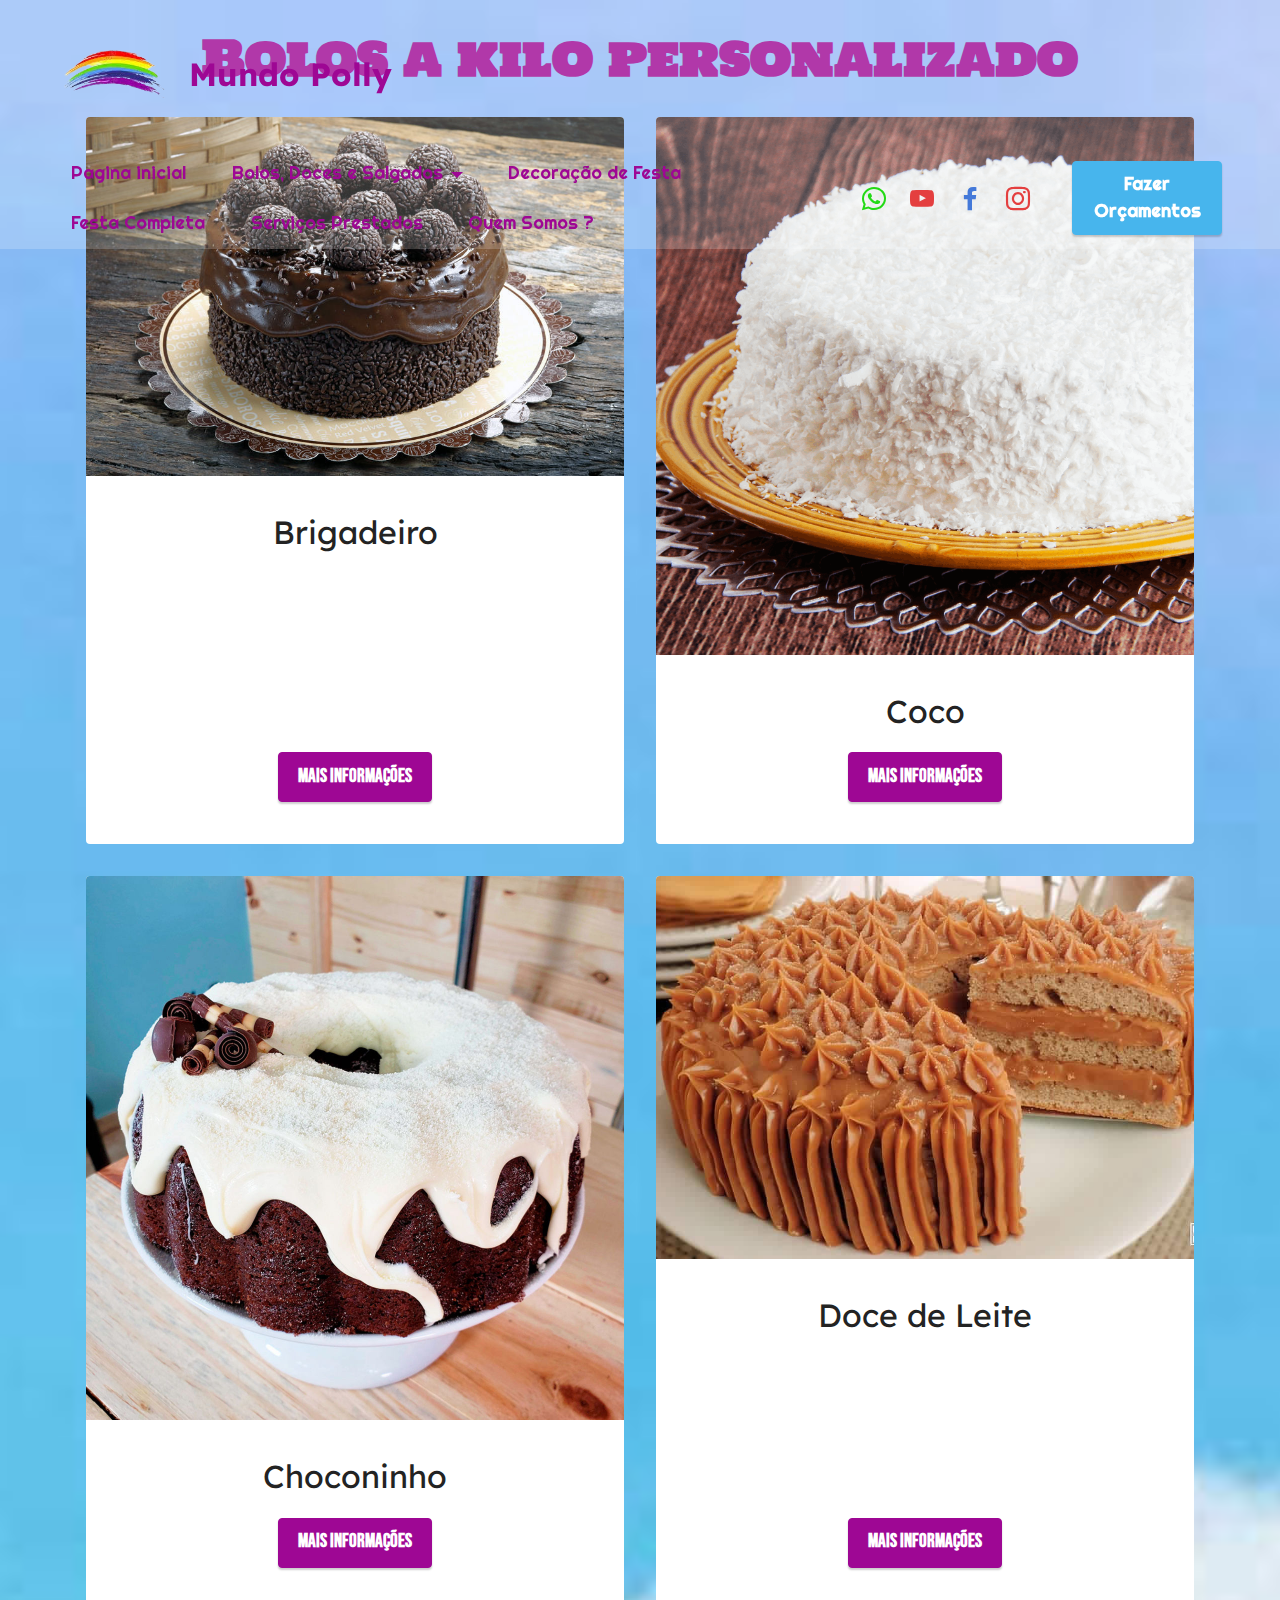
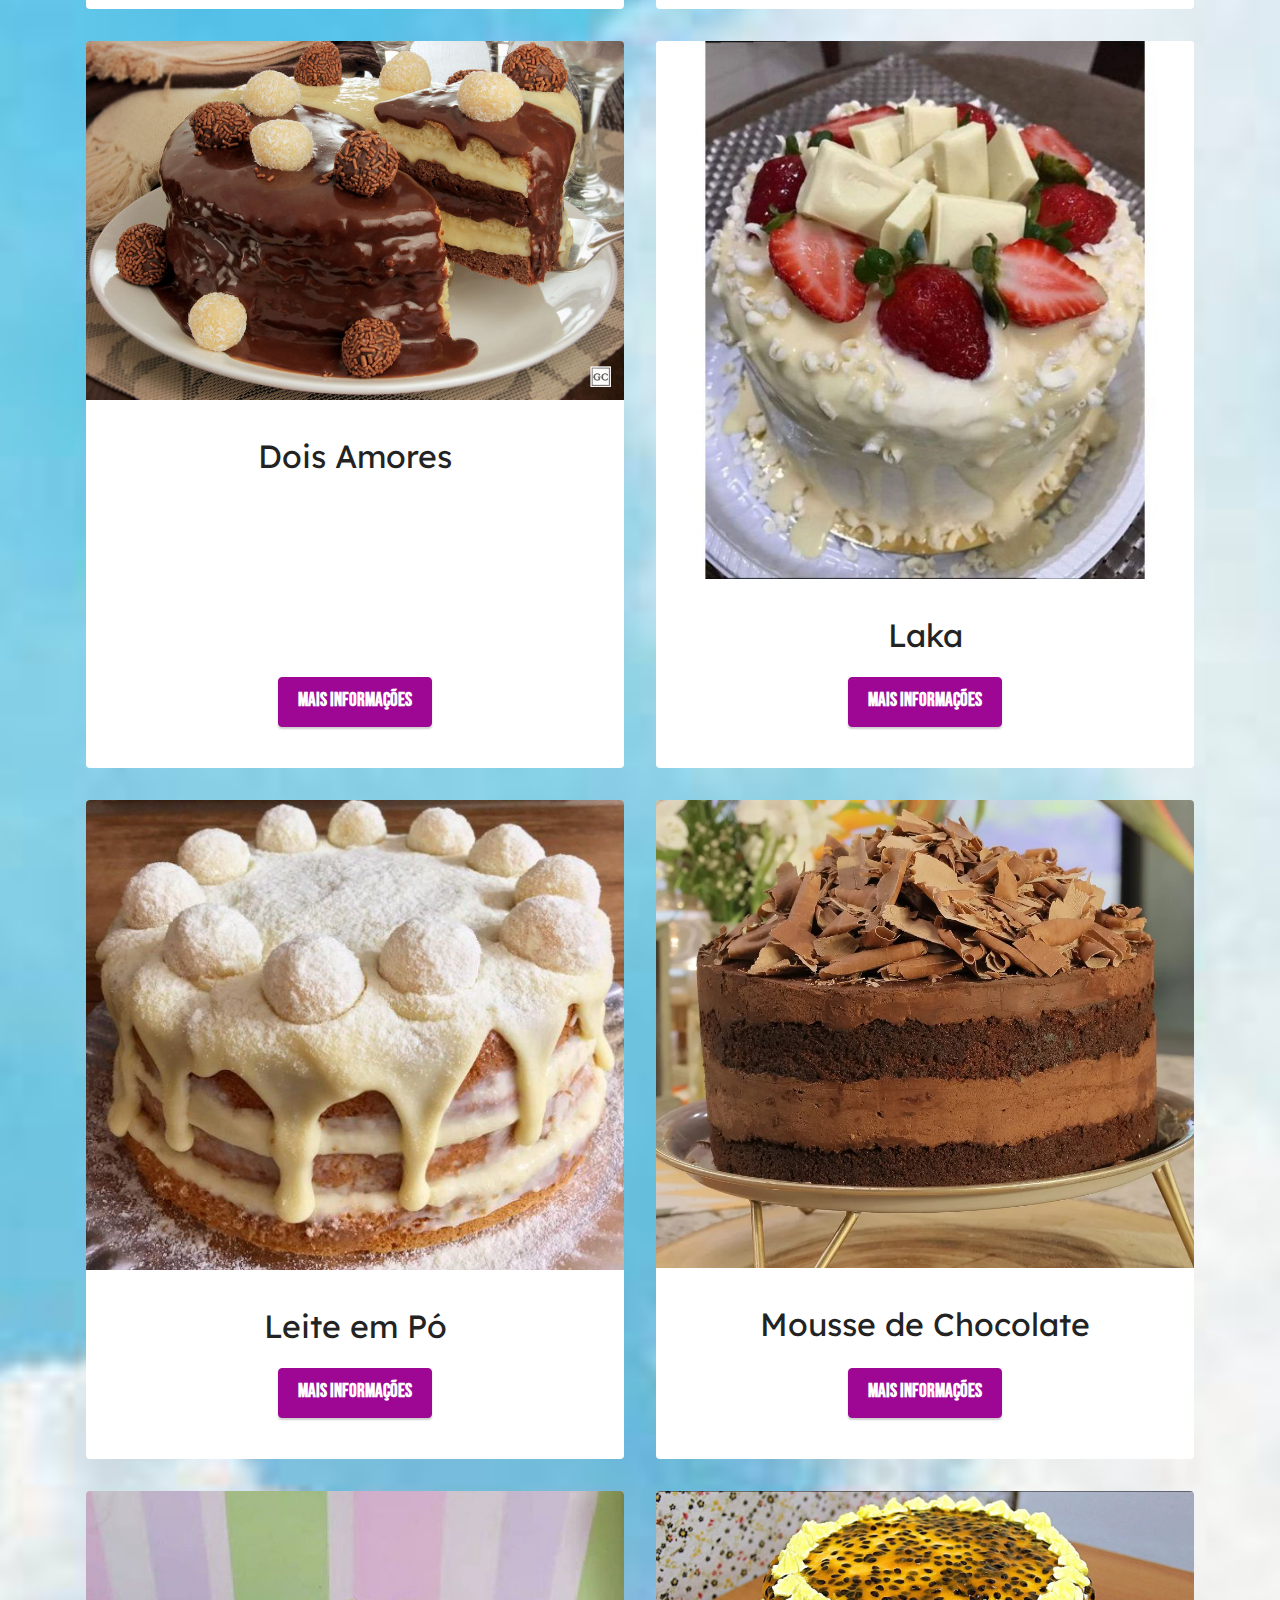
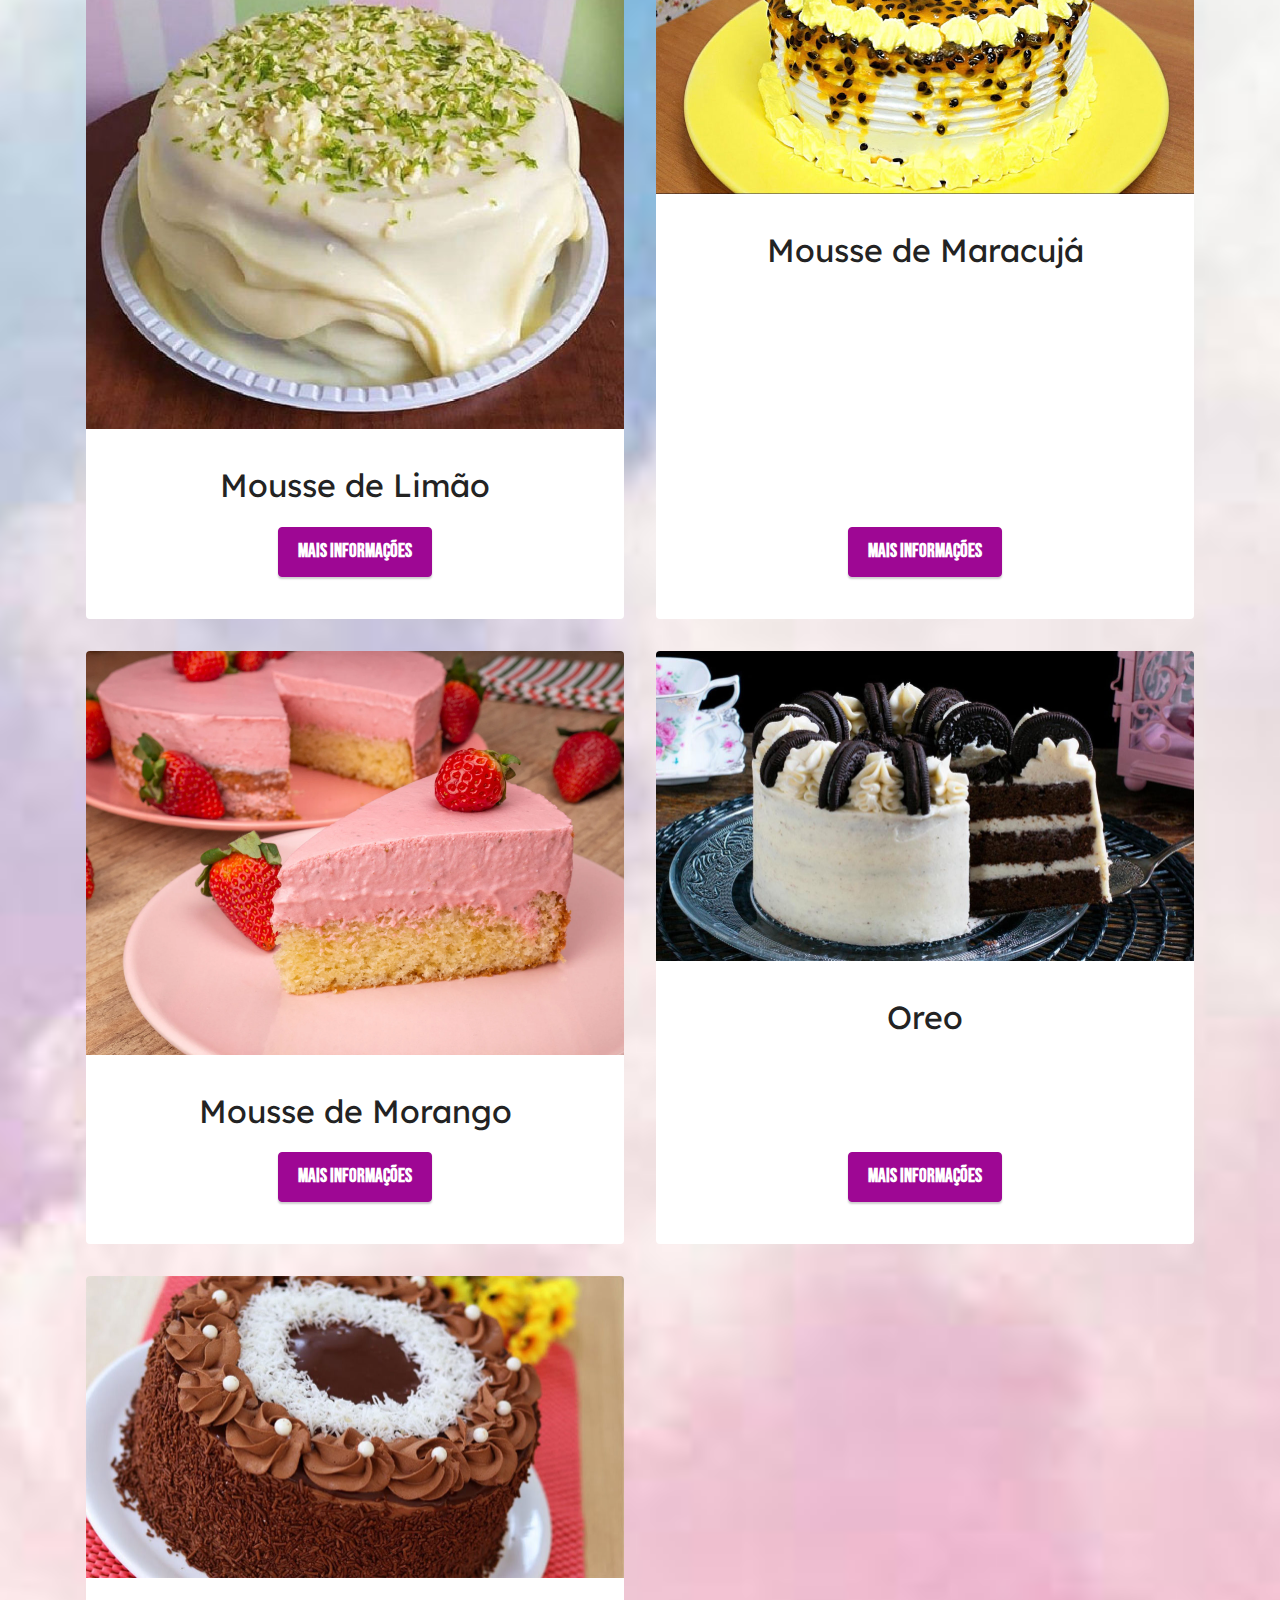
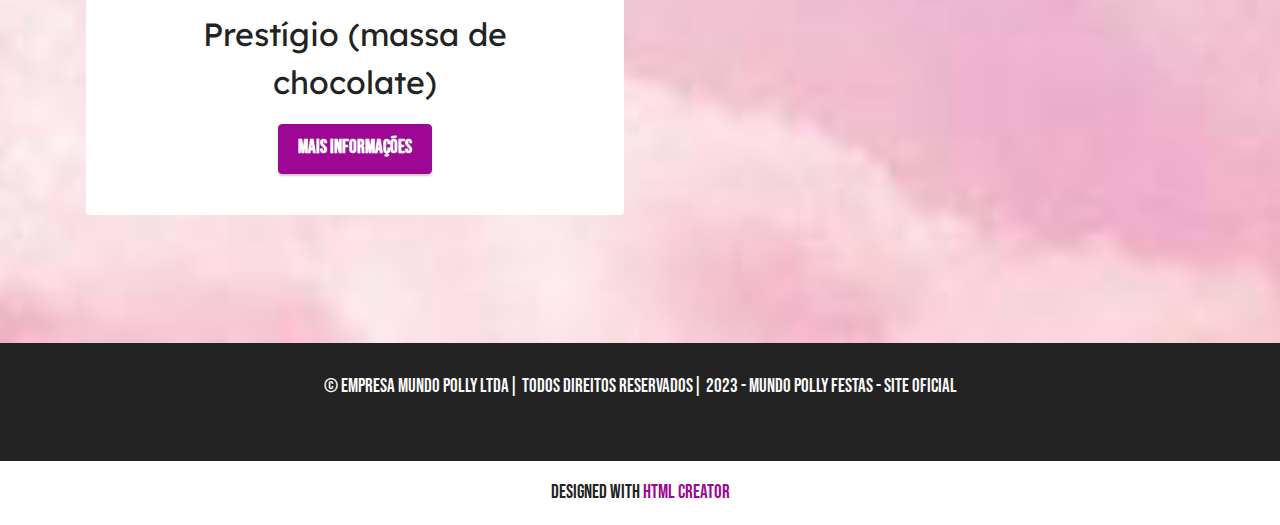
==== commit 8052b46c: "Add files via upload" ====
--- a/page1.html
+++ b/page1.html
@@ -41,11 +41,11 @@
         <div class="container-fluid">
             <div class="navbar-brand">
                 <span class="navbar-logo">
-                    <a href="https://mobiri.se">
+                    <a href="index.html">
                         <img src="assets/images/images-1-removebg-preview.png" alt="Mobirise Website Builder" style="height: 8rem;">
                     </a>
                 </span>
-                <span class="navbar-caption-wrap"><a class="navbar-caption text-primary display-5" href="https://mobiri.se">Mundo Polly</a></span>
+                <span class="navbar-caption-wrap"><a class="navbar-caption text-primary display-5" href="index.html">Mundo Polly</a></span>
             </div>
             <button class="navbar-toggler" type="button" data-toggle="collapse" data-bs-toggle="collapse" data-target="#navbarSupportedContent" data-bs-target="#navbarSupportedContent" aria-controls="navbarNavAltMarkup" aria-expanded="false" aria-label="Toggle navigation">
                 <div class="hamburger">
@@ -56,12 +56,12 @@
                 </div>
             </button>
             <div class="collapse navbar-collapse" id="navbarSupportedContent">
-                <ul class="navbar-nav nav-dropdown" data-app-modern-menu="true"><li class="nav-item"><a class="nav-link link text-primary display-4" href="#top">Pagina inicial</a></li>
+                <ul class="navbar-nav nav-dropdown" data-app-modern-menu="true"><li class="nav-item"><a class="nav-link link text-primary display-4" href="index.html">Pagina inicial</a></li>
                     <li class="nav-item dropdown"><a class="nav-link link text-primary dropdown-toggle display-4" href="index.html#gallery5-3" data-toggle="dropdown-submenu" data-bs-toggle="dropdown" data-bs-auto-close="outside" aria-expanded="false">Bolos, Doces e Salgados</a><div class="dropdown-menu" aria-labelledby="dropdown-542"><a class="text-primary dropdown-item display-4" href="page1.html">Bolos</a><a class="text-primary show dropdown-item display-4" href="page5.html">Doces</a><a class="text-primary show dropdown-item display-4" href="page3.html">Salgados</a></div></li><li class="nav-item"><a class="nav-link link text-primary display-4" href="page4.html">Decoração de Festa</a></li>
-                    <li class="nav-item"><a class="nav-link link text-primary display-4" href="index.html#pricing2-c">Festa Completa</a>
-                    </li><li class="nav-item"><a class="nav-link link text-primary show display-4" href="index.html#pricing2-c" aria-expanded="false">Serviços Prestados</a></li><li class="nav-item"><a class="nav-link link text-primary display-4" href="index.html#pricing2-c">Quem Somos ?</a></li></ul>
+                    <li class="nav-item"><a class="nav-link link text-primary display-4" href="page6.html">Festa Completa</a>
+                    </li><li class="nav-item"><a class="nav-link link text-primary show display-4" href="index.html" aria-expanded="false">Serviços Prestados</a></li><li class="nav-item"><a class="nav-link link text-primary display-4" href="page7.html">Quem Somos ?</a></li></ul>
                 <div class="icons-menu">
-                    <a class="iconfont-wrapper" href="https://wa.me/55960344961">
+                    <a class="iconfont-wrapper" href="https://api.whatsapp.com/send?phone=5511960344961">
                         <span class="p-2 mbr-iconfont socicon-whatsapp socicon" style="color: rgb(35, 218, 22); fill: rgb(35, 218, 22);"></span>
                     </a>
                     <a class="iconfont-wrapper" href="https://youtube.com/@mundopolly5183">
@@ -74,7 +74,7 @@
                         <span class="p-2 mbr-iconfont socicon-instagram socicon" style="color: rgb(228, 63, 63); fill: rgb(228, 63, 63);"></span>
                     </a>
                 </div>
-                <div class="navbar-buttons mbr-section-btn"><a class="btn btn-info display-4" href="https://wa.me/55960344961">Fazer Orçamentos</a></div>
+                <div class="navbar-buttons mbr-section-btn"><a class="btn btn-info display-4" href="https://api.whatsapp.com/send?phone=5511960344961">Fazer Orçamentos</a></div>
             </div>
         </div>
     </nav>
@@ -99,7 +99,7 @@
                         
                         
                     </div>
-                    <div class="mbr-section-btn item-footer mt-2"><a href="" class="btn btn-primary item-btn display-7" target="_blank">Mais Informações</a></div>
+                    <div class="mbr-section-btn item-footer mt-2"><a href="page9.html" class="btn btn-primary item-btn display-7">Mais Informações</a></div>
                 </div>
             </div>
             <div class="item features-image сol-12 col-md-6 col-lg-6">
@@ -112,7 +112,7 @@
                         
                         
                     </div>
-                    <div class="mbr-section-btn item-footer mt-2"><a href="" class="btn btn-primary item-btn display-7" target="_blank">Mais Informações</a></div>
+                    <div class="mbr-section-btn item-footer mt-2"><a href="page9.html" class="btn btn-primary item-btn display-7">Mais Informações</a></div>
                 </div>
             </div>
             <div class="item features-image сol-12 col-md-6 col-lg-6">
@@ -125,7 +125,7 @@
                         
                         
                     </div>
-                    <div class="mbr-section-btn item-footer mt-2"><a href="" class="btn btn-primary item-btn display-7" target="_blank">Mais Informações</a></div>
+                    <div class="mbr-section-btn item-footer mt-2"><a href="page9.html" class="btn btn-primary item-btn display-7">Mais Informações</a></div>
                 </div>
             </div>
             <div class="item features-image сol-12 col-md-6 col-lg-6">
@@ -138,7 +138,7 @@
                         
                         
                     </div>
-                    <div class="mbr-section-btn item-footer mt-2"><a href="" class="btn btn-primary item-btn display-7" target="_blank">Mais Informações</a></div>
+                    <div class="mbr-section-btn item-footer mt-2"><a href="page9.html" class="btn btn-primary item-btn display-7">Mais Informações</a></div>
                 </div>
             </div><div class="item features-image сol-12 col-md-6 col-lg-6">
                 <div class="item-wrapper">
@@ -150,7 +150,7 @@
                         
                         
                     </div>
-                    <div class="mbr-section-btn item-footer mt-2"><a href="" class="btn btn-primary item-btn display-7" target="_blank">Mais Informações</a></div>
+                    <div class="mbr-section-btn item-footer mt-2"><a href="page9.html" class="btn btn-primary item-btn display-7">Mais Informações</a></div>
                 </div>
             </div><div class="item features-image сol-12 col-md-6 col-lg-6">
                 <div class="item-wrapper">
@@ -162,7 +162,7 @@
                         
                         
                     </div>
-                    <div class="mbr-section-btn item-footer mt-2"><a href="" class="btn btn-primary item-btn display-7" target="_blank">Mais Informações</a></div>
+                    <div class="mbr-section-btn item-footer mt-2"><a href="page9.html" class="btn btn-primary item-btn display-7">Mais Informações</a></div>
                 </div>
             </div><div class="item features-image сol-12 col-md-6 col-lg-6">
                 <div class="item-wrapper">
@@ -174,7 +174,7 @@
                         
                         
                     </div>
-                    <div class="mbr-section-btn item-footer mt-2"><a href="" class="btn btn-primary item-btn display-7" target="_blank">Mais Informações</a></div>
+                    <div class="mbr-section-btn item-footer mt-2"><a href="page9.html" class="btn btn-primary item-btn display-7">Mais Informações</a></div>
                 </div>
             </div><div class="item features-image сol-12 col-md-6 col-lg-6">
                 <div class="item-wrapper">
@@ -186,7 +186,7 @@
                         
                         
                     </div>
-                    <div class="mbr-section-btn item-footer mt-2"><a href="" class="btn btn-primary item-btn display-7" target="_blank">Mais Informações</a></div>
+                    <div class="mbr-section-btn item-footer mt-2"><a href="page9.html" class="btn btn-primary item-btn display-7">Mais Informações</a></div>
                 </div>
             </div><div class="item features-image сol-12 col-md-6 col-lg-6">
                 <div class="item-wrapper">
@@ -198,7 +198,7 @@
                         
                         
                     </div>
-                    <div class="mbr-section-btn item-footer mt-2"><a href="" class="btn btn-primary item-btn display-7" target="_blank">Mais Informações</a></div>
+                    <div class="mbr-section-btn item-footer mt-2"><a href="page9.html" class="btn btn-primary item-btn display-7">Mais Informações</a></div>
                 </div>
             </div><div class="item features-image сol-12 col-md-6 col-lg-6">
                 <div class="item-wrapper">
@@ -210,7 +210,7 @@
                         
                         
                     </div>
-                    <div class="mbr-section-btn item-footer mt-2"><a href="" class="btn btn-primary item-btn display-7" target="_blank">Mais Informações</a></div>
+                    <div class="mbr-section-btn item-footer mt-2"><a href="page9.html" class="btn btn-primary item-btn display-7">Mais Informações</a></div>
                 </div>
             </div><div class="item features-image сol-12 col-md-6 col-lg-6">
                 <div class="item-wrapper">
@@ -222,7 +222,7 @@
                         
                         
                     </div>
-                    <div class="mbr-section-btn item-footer mt-2"><a href="" class="btn btn-primary item-btn display-7" target="_blank">Mais Informações</a></div>
+                    <div class="mbr-section-btn item-footer mt-2"><a href="page9.html" class="btn btn-primary item-btn display-7">Mais Informações</a></div>
                 </div>
             </div><div class="item features-image сol-12 col-md-6 col-lg-6">
                 <div class="item-wrapper">
@@ -234,7 +234,7 @@
                         
                         
                     </div>
-                    <div class="mbr-section-btn item-footer mt-2"><a href="" class="btn btn-primary item-btn display-7" target="_blank">Mais Informações</a></div>
+                    <div class="mbr-section-btn item-footer mt-2"><a href="page9.html" class="btn btn-primary item-btn display-7">Mais Informações</a></div>
                 </div>
             </div><div class="item features-image сol-12 col-md-6 col-lg-6">
                 <div class="item-wrapper">
@@ -246,7 +246,7 @@
                         
                         
                     </div>
-                    <div class="mbr-section-btn item-footer mt-2"><a href="" class="btn btn-primary item-btn display-7" target="_blank">Mais Informações</a></div>
+                    <div class="mbr-section-btn item-footer mt-2"><a href="page9.html" class="btn btn-primary item-btn display-7">Mais Informações</a></div>
                 </div>
             </div>
         </div>
@@ -262,13 +262,13 @@
     <div class="container">
         <div class="media-container-row align-center mbr-white">
             <div class="col-12">
-                <p class="mbr-text mb-0 mbr-fonts-style display-7">© empresa mundo polly ltda| todos direitos reservados| 2023 - Mundo Polly festas - Site Oficial
-<br>
+                <p class="mbr-text mb-0 mbr-fonts-style display-7"><a href="page7.html" class="text-white">© empresa mundo polly ltda| todos direitos reservados| 2023 - Mundo Polly festas - Site Oficial
+</a><br>
 <br></p>
             </div>
         </div>
     </div>
-</section><section class="display-7" style="padding: 0;align-items: center;justify-content: center;flex-wrap: wrap;    align-content: center;display: flex;position: relative;height: 4rem;"><a href="https://mobiri.se/2946983" style="flex: 1 1;height: 4rem;position: absolute;width: 100%;z-index: 1;"><img alt="" style="height: 4rem;" src="[data-uri]"></a><p style="margin: 0;text-align: center;" class="display-7">Made with &#8204;</p><a style="z-index:1" href="https://mobirise.com/builder/no-code-website-builder.html">No Code Website Builder</a></section><script src="assets/bootstrap/js/bootstrap.bundle.min.js"></script>  <script src="assets/smoothscroll/smooth-scroll.js"></script>  <script src="assets/ytplayer/index.js"></script>  <script src="assets/dropdown/js/navbar-dropdown.js"></script>  <script src="assets/theme/js/script.js"></script>  
+</section><section class="display-7" style="padding: 0;align-items: center;justify-content: center;flex-wrap: wrap;    align-content: center;display: flex;position: relative;height: 4rem;"><a href="https://mobiri.se/2946983" style="flex: 1 1;height: 4rem;position: absolute;width: 100%;z-index: 1;"><img alt="" style="height: 4rem;" src="[data-uri]"></a><p style="margin: 0;text-align: center;" class="display-7">Designed with &#8204;</p><a style="z-index:1" href="https://mobirise.com/html-builder.html">HTML Creator</a></section><script src="assets/bootstrap/js/bootstrap.bundle.min.js"></script>  <script src="assets/smoothscroll/smooth-scroll.js"></script>  <script src="assets/ytplayer/index.js"></script>  <script src="assets/dropdown/js/navbar-dropdown.js"></script>  <script src="assets/theme/js/script.js"></script>  
   
   
 </body>
--- a/assets/mobirise/css/mbr-additional.css
+++ b/assets/mobirise/css/mbr-additional.css
@@ -1589,7 +1589,7 @@
   margin: auto;
 }
 .cid-sFF0ciwnEL .iconfont-wrapper {
-  color: #ffffff !important;
+  color: #000000 !important;
   font-size: 1.5rem;
   padding-right: 0.5rem;
 }
@@ -1806,7 +1806,7 @@
   width: 30px;
   height: 2px;
   border-right: 5px;
-  background-color: #ffffff;
+  background-color: #000000;
 }
 .cid-sFF0ciwnEL button.navbar-toggler .hamburger span:nth-child(1) {
   top: 0;
@@ -2003,7 +2003,7 @@
   margin: auto;
 }
 .cid-txRSrpz0U0 .iconfont-wrapper {
-  color: #ffffff !important;
+  color: #000000 !important;
   font-size: 1.5rem;
   padding-right: 0.5rem;
 }
@@ -2220,7 +2220,7 @@
   width: 30px;
   height: 2px;
   border-right: 5px;
-  background-color: #ffffff;
+  background-color: #000000;
 }
 .cid-txRSrpz0U0 button.navbar-toggler .hamburger span:nth-child(1) {
   top: 0;
@@ -2417,7 +2417,7 @@
   margin: auto;
 }
 .cid-txRV8eaJKn .iconfont-wrapper {
-  color: #ffffff !important;
+  color: #000000 !important;
   font-size: 1.5rem;
   padding-right: 0.5rem;
 }
@@ -2634,7 +2634,7 @@
   width: 30px;
   height: 2px;
   border-right: 5px;
-  background-color: #ffffff;
+  background-color: #000000;
 }
 .cid-txRV8eaJKn button.navbar-toggler .hamburger span:nth-child(1) {
   top: 0;
@@ -2831,7 +2831,7 @@
   margin: auto;
 }
 .cid-txRVmEHACK .iconfont-wrapper {
-  color: #ffffff !important;
+  color: #000000 !important;
   font-size: 1.5rem;
   padding-right: 0.5rem;
 }
@@ -3048,7 +3048,7 @@
   width: 30px;
   height: 2px;
   border-right: 5px;
-  background-color: #ffffff;
+  background-color: #000000;
 }
 .cid-txRVmEHACK button.navbar-toggler .hamburger span:nth-child(1) {
   top: 0;
@@ -3245,7 +3245,7 @@
   margin: auto;
 }
 .cid-txRVqnxtfq .iconfont-wrapper {
-  color: #ffffff !important;
+  color: #000000 !important;
   font-size: 1.5rem;
   padding-right: 0.5rem;
 }
@@ -3462,7 +3462,7 @@
   width: 30px;
   height: 2px;
   border-right: 5px;
-  background-color: #ffffff;
+  background-color: #000000;
 }
 .cid-txRVqnxtfq button.navbar-toggler .hamburger span:nth-child(1) {
   top: 0;
@@ -3628,7 +3628,7 @@
   margin: auto;
 }
 .cid-txS2sqDS81 .iconfont-wrapper {
-  color: #ffffff !important;
+  color: #000000 !important;
   font-size: 1.5rem;
   padding-right: 0.5rem;
 }
@@ -3845,7 +3845,7 @@
   width: 30px;
   height: 2px;
   border-right: 5px;
-  background-color: #ffffff;
+  background-color: #000000;
 }
 .cid-txS2sqDS81 button.navbar-toggler .hamburger span:nth-child(1) {
   top: 0;
@@ -3984,7 +3984,7 @@
   margin: auto;
 }
 .cid-sFF0ciwnEL .iconfont-wrapper {
-  color: #ffffff !important;
+  color: #000000 !important;
   font-size: 1.5rem;
   padding-right: 0.5rem;
 }
@@ -4201,7 +4201,7 @@
   width: 30px;
   height: 2px;
   border-right: 5px;
-  background-color: #ffffff;
+  background-color: #000000;
 }
 .cid-sFF0ciwnEL button.navbar-toggler .hamburger span:nth-child(1) {
   top: 0;
@@ -4456,7 +4456,7 @@
   margin: auto;
 }
 .cid-sFF0ciwnEL .iconfont-wrapper {
-  color: #ffffff !important;
+  color: #000000 !important;
   font-size: 1.5rem;
   padding-right: 0.5rem;
 }
@@ -4673,7 +4673,7 @@
   width: 30px;
   height: 2px;
   border-right: 5px;
-  background-color: #ffffff;
+  background-color: #000000;
 }
 .cid-sFF0ciwnEL button.navbar-toggler .hamburger span:nth-child(1) {
   top: 0;
@@ -4750,3 +4750,409 @@
   background-color: #232323;
   overflow: hidden;
 }
+.cid-txRVmEHACK {
+  z-index: 1000;
+  width: 100%;
+}
+.cid-txRVmEHACK nav.navbar {
+  position: fixed;
+}
+.cid-txRVmEHACK .dropdown-item:before {
+  font-family: Moririse2 !important;
+  content: "\e966";
+  display: inline-block;
+  width: 0;
+  position: absolute;
+  left: 1rem;
+  top: 0.5rem;
+  margin-right: 0.5rem;
+  line-height: 1;
+  font-size: inherit;
+  vertical-align: middle;
+  text-align: center;
+  overflow: hidden;
+  transform: scale(0, 1);
+  transition: all 0.25s ease-in-out;
+}
+.cid-txRVmEHACK .dropdown-menu {
+  padding: 0;
+  border-radius: 4px;
+  box-shadow: 0 1px 3px 0 rgba(0, 0, 0, 0.1);
+}
+.cid-txRVmEHACK .dropdown-item {
+  border-bottom: 1px solid #e6e6e6;
+}
+.cid-txRVmEHACK .dropdown-item:hover,
+.cid-txRVmEHACK .dropdown-item:focus {
+  background: #9e0794 !important;
+  color: white !important;
+}
+.cid-txRVmEHACK .dropdown-item:first-child {
+  border-top-left-radius: 4px;
+  border-top-right-radius: 4px;
+}
+.cid-txRVmEHACK .dropdown-item:last-child {
+  border-bottom: none;
+  border-bottom-left-radius: 4px;
+  border-bottom-right-radius: 4px;
+}
+.cid-txRVmEHACK .nav-dropdown .link {
+  padding: 0 0.3em !important;
+  margin: 0.667em 1em !important;
+}
+.cid-txRVmEHACK .nav-dropdown .link.dropdown-toggle::after {
+  margin-left: 0.5rem;
+  margin-top: 0.2rem;
+}
+.cid-txRVmEHACK .nav-link {
+  position: relative;
+}
+.cid-txRVmEHACK .container {
+  display: flex;
+  margin: auto;
+}
+.cid-txRVmEHACK .iconfont-wrapper {
+  color: #000000 !important;
+  font-size: 1.5rem;
+  padding-right: 0.5rem;
+}
+.cid-txRVmEHACK .dropdown-menu,
+.cid-txRVmEHACK .navbar.opened {
+  background: #ffffff !important;
+}
+.cid-txRVmEHACK .nav-item:focus,
+.cid-txRVmEHACK .nav-link:focus {
+  outline: none;
+}
+.cid-txRVmEHACK .dropdown .dropdown-menu .dropdown-item {
+  width: auto;
+  transition: all 0.25s ease-in-out;
+}
+.cid-txRVmEHACK .dropdown .dropdown-menu .dropdown-item::after {
+  right: 0.5rem;
+}
+.cid-txRVmEHACK .dropdown .dropdown-menu .dropdown-item .mbr-iconfont {
+  margin-right: 0.5rem;
+  vertical-align: sub;
+}
+.cid-txRVmEHACK .dropdown .dropdown-menu .dropdown-item .mbr-iconfont:before {
+  display: inline-block;
+  transform: scale(1, 1);
+  transition: all 0.25s ease-in-out;
+}
+.cid-txRVmEHACK .collapsed .dropdown-menu .dropdown-item:before {
+  display: none;
+}
+.cid-txRVmEHACK .collapsed .dropdown .dropdown-menu .dropdown-item {
+  padding: 0.235em 1.5em 0.235em 1.5em !important;
+  transition: none;
+  margin: 0 !important;
+}
+.cid-txRVmEHACK .navbar {
+  min-height: 70px;
+  transition: all 0.3s;
+  border-bottom: 1px solid transparent;
+  position: absolute;
+  background: rgba(255, 255, 255, 0.2);
+}
+.cid-txRVmEHACK .navbar.opened {
+  transition: all 0.3s;
+}
+.cid-txRVmEHACK .navbar .dropdown-item {
+  padding: 0.5rem 1.8rem;
+}
+.cid-txRVmEHACK .navbar .navbar-logo img {
+  width: auto;
+}
+.cid-txRVmEHACK .navbar .navbar-collapse {
+  justify-content: flex-end;
+  z-index: 1;
+}
+.cid-txRVmEHACK .navbar.collapsed {
+  justify-content: center;
+}
+.cid-txRVmEHACK .navbar.collapsed .nav-item .nav-link::before {
+  display: none;
+}
+.cid-txRVmEHACK .navbar.collapsed.opened .dropdown-menu {
+  top: 0;
+}
+@media (min-width: 992px) {
+  .cid-txRVmEHACK .navbar.collapsed.opened:not(.navbar-short) .navbar-collapse {
+    max-height: calc(98.5vh - 8rem);
+  }
+}
+.cid-txRVmEHACK .navbar.collapsed .dropdown-menu .dropdown-submenu {
+  left: 0 !important;
+}
+.cid-txRVmEHACK .navbar.collapsed .dropdown-menu .dropdown-item:after {
+  right: auto;
+}
+.cid-txRVmEHACK .navbar.collapsed .dropdown-menu .dropdown-toggle[data-toggle="dropdown-submenu"]:after {
+  margin-left: 0.5rem;
+  margin-top: 0.2rem;
+  border-top: 0.35em solid;
+  border-right: 0.35em solid transparent;
+  border-left: 0.35em solid transparent;
+  border-bottom: 0;
+  top: 41%;
+}
+.cid-txRVmEHACK .navbar.collapsed ul.navbar-nav li {
+  margin: auto;
+}
+.cid-txRVmEHACK .navbar.collapsed .dropdown-menu .dropdown-item {
+  padding: 0.25rem 1.5rem;
+  text-align: center;
+}
+.cid-txRVmEHACK .navbar.collapsed .icons-menu {
+  padding-left: 0;
+  padding-right: 0;
+  padding-top: 0.5rem;
+  padding-bottom: 0.5rem;
+}
+@media (max-width: 991px) {
+  .cid-txRVmEHACK .navbar .nav-item .nav-link::before {
+    display: none;
+  }
+  .cid-txRVmEHACK .navbar.opened .dropdown-menu {
+    top: 0;
+  }
+  .cid-txRVmEHACK .navbar .dropdown-menu .dropdown-submenu {
+    left: 0 !important;
+  }
+  .cid-txRVmEHACK .navbar .dropdown-menu .dropdown-item:after {
+    right: auto;
+  }
+  .cid-txRVmEHACK .navbar .dropdown-menu .dropdown-toggle[data-toggle="dropdown-submenu"]:after {
+    margin-left: 0.5rem;
+    margin-top: 0.2rem;
+    border-top: 0.35em solid;
+    border-right: 0.35em solid transparent;
+    border-left: 0.35em solid transparent;
+    border-bottom: 0;
+    top: 40%;
+  }
+  .cid-txRVmEHACK .navbar .navbar-logo img {
+    height: 3rem !important;
+  }
+  .cid-txRVmEHACK .navbar ul.navbar-nav li {
+    margin: auto;
+  }
+  .cid-txRVmEHACK .navbar .dropdown-menu .dropdown-item {
+    padding: 0.25rem 1.5rem !important;
+    text-align: center;
+  }
+  .cid-txRVmEHACK .navbar .navbar-brand {
+    flex-shrink: initial;
+    flex-basis: auto;
+    word-break: break-word;
+    padding-right: 2rem;
+  }
+  .cid-txRVmEHACK .navbar .navbar-toggler {
+    flex-basis: auto;
+  }
+  .cid-txRVmEHACK .navbar .icons-menu {
+    padding-left: 0;
+    padding-top: 0.5rem;
+    padding-bottom: 0.5rem;
+  }
+}
+.cid-txRVmEHACK .navbar.navbar-short {
+  min-height: 60px;
+}
+.cid-txRVmEHACK .navbar.navbar-short .navbar-logo img {
+  height: 2.5rem !important;
+}
+.cid-txRVmEHACK .navbar.navbar-short .navbar-brand {
+  min-height: 60px;
+  padding: 0;
+}
+.cid-txRVmEHACK .navbar-brand {
+  min-height: 70px;
+  flex-shrink: 0;
+  align-items: center;
+  margin-right: 0;
+  padding: 10px 0;
+  transition: all 0.3s;
+  word-break: break-word;
+  z-index: 1;
+}
+.cid-txRVmEHACK .navbar-brand .navbar-caption {
+  line-height: inherit !important;
+}
+.cid-txRVmEHACK .navbar-brand .navbar-logo a {
+  outline: none;
+}
+.cid-txRVmEHACK .dropdown-item.active,
+.cid-txRVmEHACK .dropdown-item:active {
+  background-color: transparent;
+}
+.cid-txRVmEHACK .navbar-expand-lg .navbar-nav .nav-link {
+  padding: 0;
+}
+.cid-txRVmEHACK .nav-dropdown .link.dropdown-toggle {
+  margin-right: 1.667em;
+}
+.cid-txRVmEHACK .nav-dropdown .link.dropdown-toggle[aria-expanded="true"] {
+  margin-right: 0;
+  padding: 0.667em 1.667em;
+}
+.cid-txRVmEHACK .navbar.navbar-expand-lg .dropdown .dropdown-menu {
+  background: #ffffff;
+}
+.cid-txRVmEHACK .navbar.navbar-expand-lg .dropdown .dropdown-menu .dropdown-submenu {
+  margin: 0;
+  left: 100%;
+}
+.cid-txRVmEHACK .navbar .dropdown.open > .dropdown-menu {
+  display: block;
+}
+.cid-txRVmEHACK ul.navbar-nav {
+  flex-wrap: wrap;
+}
+.cid-txRVmEHACK .navbar-buttons {
+  text-align: center;
+  min-width: 170px;
+}
+.cid-txRVmEHACK button.navbar-toggler {
+  outline: none;
+  width: 31px;
+  height: 20px;
+  cursor: pointer;
+  transition: all 0.2s;
+  position: relative;
+  align-self: center;
+}
+.cid-txRVmEHACK button.navbar-toggler .hamburger span {
+  position: absolute;
+  right: 0;
+  width: 30px;
+  height: 2px;
+  border-right: 5px;
+  background-color: #000000;
+}
+.cid-txRVmEHACK button.navbar-toggler .hamburger span:nth-child(1) {
+  top: 0;
+  transition: all 0.2s;
+}
+.cid-txRVmEHACK button.navbar-toggler .hamburger span:nth-child(2) {
+  top: 8px;
+  transition: all 0.15s;
+}
+.cid-txRVmEHACK button.navbar-toggler .hamburger span:nth-child(3) {
+  top: 8px;
+  transition: all 0.15s;
+}
+.cid-txRVmEHACK button.navbar-toggler .hamburger span:nth-child(4) {
+  top: 16px;
+  transition: all 0.2s;
+}
+.cid-txRVmEHACK nav.opened .hamburger span:nth-child(1) {
+  top: 8px;
+  width: 0;
+  opacity: 0;
+  right: 50%;
+  transition: all 0.2s;
+}
+.cid-txRVmEHACK nav.opened .hamburger span:nth-child(2) {
+  transform: rotate(45deg);
+  transition: all 0.25s;
+}
+.cid-txRVmEHACK nav.opened .hamburger span:nth-child(3) {
+  transform: rotate(-45deg);
+  transition: all 0.25s;
+}
+.cid-txRVmEHACK nav.opened .hamburger span:nth-child(4) {
+  top: 8px;
+  width: 0;
+  opacity: 0;
+  right: 50%;
+  transition: all 0.2s;
+}
+.cid-txRVmEHACK .navbar-dropdown {
+  padding: 0 1rem;
+  position: fixed;
+}
+.cid-txRVmEHACK a.nav-link {
+  display: flex;
+  align-items: center;
+  justify-content: center;
+}
+.cid-txRVmEHACK .icons-menu {
+  flex-wrap: nowrap;
+  display: flex;
+  justify-content: center;
+  padding-left: 1rem;
+  padding-right: 1rem;
+  padding-top: 0.3rem;
+  text-align: center;
+}
+@media screen and (-ms-high-contrast: active), (-ms-high-contrast: none) {
+  .cid-txRVmEHACK .navbar {
+    height: 70px;
+  }
+  .cid-txRVmEHACK .navbar.opened {
+    height: auto;
+  }
+  .cid-txRVmEHACK .nav-item .nav-link:hover::before {
+    width: 175%;
+    max-width: calc(100% + 2rem);
+    left: -1rem;
+  }
+}
+.cid-txTzBToODM {
+  padding-top: 6rem;
+  padding-bottom: 6rem;
+  background-image: url("../../../assets/images/4801982-1-1200x800.jpg");
+}
+.cid-txTzBToODM .mbr-fallback-image.disabled {
+  display: none;
+}
+.cid-txTzBToODM .mbr-fallback-image {
+  display: block;
+  background-size: cover;
+  background-position: center center;
+  width: 100%;
+  height: 100%;
+  position: absolute;
+  top: 0;
+}
+.cid-txTzBToODM .content-wrapper {
+  background: #fafafa;
+}
+@media (max-width: 991px) {
+  .cid-txTzBToODM .content-wrapper .row {
+    flex-direction: column-reverse;
+  }
+  .cid-txTzBToODM .content-wrapper .image-wrapper {
+    margin-bottom: 2rem;
+  }
+}
+@media (max-width: 767px) {
+  .cid-txTzBToODM .content-wrapper {
+    padding: 1rem;
+  }
+}
+@media (min-width: 768px) and (max-width: 991px) {
+  .cid-txTzBToODM .content-wrapper {
+    padding: 2rem;
+  }
+}
+@media (min-width: 992px) {
+  .cid-txTzBToODM .content-wrapper {
+    padding: 5rem 3rem;
+  }
+  .cid-txTzBToODM .content-wrapper .text-wrapper {
+    padding-right: 2rem;
+  }
+}
+.cid-txTzBToODM .image-wrapper img {
+  width: 100%;
+  object-fit: cover;
+}
+.cid-txRVmFPxNf {
+  padding-top: 30px;
+  padding-bottom: 30px;
+  background-color: #232323;
+  overflow: hidden;
+}
--- a/assets/mobirise/css/mbr-additional.css
+++ b/assets/mobirise/css/mbr-additional.css
@@ -1589,7 +1589,7 @@
   margin: auto;
 }
 .cid-sFF0ciwnEL .iconfont-wrapper {
-  color: #ffffff !important;
+  color: #000000 !important;
   font-size: 1.5rem;
   padding-right: 0.5rem;
 }
@@ -1806,7 +1806,7 @@
   width: 30px;
   height: 2px;
   border-right: 5px;
-  background-color: #ffffff;
+  background-color: #000000;
 }
 .cid-sFF0ciwnEL button.navbar-toggler .hamburger span:nth-child(1) {
   top: 0;
@@ -2003,7 +2003,7 @@
   margin: auto;
 }
 .cid-txRSrpz0U0 .iconfont-wrapper {
-  color: #ffffff !important;
+  color: #000000 !important;
   font-size: 1.5rem;
   padding-right: 0.5rem;
 }
@@ -2220,7 +2220,7 @@
   width: 30px;
   height: 2px;
   border-right: 5px;
-  background-color: #ffffff;
+  background-color: #000000;
 }
 .cid-txRSrpz0U0 button.navbar-toggler .hamburger span:nth-child(1) {
   top: 0;
@@ -2417,7 +2417,7 @@
   margin: auto;
 }
 .cid-txRV8eaJKn .iconfont-wrapper {
-  color: #ffffff !important;
+  color: #000000 !important;
   font-size: 1.5rem;
   padding-right: 0.5rem;
 }
@@ -2634,7 +2634,7 @@
   width: 30px;
   height: 2px;
   border-right: 5px;
-  background-color: #ffffff;
+  background-color: #000000;
 }
 .cid-txRV8eaJKn button.navbar-toggler .hamburger span:nth-child(1) {
   top: 0;
@@ -2831,7 +2831,7 @@
   margin: auto;
 }
 .cid-txRVmEHACK .iconfont-wrapper {
-  color: #ffffff !important;
+  color: #000000 !important;
   font-size: 1.5rem;
   padding-right: 0.5rem;
 }
@@ -3048,7 +3048,7 @@
   width: 30px;
   height: 2px;
   border-right: 5px;
-  background-color: #ffffff;
+  background-color: #000000;
 }
 .cid-txRVmEHACK button.navbar-toggler .hamburger span:nth-child(1) {
   top: 0;
@@ -3245,7 +3245,7 @@
   margin: auto;
 }
 .cid-txRVqnxtfq .iconfont-wrapper {
-  color: #ffffff !important;
+  color: #000000 !important;
   font-size: 1.5rem;
   padding-right: 0.5rem;
 }
@@ -3462,7 +3462,7 @@
   width: 30px;
   height: 2px;
   border-right: 5px;
-  background-color: #ffffff;
+  background-color: #000000;
 }
 .cid-txRVqnxtfq button.navbar-toggler .hamburger span:nth-child(1) {
   top: 0;
@@ -3628,7 +3628,7 @@
   margin: auto;
 }
 .cid-txS2sqDS81 .iconfont-wrapper {
-  color: #ffffff !important;
+  color: #000000 !important;
   font-size: 1.5rem;
   padding-right: 0.5rem;
 }
@@ -3845,7 +3845,7 @@
   width: 30px;
   height: 2px;
   border-right: 5px;
-  background-color: #ffffff;
+  background-color: #000000;
 }
 .cid-txS2sqDS81 button.navbar-toggler .hamburger span:nth-child(1) {
   top: 0;
@@ -3984,7 +3984,7 @@
   margin: auto;
 }
 .cid-sFF0ciwnEL .iconfont-wrapper {
-  color: #ffffff !important;
+  color: #000000 !important;
   font-size: 1.5rem;
   padding-right: 0.5rem;
 }
@@ -4201,7 +4201,7 @@
   width: 30px;
   height: 2px;
   border-right: 5px;
-  background-color: #ffffff;
+  background-color: #000000;
 }
 .cid-sFF0ciwnEL button.navbar-toggler .hamburger span:nth-child(1) {
   top: 0;
@@ -4456,7 +4456,7 @@
   margin: auto;
 }
 .cid-sFF0ciwnEL .iconfont-wrapper {
-  color: #ffffff !important;
+  color: #000000 !important;
   font-size: 1.5rem;
   padding-right: 0.5rem;
 }
@@ -4673,7 +4673,7 @@
   width: 30px;
   height: 2px;
   border-right: 5px;
-  background-color: #ffffff;
+  background-color: #000000;
 }
 .cid-sFF0ciwnEL button.navbar-toggler .hamburger span:nth-child(1) {
   top: 0;
@@ -4750,3 +4750,409 @@
   background-color: #232323;
   overflow: hidden;
 }
+.cid-txRVmEHACK {
+  z-index: 1000;
+  width: 100%;
+}
+.cid-txRVmEHACK nav.navbar {
+  position: fixed;
+}
+.cid-txRVmEHACK .dropdown-item:before {
+  font-family: Moririse2 !important;
+  content: "\e966";
+  display: inline-block;
+  width: 0;
+  position: absolute;
+  left: 1rem;
+  top: 0.5rem;
+  margin-right: 0.5rem;
+  line-height: 1;
+  font-size: inherit;
+  vertical-align: middle;
+  text-align: center;
+  overflow: hidden;
+  transform: scale(0, 1);
+  transition: all 0.25s ease-in-out;
+}
+.cid-txRVmEHACK .dropdown-menu {
+  padding: 0;
+  border-radius: 4px;
+  box-shadow: 0 1px 3px 0 rgba(0, 0, 0, 0.1);
+}
+.cid-txRVmEHACK .dropdown-item {
+  border-bottom: 1px solid #e6e6e6;
+}
+.cid-txRVmEHACK .dropdown-item:hover,
+.cid-txRVmEHACK .dropdown-item:focus {
+  background: #9e0794 !important;
+  color: white !important;
+}
+.cid-txRVmEHACK .dropdown-item:first-child {
+  border-top-left-radius: 4px;
+  border-top-right-radius: 4px;
+}
+.cid-txRVmEHACK .dropdown-item:last-child {
+  border-bottom: none;
+  border-bottom-left-radius: 4px;
+  border-bottom-right-radius: 4px;
+}
+.cid-txRVmEHACK .nav-dropdown .link {
+  padding: 0 0.3em !important;
+  margin: 0.667em 1em !important;
+}
+.cid-txRVmEHACK .nav-dropdown .link.dropdown-toggle::after {
+  margin-left: 0.5rem;
+  margin-top: 0.2rem;
+}
+.cid-txRVmEHACK .nav-link {
+  position: relative;
+}
+.cid-txRVmEHACK .container {
+  display: flex;
+  margin: auto;
+}
+.cid-txRVmEHACK .iconfont-wrapper {
+  color: #000000 !important;
+  font-size: 1.5rem;
+  padding-right: 0.5rem;
+}
+.cid-txRVmEHACK .dropdown-menu,
+.cid-txRVmEHACK .navbar.opened {
+  background: #ffffff !important;
+}
+.cid-txRVmEHACK .nav-item:focus,
+.cid-txRVmEHACK .nav-link:focus {
+  outline: none;
+}
+.cid-txRVmEHACK .dropdown .dropdown-menu .dropdown-item {
+  width: auto;
+  transition: all 0.25s ease-in-out;
+}
+.cid-txRVmEHACK .dropdown .dropdown-menu .dropdown-item::after {
+  right: 0.5rem;
+}
+.cid-txRVmEHACK .dropdown .dropdown-menu .dropdown-item .mbr-iconfont {
+  margin-right: 0.5rem;
+  vertical-align: sub;
+}
+.cid-txRVmEHACK .dropdown .dropdown-menu .dropdown-item .mbr-iconfont:before {
+  display: inline-block;
+  transform: scale(1, 1);
+  transition: all 0.25s ease-in-out;
+}
+.cid-txRVmEHACK .collapsed .dropdown-menu .dropdown-item:before {
+  display: none;
+}
+.cid-txRVmEHACK .collapsed .dropdown .dropdown-menu .dropdown-item {
+  padding: 0.235em 1.5em 0.235em 1.5em !important;
+  transition: none;
+  margin: 0 !important;
+}
+.cid-txRVmEHACK .navbar {
+  min-height: 70px;
+  transition: all 0.3s;
+  border-bottom: 1px solid transparent;
+  position: absolute;
+  background: rgba(255, 255, 255, 0.2);
+}
+.cid-txRVmEHACK .navbar.opened {
+  transition: all 0.3s;
+}
+.cid-txRVmEHACK .navbar .dropdown-item {
+  padding: 0.5rem 1.8rem;
+}
+.cid-txRVmEHACK .navbar .navbar-logo img {
+  width: auto;
+}
+.cid-txRVmEHACK .navbar .navbar-collapse {
+  justify-content: flex-end;
+  z-index: 1;
+}
+.cid-txRVmEHACK .navbar.collapsed {
+  justify-content: center;
+}
+.cid-txRVmEHACK .navbar.collapsed .nav-item .nav-link::before {
+  display: none;
+}
+.cid-txRVmEHACK .navbar.collapsed.opened .dropdown-menu {
+  top: 0;
+}
+@media (min-width: 992px) {
+  .cid-txRVmEHACK .navbar.collapsed.opened:not(.navbar-short) .navbar-collapse {
+    max-height: calc(98.5vh - 8rem);
+  }
+}
+.cid-txRVmEHACK .navbar.collapsed .dropdown-menu .dropdown-submenu {
+  left: 0 !important;
+}
+.cid-txRVmEHACK .navbar.collapsed .dropdown-menu .dropdown-item:after {
+  right: auto;
+}
+.cid-txRVmEHACK .navbar.collapsed .dropdown-menu .dropdown-toggle[data-toggle="dropdown-submenu"]:after {
+  margin-left: 0.5rem;
+  margin-top: 0.2rem;
+  border-top: 0.35em solid;
+  border-right: 0.35em solid transparent;
+  border-left: 0.35em solid transparent;
+  border-bottom: 0;
+  top: 41%;
+}
+.cid-txRVmEHACK .navbar.collapsed ul.navbar-nav li {
+  margin: auto;
+}
+.cid-txRVmEHACK .navbar.collapsed .dropdown-menu .dropdown-item {
+  padding: 0.25rem 1.5rem;
+  text-align: center;
+}
+.cid-txRVmEHACK .navbar.collapsed .icons-menu {
+  padding-left: 0;
+  padding-right: 0;
+  padding-top: 0.5rem;
+  padding-bottom: 0.5rem;
+}
+@media (max-width: 991px) {
+  .cid-txRVmEHACK .navbar .nav-item .nav-link::before {
+    display: none;
+  }
+  .cid-txRVmEHACK .navbar.opened .dropdown-menu {
+    top: 0;
+  }
+  .cid-txRVmEHACK .navbar .dropdown-menu .dropdown-submenu {
+    left: 0 !important;
+  }
+  .cid-txRVmEHACK .navbar .dropdown-menu .dropdown-item:after {
+    right: auto;
+  }
+  .cid-txRVmEHACK .navbar .dropdown-menu .dropdown-toggle[data-toggle="dropdown-submenu"]:after {
+    margin-left: 0.5rem;
+    margin-top: 0.2rem;
+    border-top: 0.35em solid;
+    border-right: 0.35em solid transparent;
+    border-left: 0.35em solid transparent;
+    border-bottom: 0;
+    top: 40%;
+  }
+  .cid-txRVmEHACK .navbar .navbar-logo img {
+    height: 3rem !important;
+  }
+  .cid-txRVmEHACK .navbar ul.navbar-nav li {
+    margin: auto;
+  }
+  .cid-txRVmEHACK .navbar .dropdown-menu .dropdown-item {
+    padding: 0.25rem 1.5rem !important;
+    text-align: center;
+  }
+  .cid-txRVmEHACK .navbar .navbar-brand {
+    flex-shrink: initial;
+    flex-basis: auto;
+    word-break: break-word;
+    padding-right: 2rem;
+  }
+  .cid-txRVmEHACK .navbar .navbar-toggler {
+    flex-basis: auto;
+  }
+  .cid-txRVmEHACK .navbar .icons-menu {
+    padding-left: 0;
+    padding-top: 0.5rem;
+    padding-bottom: 0.5rem;
+  }
+}
+.cid-txRVmEHACK .navbar.navbar-short {
+  min-height: 60px;
+}
+.cid-txRVmEHACK .navbar.navbar-short .navbar-logo img {
+  height: 2.5rem !important;
+}
+.cid-txRVmEHACK .navbar.navbar-short .navbar-brand {
+  min-height: 60px;
+  padding: 0;
+}
+.cid-txRVmEHACK .navbar-brand {
+  min-height: 70px;
+  flex-shrink: 0;
+  align-items: center;
+  margin-right: 0;
+  padding: 10px 0;
+  transition: all 0.3s;
+  word-break: break-word;
+  z-index: 1;
+}
+.cid-txRVmEHACK .navbar-brand .navbar-caption {
+  line-height: inherit !important;
+}
+.cid-txRVmEHACK .navbar-brand .navbar-logo a {
+  outline: none;
+}
+.cid-txRVmEHACK .dropdown-item.active,
+.cid-txRVmEHACK .dropdown-item:active {
+  background-color: transparent;
+}
+.cid-txRVmEHACK .navbar-expand-lg .navbar-nav .nav-link {
+  padding: 0;
+}
+.cid-txRVmEHACK .nav-dropdown .link.dropdown-toggle {
+  margin-right: 1.667em;
+}
+.cid-txRVmEHACK .nav-dropdown .link.dropdown-toggle[aria-expanded="true"] {
+  margin-right: 0;
+  padding: 0.667em 1.667em;
+}
+.cid-txRVmEHACK .navbar.navbar-expand-lg .dropdown .dropdown-menu {
+  background: #ffffff;
+}
+.cid-txRVmEHACK .navbar.navbar-expand-lg .dropdown .dropdown-menu .dropdown-submenu {
+  margin: 0;
+  left: 100%;
+}
+.cid-txRVmEHACK .navbar .dropdown.open > .dropdown-menu {
+  display: block;
+}
+.cid-txRVmEHACK ul.navbar-nav {
+  flex-wrap: wrap;
+}
+.cid-txRVmEHACK .navbar-buttons {
+  text-align: center;
+  min-width: 170px;
+}
+.cid-txRVmEHACK button.navbar-toggler {
+  outline: none;
+  width: 31px;
+  height: 20px;
+  cursor: pointer;
+  transition: all 0.2s;
+  position: relative;
+  align-self: center;
+}
+.cid-txRVmEHACK button.navbar-toggler .hamburger span {
+  position: absolute;
+  right: 0;
+  width: 30px;
+  height: 2px;
+  border-right: 5px;
+  background-color: #000000;
+}
+.cid-txRVmEHACK button.navbar-toggler .hamburger span:nth-child(1) {
+  top: 0;
+  transition: all 0.2s;
+}
+.cid-txRVmEHACK button.navbar-toggler .hamburger span:nth-child(2) {
+  top: 8px;
+  transition: all 0.15s;
+}
+.cid-txRVmEHACK button.navbar-toggler .hamburger span:nth-child(3) {
+  top: 8px;
+  transition: all 0.15s;
+}
+.cid-txRVmEHACK button.navbar-toggler .hamburger span:nth-child(4) {
+  top: 16px;
+  transition: all 0.2s;
+}
+.cid-txRVmEHACK nav.opened .hamburger span:nth-child(1) {
+  top: 8px;
+  width: 0;
+  opacity: 0;
+  right: 50%;
+  transition: all 0.2s;
+}
+.cid-txRVmEHACK nav.opened .hamburger span:nth-child(2) {
+  transform: rotate(45deg);
+  transition: all 0.25s;
+}
+.cid-txRVmEHACK nav.opened .hamburger span:nth-child(3) {
+  transform: rotate(-45deg);
+  transition: all 0.25s;
+}
+.cid-txRVmEHACK nav.opened .hamburger span:nth-child(4) {
+  top: 8px;
+  width: 0;
+  opacity: 0;
+  right: 50%;
+  transition: all 0.2s;
+}
+.cid-txRVmEHACK .navbar-dropdown {
+  padding: 0 1rem;
+  position: fixed;
+}
+.cid-txRVmEHACK a.nav-link {
+  display: flex;
+  align-items: center;
+  justify-content: center;
+}
+.cid-txRVmEHACK .icons-menu {
+  flex-wrap: nowrap;
+  display: flex;
+  justify-content: center;
+  padding-left: 1rem;
+  padding-right: 1rem;
+  padding-top: 0.3rem;
+  text-align: center;
+}
+@media screen and (-ms-high-contrast: active), (-ms-high-contrast: none) {
+  .cid-txRVmEHACK .navbar {
+    height: 70px;
+  }
+  .cid-txRVmEHACK .navbar.opened {
+    height: auto;
+  }
+  .cid-txRVmEHACK .nav-item .nav-link:hover::before {
+    width: 175%;
+    max-width: calc(100% + 2rem);
+    left: -1rem;
+  }
+}
+.cid-txTzBToODM {
+  padding-top: 6rem;
+  padding-bottom: 6rem;
+  background-image: url("../../../assets/images/4801982-1-1200x800.jpg");
+}
+.cid-txTzBToODM .mbr-fallback-image.disabled {
+  display: none;
+}
+.cid-txTzBToODM .mbr-fallback-image {
+  display: block;
+  background-size: cover;
+  background-position: center center;
+  width: 100%;
+  height: 100%;
+  position: absolute;
+  top: 0;
+}
+.cid-txTzBToODM .content-wrapper {
+  background: #fafafa;
+}
+@media (max-width: 991px) {
+  .cid-txTzBToODM .content-wrapper .row {
+    flex-direction: column-reverse;
+  }
+  .cid-txTzBToODM .content-wrapper .image-wrapper {
+    margin-bottom: 2rem;
+  }
+}
+@media (max-width: 767px) {
+  .cid-txTzBToODM .content-wrapper {
+    padding: 1rem;
+  }
+}
+@media (min-width: 768px) and (max-width: 991px) {
+  .cid-txTzBToODM .content-wrapper {
+    padding: 2rem;
+  }
+}
+@media (min-width: 992px) {
+  .cid-txTzBToODM .content-wrapper {
+    padding: 5rem 3rem;
+  }
+  .cid-txTzBToODM .content-wrapper .text-wrapper {
+    padding-right: 2rem;
+  }
+}
+.cid-txTzBToODM .image-wrapper img {
+  width: 100%;
+  object-fit: cover;
+}
+.cid-txRVmFPxNf {
+  padding-top: 30px;
+  padding-bottom: 30px;
+  background-color: #232323;
+  overflow: hidden;
+}
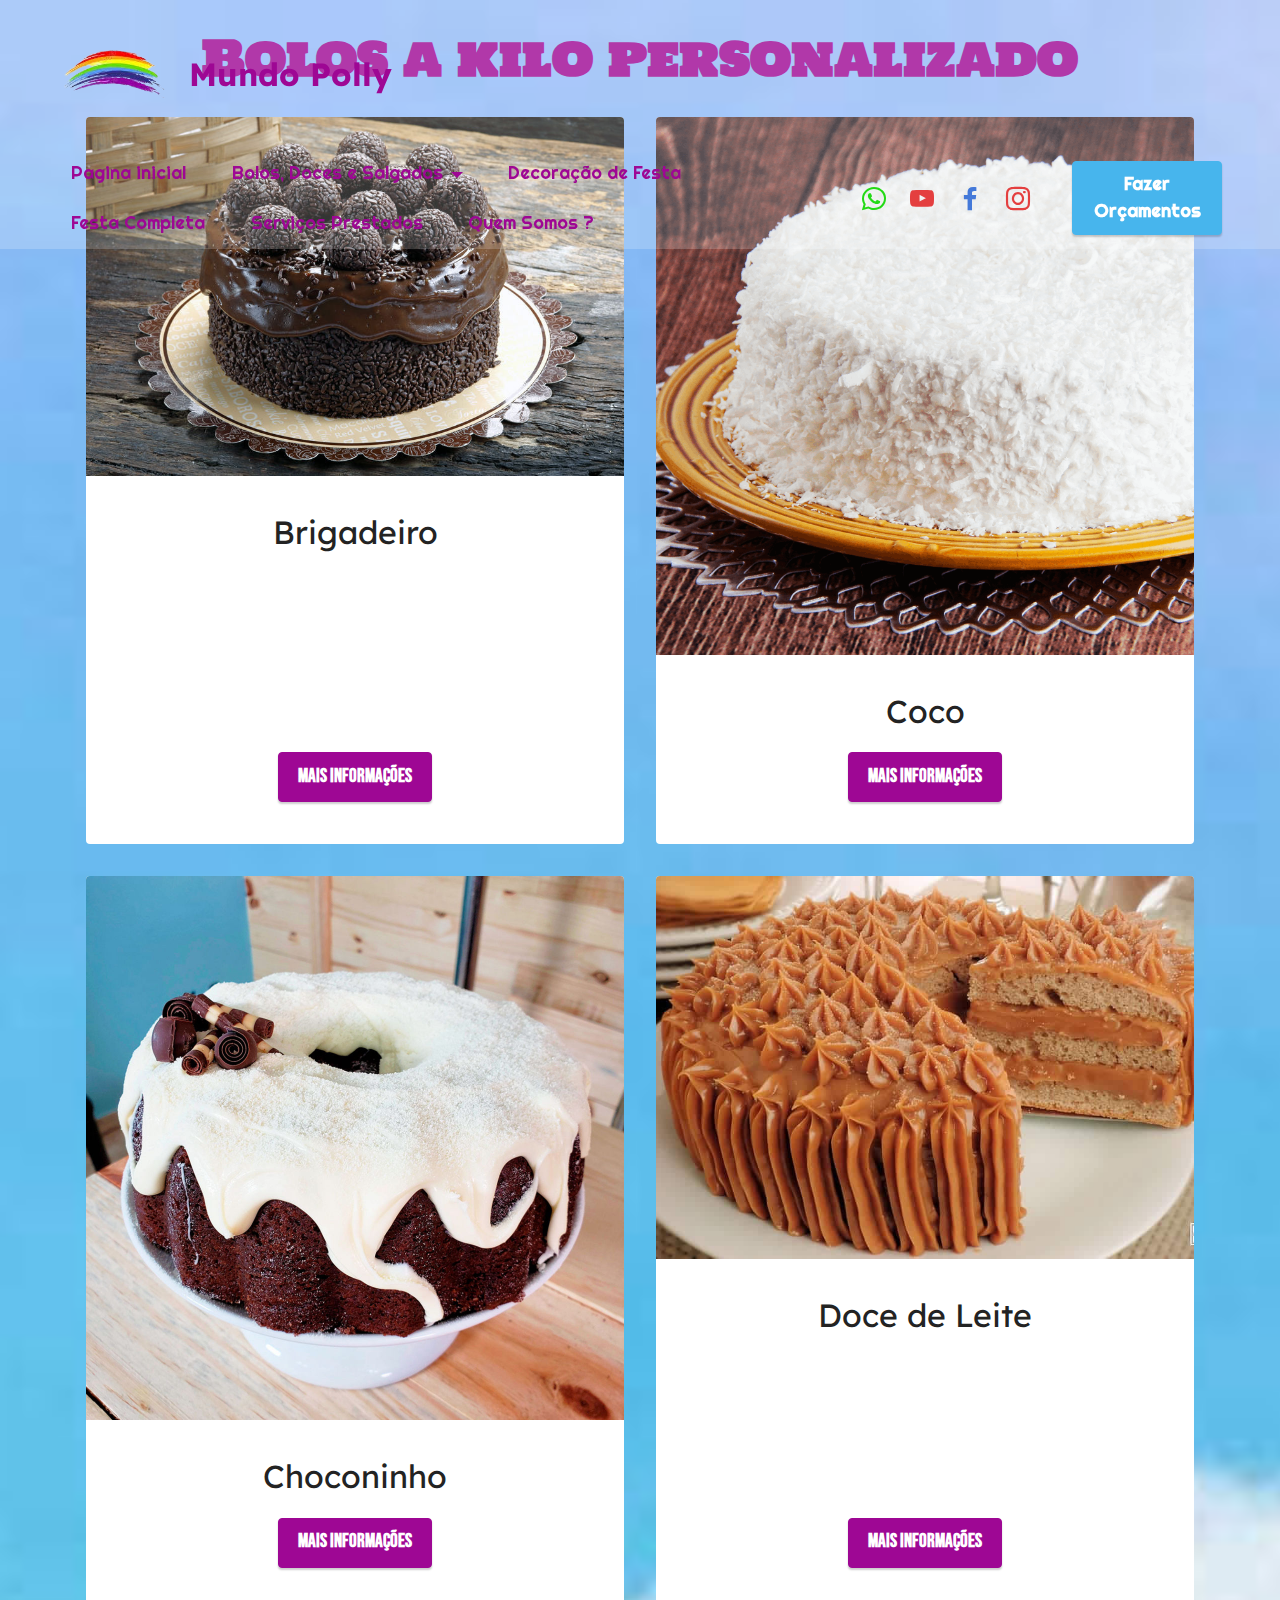
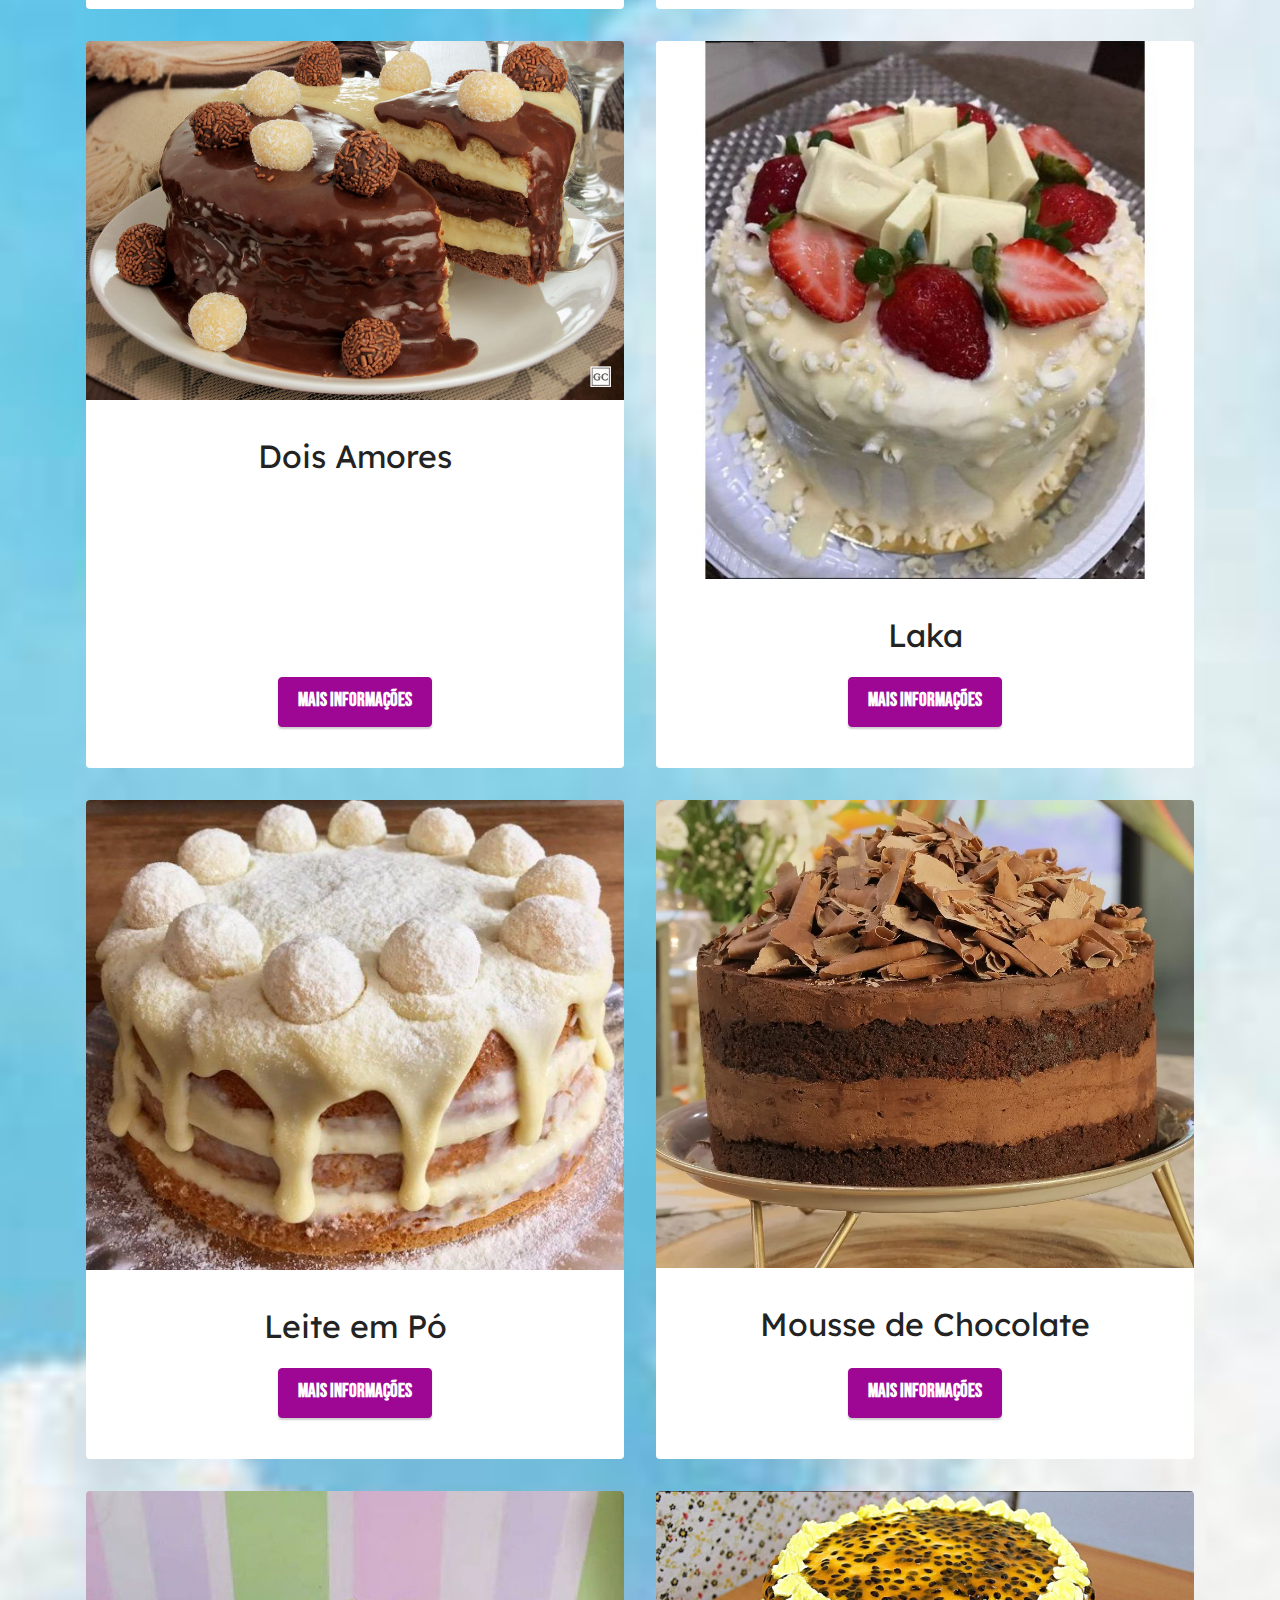
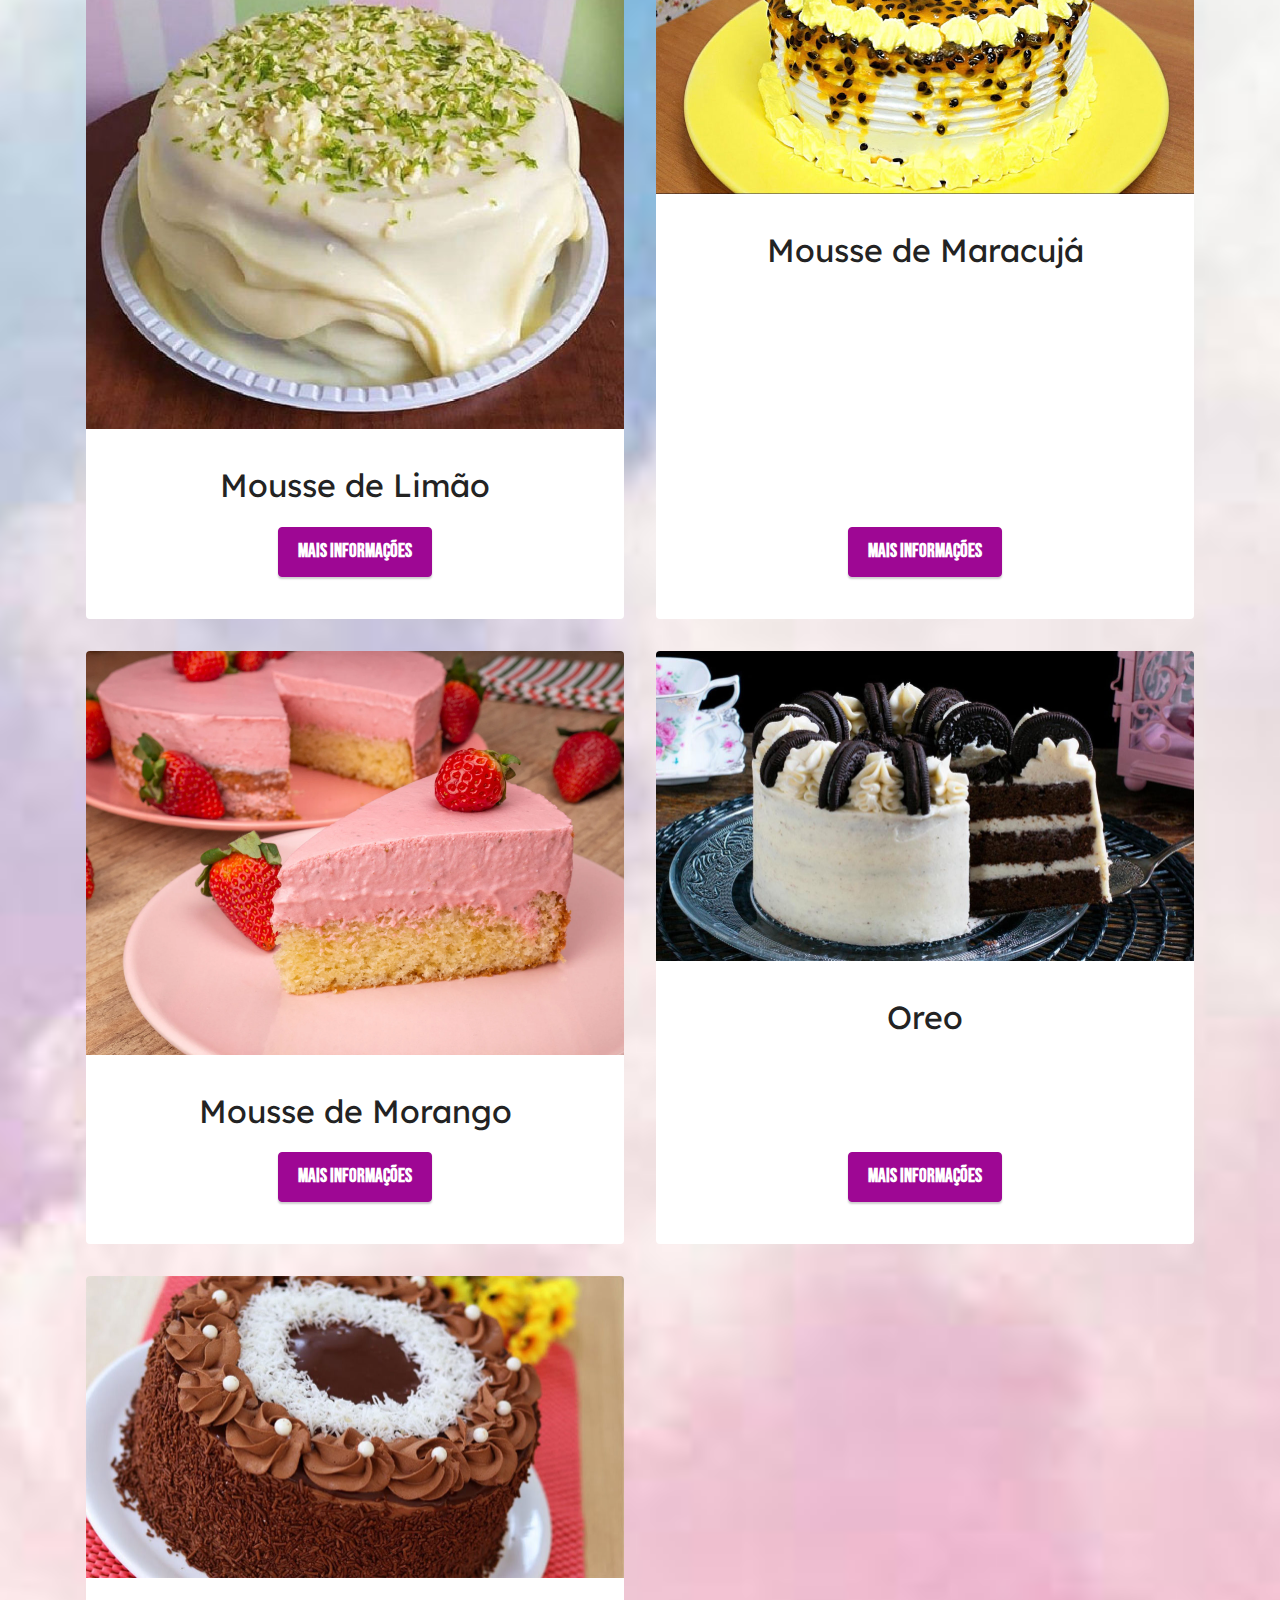
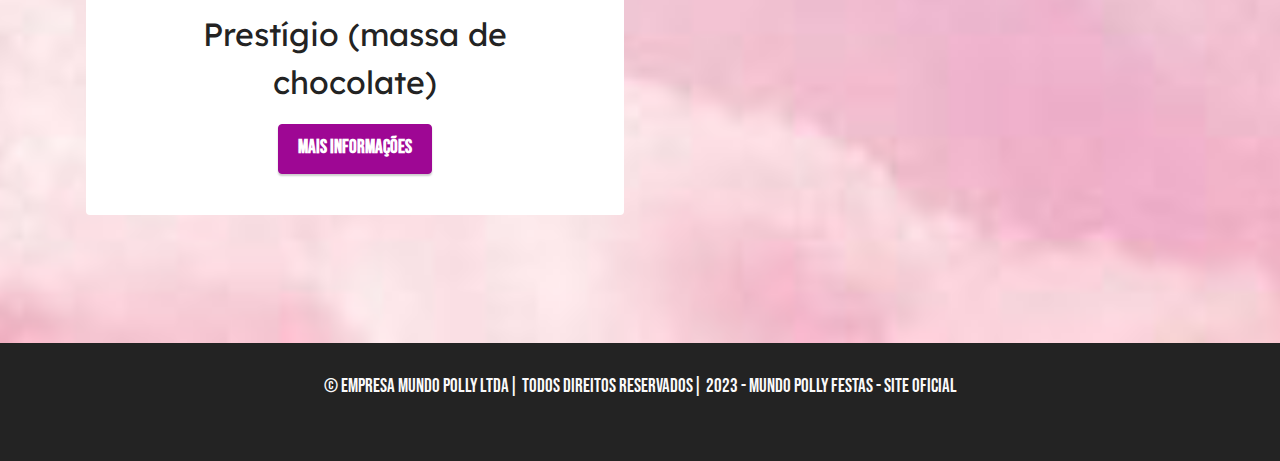
==== commit 1044f69a: "Update page1.html" ====
--- a/page1.html
+++ b/page1.html
@@ -266,10 +266,16 @@
 </a><br>
 <br></p>
             </div>
-        </div>
-    </div>
-</section><section class="display-7" style="padding: 0;align-items: center;justify-content: center;flex-wrap: wrap;    align-content: center;display: flex;position: relative;height: 4rem;"><a href="https://mobiri.se/2946983" style="flex: 1 1;height: 4rem;position: absolute;width: 100%;z-index: 1;"><img alt="" style="height: 4rem;" src="[data-uri]"></a><p style="margin: 0;text-align: center;" class="display-7">Designed with &#8204;</p><a style="z-index:1" href="https://mobirise.com/html-builder.html">HTML Creator</a></section><script src="assets/bootstrap/js/bootstrap.bundle.min.js"></script>  <script src="assets/smoothscroll/smooth-scroll.js"></script>  <script src="assets/ytplayer/index.js"></script>  <script src="assets/dropdown/js/navbar-dropdown.js"></script>  <script src="assets/theme/js/script.js"></script>  
-  
-  
+ </div>
+</div>
+</section>
+<!-- <section class="display-7" style="padding: 0;align-items: center;justify-content: center;flex-wrap: wrap;align-content: center;display: flex;position: relative;height: 4rem;"><a href="https://mobiri.se/2946983" style="flex: 1 1;height: 4rem;position: absolute;width: 100%;z-index: 1;"><img alt="" style="height: 4rem;" src="[data-uri]"></a><p style="margin: 0;text-align: center;" class="display-7">Made with &#8204;</p><a style="z-index:1" href="https://mobirise.com/html-editor.html">WYSIWYG HTML Editor</a></section> -->
+<script src="assets/bootstrap/js/bootstrap.bundle.min.js"></script>
+<script src="assets/parallax/jarallax.js"></script>
+<script src="assets/smoothscroll/smooth-scroll.js"></script>
+<script src="assets/ytplayer/index.js"></script>
+<script src="assets/dropdown/js/navbar-dropdown.js"></script>
+<script src="assets/theme/js/script.js"></script>
+
 </body>
-</html>+</html>
